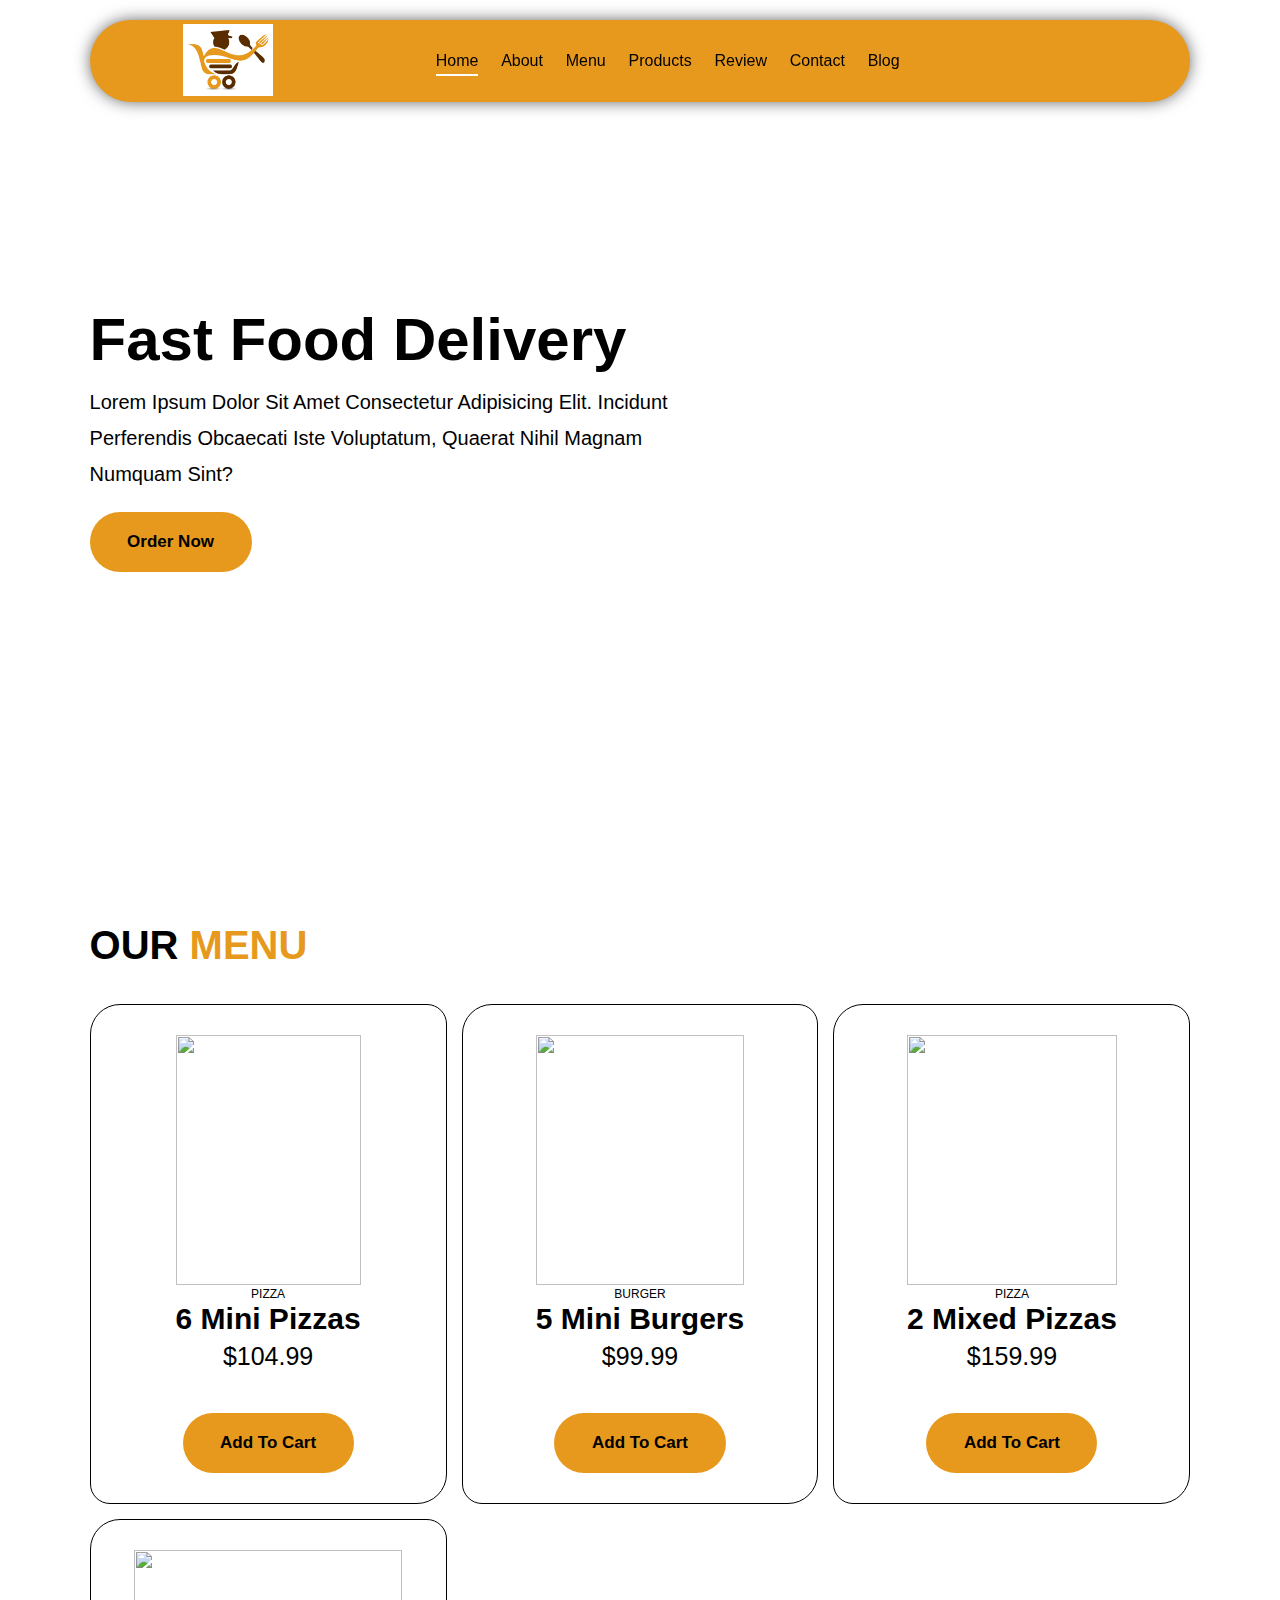
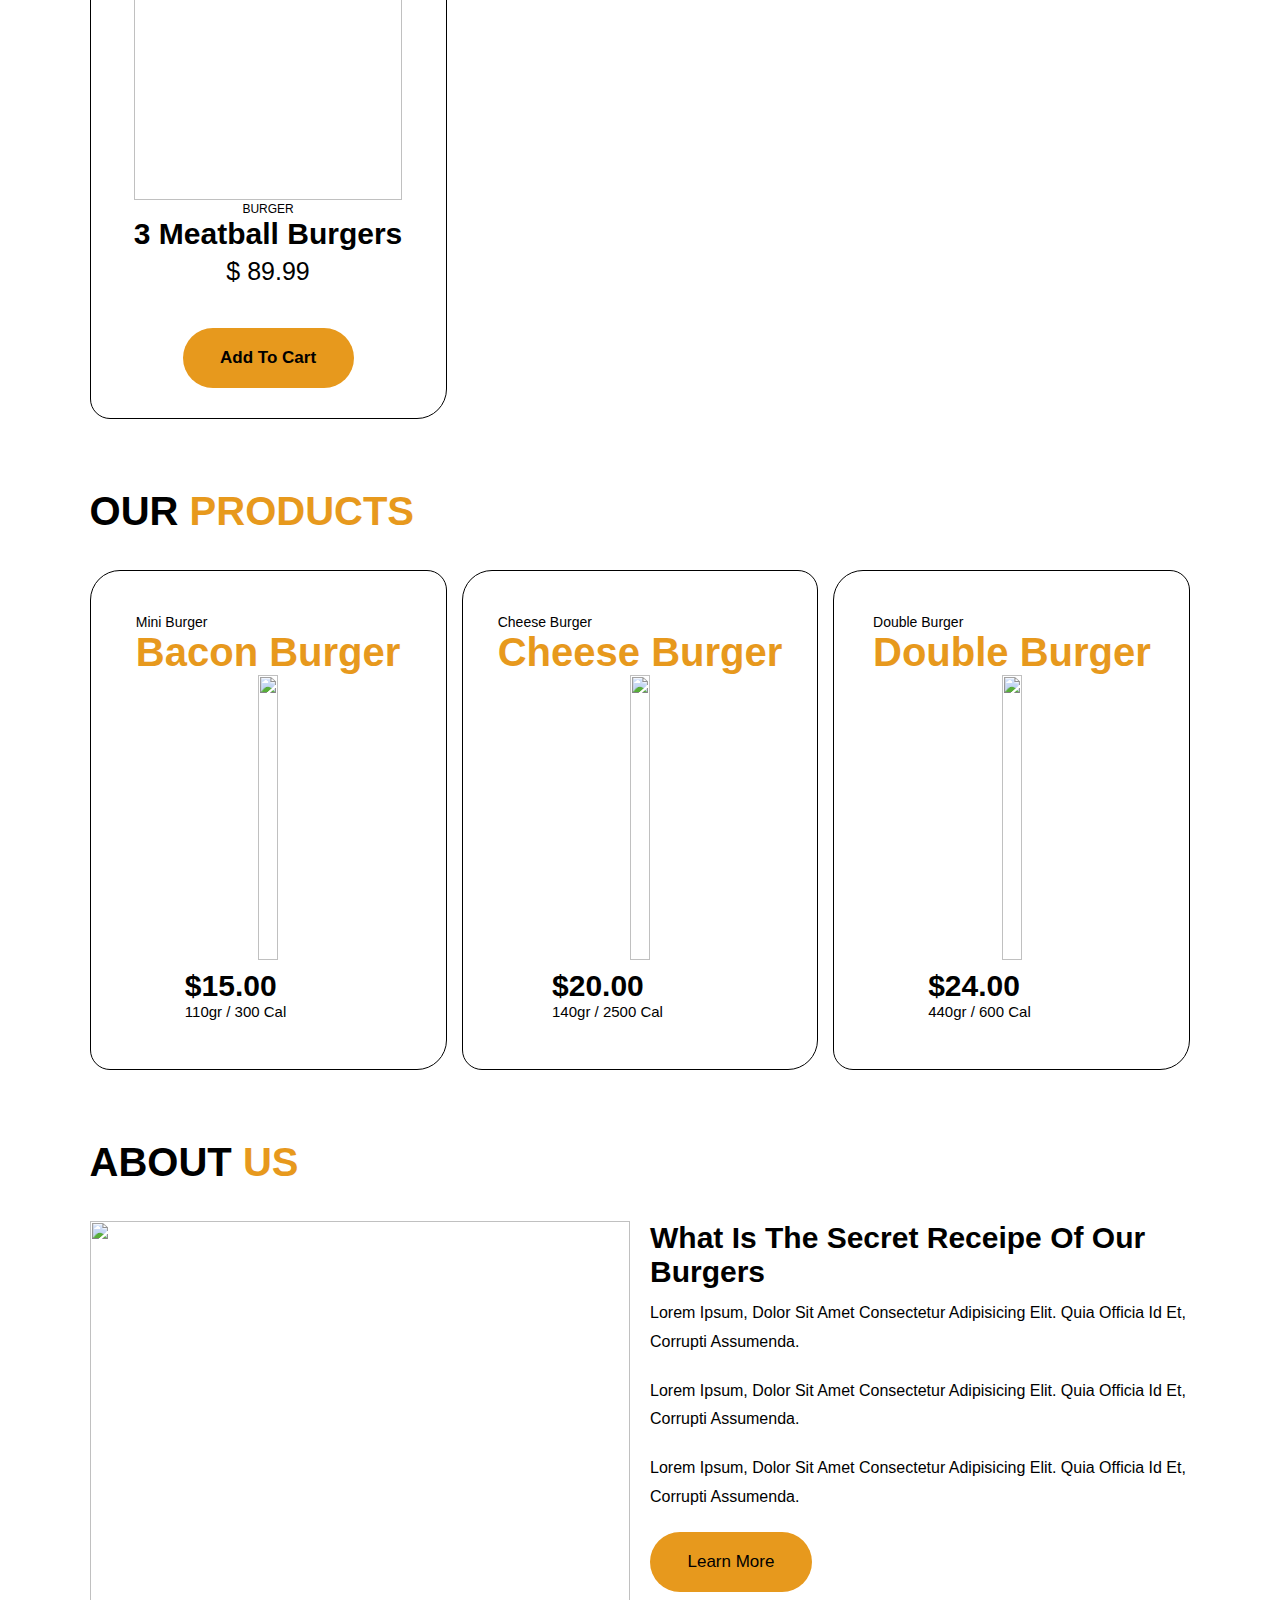
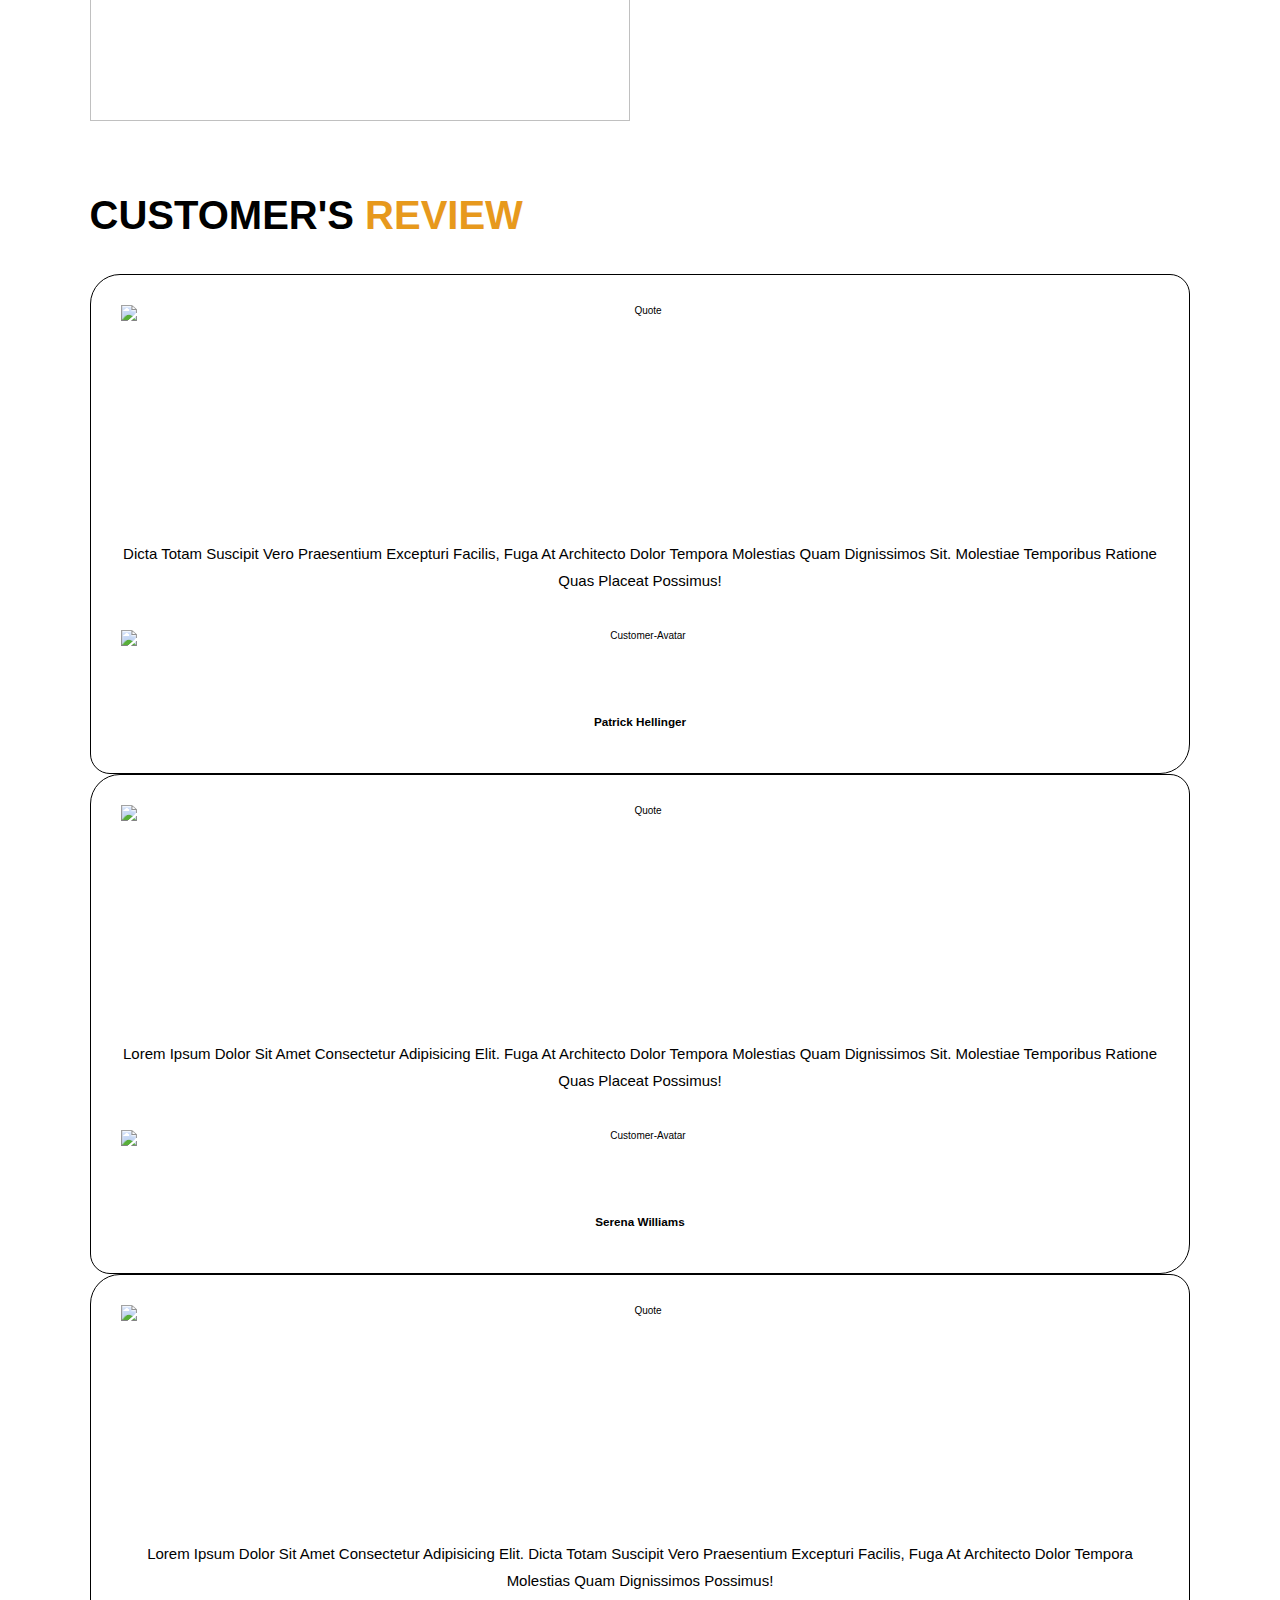
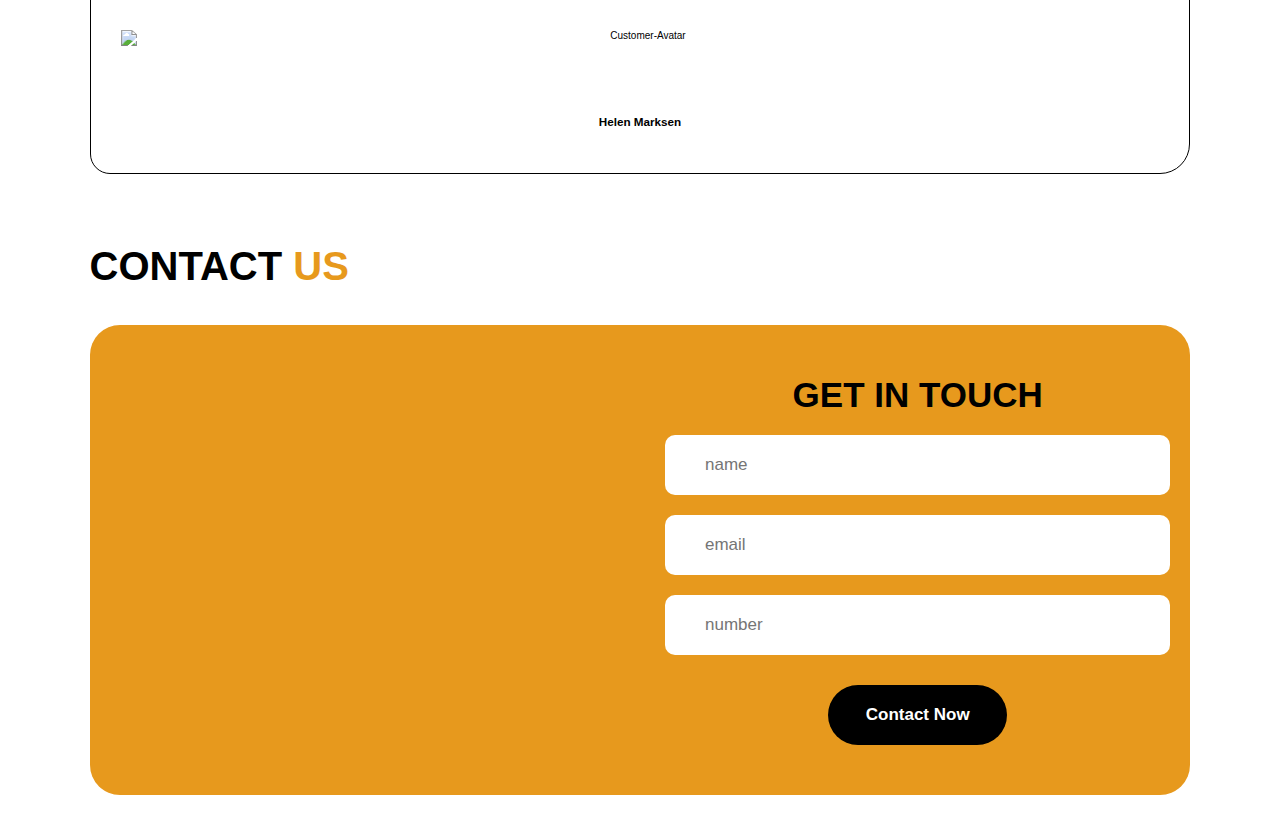
==== index.html @ 2d29d8ba "added login popup" ====
<!DOCTYPE html>
<html lang="en">

<head>
    <meta charset="UTF-8">
    <meta http-equiv="X-UA-Compatible" content="IE=edge">
    <meta name="viewport" content="width=device-width, initial-scale=1.0">
    <!-- CSS LINK -->
    <link rel="stylesheet" href="style.css">
    <!-- Fontawesome -->
    <link rel="stylesheet" href="https://cdnjs.cloudflare.com/ajax/libs/font-awesome/6.1.1/css/all.min.css"
        integrity="sha512-KfkfwYDsLkIlwQp6LFnl8zNdLGxu9YAA1QvwINks4PhcElQSvqcyVLLD9aMhXd13uQjoXtEKNosOWaZqXgel0g=="
        crossorigin="anonymous" referrerpolicy="no-referrer" />
    <title>#</title>
</head>
<main id="mainTag">
    <header class="header">
        <a href="index.html" class="logo">
            <img src="./images/logo.png" alt="logo">
        </a>
        <nav class="navbar">
            <a href="./index.html" class="active">home</a>
            <a href="./about.html">about</a>
            <a href="./menu.html">menu</a>
            <a href="./products.html">products</a>
            <a href="./review.html">review</a>
            <a href="./contact.html">contact</a>
            <a href="./blog.html">blog</a>
        </nav>
        <div class="buttons">
            <button id="search-btn">
                <i class="fas fa-search"></i>
            </button>
            <button id="cart-btn">
                <i class="fas fa-shopping-cart"></i>
            </button>
            <button id="menu-btn">
                <i class="fas fa-bars"></i>
            </button>
        </div>
        <div class="search-form">
            <input type="text" class="search-input" id="search-box" placeholder="Search">
            <i class="fas fa-search"></i>
        </div>
        <div class="cart-items-container" id="cartContainer">
            <!-- <div class="cart-item">
                <i class="fas fa-times"></i>
                <img src="./images/logo.png" alt="menu">
                <div class="content">
                    <h3>cart item 01</h3>
                    <div class="price">$15.99 </div>
                </div>
            </div>
            <div class="cart-item">
                <i class="fas fa-times"></i>
                <img src="pngwing.com (2).png" alt="menu">
                <div class="content">
                    <h3>cart item 02</h3>
                    <div class="price">$</div>
                </div>
            </div>
            <div class="cart-item">
                <i class="fas fa-times"></i>
                <img src="pngwing.com (3).png" alt="menu">
                <div class="content">
                    <h3>cart item 03</h3>
                    <div class="price">$ </div>
                </div>
            </div>
            <div class="cart-item">
                <i class="fas fa-times"></i>
                <img src="pngwing.com (4).png" alt="menu">
                <div class="content">
                    <h3>cart item 04</h3>
                    <div class="price">$ </div>
                </div>
            </div> -->
            <ul id="cartContainerList"></ul>
            <div class="emptyCart" id="emptyCart">
                <h2>There is nothing to see here!</h2>
            </div>
            <a href="#" class="btn" id="checkOutBtn">check out </a>
        </div>
    </header>
    <section class="home" id="home">
        <div class="content">
            <h3>Fast Food Delivery</h3>
            <p>Lorem ipsum dolor sit amet consectetur adipisicing elit. Incidunt perferendis obcaecati iste voluptatum,
                quaerat nihil magnam numquam sint? </p>
            <h1 class="btn" onclick="showPopup()">order now</h1>
        </div>
    </section>

    <section class="menu" id="menu">
        <h1 class="heading">our <span>menu</span></h1>
        <div class="box-container">
            <div class="box">

                <div id="miniPizza" class="box-head">
                    <img src="images/mini-pizzas.jpg" alt="">
                    <span class="menu-category">Pizza</span>
                    <h3>6 Mini Pizzas</h3>
                    <div class="price">$104.99</div>
                </div>
                <div class="box-bottom">
                    <h2 id="0" class="btn" onclick="addToCart(this.id)">add to cart</h2>
                </div>
            </div>
            <div class="box">

                <div class="box-head">
                    <img src="images/mini-burgers.jpg" alt="">
                    <span class="menu-category">Burger</span>
                    <h3>5 Mini Burgers</h3>
                    <div class="price">$99.99 </div>
                </div>
                <div class="box-bottom">
                    <h2 id="1" class="btn" onclick="addToCart(this.id)">add to cart</h2>
                </div>
            </div>
            <div class="box">

                <div class="box-head">
                    <img src="images/mixed-pizza.jpg" alt="">
                    <span class="menu-category">Pizza</span>
                    <h3>2 Mixed Pizzas</h3>
                    <div class="price">$159.99</div>
                </div>
                <div class="box-bottom">
                    <h2 id="2" class="btn" onclick="addToCart(this.id)">add to cart</h2>
                </div>
            </div>
            <div class="box">

                <div class="box-head">
                    <img src="images/meatball-burger.jpg" alt="">
                    <span class="menu-category">Burger</span>
                    <h3>3 Meatball Burgers</h3>
                    <div class="price">$ 89.99</div>
                </div>
                <div class="box-bottom">
                    <h2 id="3" class="btn" onclick="addToCart(this.id)">add to cart</h2>
                </div>
            </div>
        </div>
    </section>

    <section class="products" id="products">
        <h1 class="heading">our <span>products</span> </h1>
        <div class="box-container">
            <div class="box">
                <div class="box-head">
                    <span class="title">mini burger</span>
                    <a href="#" class="name">Bacon Burger</a>
                </div>
                <div class="image">
                    <img src="images/bacon-burger.jpg" alt="">
                </div>
                <div class="box-bottom">
                    <div class="info">
                        <b class="price">$15.00</b>
                        <span class="amount">110gr / 300 Cal</span>
                    </div>
                    <div class="product-btn">
                        <a href="#">
                            <i class="fas fa-plus"></i>
                        </a>
                    </div>
                </div>
            </div>
            <div class="box">
                <div class="box-head">
                    <span class="title">cheese burger</span>
                    <a href="#" class="name">cheese Burger</a>
                </div>
                <div class="image">
                    <img src="images/cheese-burger.jpg" alt="">
                </div>
                <div class="box-bottom">
                    <div class="info">
                        <b class="price">$20.00</b>
                        <span class="amount">140gr / 2500 Cal</span>
                    </div>
                    <div class="product-btn">
                        <a href="#">
                            <i class="fas fa-plus"></i>
                        </a>
                    </div>
                </div>
            </div>
            <div class="box">
                <div class="box-head">
                    <span class="title">Double burger</span>
                    <a href="#" class="name">Double Burger</a>
                </div>
                <div class="image">
                    <img src="images/double-burger.jpg" alt="">
                </div>
                <div class="box-bottom">
                    <div class="info">
                        <b class="price">$24.00</b>
                        <span class="amount">440gr / 600 Cal</span>
                    </div>
                    <div class="product-btn">
                        <a href="#">
                            <i class="fas fa-plus"></i>
                        </a>
                    </div>
                </div>
            </div>
        </div>
    </section>



    <section class="about" id="about">
        <h1 class="heading">about <span>us</span> </h1>

        <div class="row">
            <div class="image">
                <img src="./images/secret recipe.jpg" alt="">
            </div>
            <div class="content">
                <h3>What is the secret receipe of our burgers</h3>
                <div class="paragraph">
                    <p>Lorem ipsum, dolor sit amet consectetur adipisicing elit. Quia officia id et, corrupti assumenda.
                    </p>
                    <p>Lorem ipsum, dolor sit amet consectetur adipisicing elit. Quia officia id et, corrupti assumenda.
                    </p>
                    <p>Lorem ipsum, dolor sit amet consectetur adipisicing elit. Quia officia id et, corrupti assumenda.
                    </p>
                </div>
                <a href="#" class="btn">Learn More</a>
            </div>
        </div>
    </section>


    <section class="review" id="review">
        <h1 class="heading">customer's <span>review</span> </h1>
        <div>
            <div class="box">
                <img src="./image/pngwing.com (8).png" alt="quote">
                <p> Dicta totam suscipit vero praesentium excepturi facilis, fuga at architecto dolor tempora molestias
                    quam dignissimos sit. Molestiae temporibus ratione quas placeat possimus!</p>
                <img src="./image/pngwing.com (9).png" alt="customer-avatar" class="user">
                <h3>Patrick Hellinger</h3>
                <div class="stars">
                    <i class="fas fa-star"></i>
                    <i class="fas fa-star"></i>
                    <i class="fas fa-star"></i>
                    <i class="fas fa-star"></i>
                    <i class="fas fa-star-half-alt"></i>
                </div>
            </div>
            <div class="box">
                <img src="./image/pngwing.com (8).png" alt="quote">
                <p>Lorem ipsum dolor sit amet consectetur adipisicing elit. Fuga at architecto dolor tempora molestias
                    quam dignissimos sit. Molestiae temporibus ratione quas placeat possimus!</p>
                <img src="./image/pngwing.com (10).png" alt="customer-avatar" class="user">
                <h3>Serena Williams</h3>
                <div class="stars">
                    <i class="fas fa-star"></i>
                    <i class="fas fa-star"></i>
                    <i class="fas fa-star"></i>
                    <i class="fas fa-star"></i>
                    <i class="fas fa-star-half-alt"></i>
                </div>
            </div>
            <div class="box">
                <img src="./image/pngwing.com (8).png" alt="quote">
                <p>Lorem ipsum dolor sit amet consectetur adipisicing elit. Dicta totam suscipit vero praesentium
                    excepturi facilis, fuga at architecto dolor tempora molestias quam dignissimos possimus!</p>
                <img src="./image/pngwing.com (11).png" alt="customer-avatar" class="user">
                <h3>Helen Marksen</h3>
                <div class="stars">
                    <i class="fas fa-star"></i>
                    <i class="fas fa-star"></i>
                    <i class="fas fa-star"></i>
                    <i class="fas fa-star"></i>
                    <i class="fas fa-star-half-alt"></i>
                </div>
            </div>
        </div>
    </section>

    <section class="contact" id="contact">
        <h1 class="heading">contact <span>us</span> </h1>
        <div class="row">
            <iframe class="map"
                src="https://www.google.com/maps/embed?pb=!1m18!1m12!1m3!1d983.3235940970079!2d8.540719273659763!3d47.3713194174677!2m3!1f0!2f0!3f0!3m2!1i1024!2i768!4f13.1!3m3!1m2!1s0x47900a00aa1e1d17%3A0x278f576acdd580f5!2sStorchen%20Z%C3%BCrich%20-%20Lifestyle%20Boutique%20Hotel!5e0!3m2!1sde!2sch!4v1658505945506!5m2!1sde!2sch"
                allowfullscreen="" loading="lazy" referrerpolicy="no-referrer-when-downgrade"></iframe>
            <form>
                <h3>get in touch</h3>
                <div class="inputBox">
                    <i class="fas fa-user"></i>
                    <input type="text" placeholder="name">
                </div>
                <div class="inputBox">
                    <i class="fas fa-envelope"></i>
                    <input type="email" placeholder="email">
                </div>
                <div class="inputBox">
                    <i class="fas fa-phone"></i>
                    <input type="number" placeholder="number">
                </div>
                <input type="submit" class="btn" value="contact now">
            </form>
        </div>
    </section>

    <div class="alertBox" id="alertBox">
        <span class="closeBtn" onclick="this.parentElement.style.display='none';">&times;</span>
        Item added to the card.
    </div>

</main>
<div class="loginMainContainer" id="loginMainContainer">
    <div class="loginContainer">
        <div class="containerTitle">
            <div class="loginTitle">
                <h1 onclick="showLogin()">Login</h1>
            </div>
            <div class="registerTitle">
                <h1 onclick="showRegister()">Register</h1>
            </div>
        </div>
        <div class="loginForm">
            <form action="" name="login">
                <p>Username: <input type="text" name="username" placeholder="Enter Username" required="true" /></p>
                <p>Password: <input type="text" name="password" placeholder="Enter Password" required="true" /></p>
            </form>
            <div>
                <button class="loginBtn">
                    <p>Login</p>
                </button>
                <button class="closeBtn2" onclick="hidePopup()">
                    <p>Close</p>
                </button>
            </div>

        </div>
        <div class="registerForm">

            <form action="" name="login">
                <p>Enter Name: <input type="text" name="name" placeholder="Enter Full Name" required="true" /></p>
                <p>Enter Address: <input type="text" name="address" placeholder="Enter Address" required="true" /></p>
                <p>Set Username: <input type="text" name="username" placeholder="Enter Username" required="true" /></p>
                <p>Set Password: <input type="text" name="password" placeholder="Enter Password" required="true" /></p>
            </form>
            <div>
                <button class="registerBtn">
                    <p>Register</p>
                </button>
                <button class="closeBtn2" onclick="hidePopup()"></button>>
                    <p>Close</p>
                </button>
            </div>
        </div>
    </div>
</div>




<script src="./script.js"></script>
</body>

</html>
---- style.css ----
/*@import url('https://fonts.googleapis.com/css2?family=Poppins:wght@100;200;300;400;500;600;700&display=swap');*/



* {
    font-family: 'Poppins', sans-serif;
    margin: 0;
    padding: 0;
    border: none;
    box-sizing: border-box;
    text-decoration: none;
    text-transform: capitalize;
    outline: none;
    color: "black";
}

:root {
    --border: 1px solid black;
    --main-color: #ffffff;
    --golden-color: #E7991D;
}

html {
    font-size: 62.5%;
    overflow-x: hidden;

    scroll-behavior: smooth;
}

body {
    background-color: var(--main-color);

}

section {
    padding: 3.5rem 7%;
    scroll-margin-top: 9rem;
}

img {
    width: 100%;
    object-fit: contain;
}

a {
    text-decoration: none;
    color: var(--golden-color);
}

.btn {
    margin-top: 1rem;
    display: inline-block;
    padding: 2rem 3.75rem;
    border-radius: 30px;
    font-size: 1.7rem;
    color: black;
    background-color: var(--golden-color);
    cursor: pointer;
}

.btn:hover {
    opacity: 0.8;
}

.heading {
    color: black;
    text-transform: uppercase;
    font-size: 4rem;
    margin-bottom: 3.5rem;
    border-bottom: 0.1rem solid #fff;
}

.heading span {
    text-transform: uppercase;
    color: var(--golden-color);
}

.box-container {
    display: grid;
    grid-template-columns: repeat(auto-fit, minmax(30rem, 1fr));
    gap: 1.5rem;
}

.box {
    padding: 3rem;
    background-color: #fff;
    border-radius: 3rem 2rem;
    min-height: 50rem;
    display: flex;
    flex-direction: column;
    justify-content: space-between;
    text-align: center;
    border: var(--border);
}

.search-input {
    font-size: 1.6rem;
    color: var(--golden-color);
    padding: 1rem;
    text-transform: none;
    border-radius: 3rem;
}

::-webkit-scrollbar {
    height: 0.5rem;
    width: 1rem;
    background-color: rgb(172, 181, 190);
}

::-webkit-scrollbar-track {
    background-color: transparent;
}

::-webkit-scrollbar-thumb {
    border-radius: 3rem;
    background-color: #E7991D;

}

::-webkit-scrollbar-thumb:hover {
    background-color: #f6ba5a;
}

/* ------------------------------------------HEADER SECTION */

.header {
    display: flex;
    justify-content: space-between;
    align-items: center;
    background-color: #E7991D;
    padding: 0 7%;
    margin: 2rem 7%;
    border-radius: 30rem;
    box-shadow: 0px 0px 17px -2px rgba(0, 0, 0, 0.75);
    position: sticky;
    top: 0;
    z-index: 1000;
}

.header .search-form {
    position: absolute;
    top: 115%;
    right: 7%;
    background-color: #fff;
    width: 50rem;
    height: 5rem;
    display: flex;
    align-items: center;
    border-radius: 3rem;
    box-shadow: 0px 0px 25px 2px rgb(0 0 0 / 75%);
    transform: scaleY(0);
}

.header .search-form.active {
    transform: scaleY(1);
}

.header .search-form i {
    cursor: pointer;
    font-size: 2.2rem;
    margin-right: 1.5rem;
    color: var(--golden-color);
}

.header .search-form input {
    width: 100%;
}

.header .logo img {
    height: 8rem;
    padding: 4px
}


.header .navbar a {
    margin: 0 1rem;
    font-size: 1.6rem;
    color: black;
    border-bottom: 0.2rem solid transparent;
}

.header .navbar a.active,
.header .navbar a:hover {
    border-color: var(--main-color);
    padding-bottom: .5rem;
}

.header .buttons button {
    cursor: pointer;
    font-size: 2.5rem;
    margin-left: 2rem;
    background-color: transparent;
    cursor: pointer;
}

.header .cart-items-container {
    display: none;
    position: absolute;
    top: 95%;
    /* height: calc(100vh - 9rem); */
    width: 35rem;
    background-color: #fff;
    box-shadow: 1px 2px 2px 0px rgba(0 0 0 / 75%);
    right: -100%;
}

.header .cart-items-container.active {
    display: block;
    right: 3rem;
}

.header .cart-items-container .cart-item {
    position: relative;
    display: flex;
    align-items: center;
    gap: 1.5rem;
    padding: 1.5rem;
}

.header .cart-items-container .cart-item:hover {
    box-shadow: 0px 0px 10px 0px rgba(0, 0, 0, 0.75);
}

.header .cart-items-container .cart-item img {
    height: 7rem;
    width: auto;
}

.header .cart-items-container .cart-item .content h3 {
    font-size: 2rem;
    color: var(--golden-color);
    padding: 0.5rem;
}

.header .cart-items-container .cart-item .content .price {
    font-size: 1.5rem;
    color: var(--golden-color);
}

.header .cart-items-container .cart-item .fa-times {
    position: absolute;
    top: 1rem;
    right: 1.5rem;
    font-size: 2rem;
    cursor: pointer;
    color: var(--golden-color);
}

.header .cart-items-container .btn {
    width: 100%;
    text-align: center;
    border-radius: unset;
}

.header #menu-btn {
    display: none;
}

.emptyCart {
    width: 100%;
    height: 100px;
    display: flex;
    align-items: center;
    justify-content: center;
}

/* ------------------------------------------HEADER SECTION */


/* ------------------------------------------HOME SECTION */

.home {
    min-height: 100vh;
    /*background: url(./image/pizza-with-turkey-bacon-orange-and-cashew-nuts-2022-03-29-07-33-54-utc.jpg) no-repeat;*/
    background-size: cover;
    background-position: center;
    margin-top: -134px;
    display: flex;
    align-items: center;
}

.home .content {
    max-width: 60rem;
}

.home .content h3 {
    font-size: 6rem;
    color: black;
}

.home .content p {
    font-size: 2rem;
    font-weight: 300;
    line-height: 1.8;
    padding: 1rem 0;
    color: black;
}

.menu img {
    height: 250px;
    width: 100%;
    object-fit: cover;
}

.products img {
    height: 285px;
    width: 100%;
}

/* ------------------------------------------HOME SECTION */

/* ------------------------------------------MENU SECTION */
/* img .box-container ve .box  genel olarak düzenlendi */

.menu .box-container .menu-category {
    font-size: 1.2rem;
    text-transform: uppercase;
}

.menu .box-container .box h3 {
    font-size: 3rem;
    padding: 0.1rem 0;
}

.menu .box-container .box .price {
    font-size: 2.5rem;
    padding: 0.5rem 0;
}

.menu .box-container .box .price span {
    text-decoration: line-through;
    font-size: 1.5rem;
}

.menu .box-container .box {
    height: 400px;
    display: flex;
    align-items: center;
    /* justify-content: center; */
    flex-direction: column;
}

/* ------------------------------------------MENU SECTION */


/* ------------------------------------------PRODUCTS SECTION */
.products .box-container .box .box-head {
    display: flex;
    flex-direction: column;
    align-items: start;
    z-index: 10;
}

.products .box-container .box .box-head .title {
    font-size: 1.4rem;
}

.products .box-container .box-head .name {
    font-size: 4rem;
    font-weight: bold;
    text-align: start;
    overflow-wrap: anywhere;
}

.products .box-container .box .box-bottom {
    display: flex;
    justify-content: space-between;
    align-items: center;
}

.products .box-container .box .box-bottom .info {
    display: flex;
    flex-direction: column;
    align-items: flex-start;
}

.products .box-container .box-bottom .info .price {
    font-size: 3rem;
}

.products .box-container .box-bottom .info .amount {
    font-size: 1.5rem;
}

.products .box-container .box-bottom .product-btn a {
    display: flex;
    justify-content: center;
    align-items: center;
    border-radius: 50%;
    width: 6.5rem;
    height: 6.5rem;
    border: 0.2rem solid var(--main-color);
}

.products .box-container .box-bottom .product-btn a i {
    font-size: 1.6rem;
    color: var(--main-color);
}

.products .box-container .box {
    height: 500px;
    display: flex;
    align-items: center;
    justify-content: center;
    flex-direction: column;
}

/* ------------------------------------------PRODUCTS SECTION */

/* ------------------------------------------ABOUT US SECTION */
.about .row .image {
    flex: 1 1 45rem;
}

.about .row .image img {
    height: 50rem;
    object-fit: cover;
}

/* img  genel olarak düzenlendi */

.about .row {
    display: flex;
    flex-wrap: wrap;
    column-gap: 2rem;
}

.about .row .content {
    flex: 1 1 45rem;
}

.about .row .content h3 {
    font-size: 3rem;
    color: black;
}

.about .row .content p {
    font-size: 1.6rem;
    color: black;
    padding: 1rem 0;
    line-height: 1.8;
}

/* ------------------------------------------ABOUT US SECTION */
/* ------------------------------------------REVIEW SECTION */

.review .box img {
    height: 20rem;

}

.review .box p {
    font-size: 1.5rem;
    line-height: 1.8;
    padding: 2rem 0;
}

.review .box .user {
    height: 7rem;
    /*object-fit: contain;*/
}

.review .box .h3 {
    padding: 1rem 0;
    font-size: 2rem;
    color: var(--main-color);
}

.review .box .stars {
    font-size: 1.5rem;
    color: gold;
}

/* ------------------------------------------REVIEW SECTION */

/* ------------------------------------------CONTACT SECTION */
.contact .row {
    display: flex;
    background-color: var(--golden-color);
    flex-wrap: wrap;
    gap: 1rem;
    border-radius: 30px;

}

.contact .row .map {
    flex: 1 1 45px;
    width: 100%;
    object-fit: cover;
}

.contact .row form {
    flex: 1 1 45px;
    padding: 5rem 2rem;
    text-align: center;
}

.contact .row form h3 {
    text-transform: uppercase;
    font-size: 3.5rem;
    color: black;
}

.contact .row form .inputBox {
    display: flex;
    align-items: center;
    margin: 2rem 0;
    /* border: var(--border); */
    border-radius: 10px;
    background-color: white;
}

.contact .row form .inputBox i {
    color: black;
    font-size: 2rem;
    padding-left: 2rem;
}

.contact .row form .inputBox input {
    width: 100%;
    padding: 2rem;
    font-size: 1.7rem;
    color: black;
    text-transform: none;
    background-color: transparent;
}

.contact .row form .btn {
    color: var(--main-color);
    background-color: black;
    font-weight: bold;
}

/* ------------------------------------------CONTACT SECTION */

/* ------------------------------------------BLOG SECTION */
.blog .box-container .box-full {
    background-color: black;
    border-radius: 3rem;
}

.blog .box-container .box-full .image {
    height: 25rem;
    overflow: hidden;
    width: 100%;
    border-top-left-radius: 3rem;
    border-top-right-radius: 3rem;
}

.blog .box-container .box-full:hover .image img {
    transform: scale(1.2);
}

.blog .box-container .box-full .content {
    padding: 2rem;
}

.blog .box-container .box-full .content .title {
    line-height: 1.5;
    font-size: 2.5rem;
}

.blog .box-container .box-full .content span {
    /*display: block;*/
    padding-top: 1rem;
    font-size: 1rem;
}

.blog .box-container .box-full .content p {
    font-size: 1.6rem;
    line-height: 1.8;
    color: #ccc;
    padding: 1rem 0;
}

/* ------------------------------------------BLOG SECTION */

/* ------------------------------------------FOOTER SECTION */
.footer {
    background-color: var(--golden-color);
    text-align: center;
}

.footer .search {
    display: flex;
    justify-content: center;
}

.footer .search .search-input {
    width: 30rem;
}

.footer .search .btn-primary {
    background-color: var(--main-color);
    padding: 1rem 2rem;
    margin-left: 1rem;
}

.footer .share {
    padding: 2rem 0;
}

.footer .share a {
    color: black;
    font-size: 2rem;
    width: 5rem;
    height: 5rem;
    line-height: 5rem;
    border: var(--border);
    border-radius: 50%;
    margin: 0.3rem;
}


.footer .share a:hover {
    background-color: var(--main-color);
}

.footer .links {
    display: flex;
    justify-content: center;
    flex-wrap: wrap;
    gap: 1rem;
}

.footer .links a {
    background-color: var(--main-color);
    padding: 0.7rem 2rem;
    color: black;
    border: var(--border);
}

.footer .links a:hover {
    background-color: var(--golden-color);
    opacity: 0.7;

}

.footer .credit {
    font-size: 2rem;
    color: black;
    font-weight: 300;
    padding-top: 1.5rem;
}

.footer .credit span {
    color: var(--main-color);
}

/* custom alert box */
.alertBox {
    padding: 15px;
    background-color: var(--golden-color);
    color: black;
    position: fixed;
    top: 150px;
    right: 10px;
    width: 300px;
    height: 55px;
    display: flex;
    align-items: center;
    justify-content: space-between;
    flex-direction: row-reverse;
    font-size: 16px;
    display: none;
    animation: alert 0.5s ease;
}

@keyframes alert {
    0% {
        right: -100%;
    }

    100% {
        right: 0;
    }
}

.closeBtn {
    margin-left: 15px;
    color: black;
    font-weight: bold;
    float: right;
    font-size: 22px;
    line-height: 20px;
    cursor: pointer;
    transition: 0.3s;
}

.closeBtn:hover {
    color: black;
}

/* ------------------------------------------LOGIN SECTION */
.loginMainContainer {
    width: 40vw;
    height: 60vh;
    display: flex;
    justify-content: center;
    align-items: center;
    position: fixed;
    top: 20vh;
    left: 30vw;
    background-color: rgb(255, 255, 234);
    display: none;
}

.loginContainer {
    height: 60vh;
    width: 40vw;
    display: flex;
    flex-direction: column;
    align-items: center;
    border: 1px solid black;
}

.loginContainer h1 {
    font-size: 36px;

}

.containerTitle {
    display: flex;
    flex-direction: row;
    justify-content: space-around;
    align-items: center;
    width: 100%;
    height: 15%;
    /* padding: 20px ; */
    background-color: #E7991D;
    color: #ffffff;
}

.loginTitle,
.registerTitle{
    border: 2px solid rgb(23, 23, 23);
    width: 100%;
    text-align: center;
    height: 100%;
    padding: 10px 30px;
}

.loginTitle h1, .registerTitle h1{
    cursor: pointer;
    font-size: 30px;
    font-family: 'Lucida Sans', 'Lucida Sans Regular', 'Lucida Grande', 'Lucida Sans Unicode', Geneva, Verdana, sans-serif;
}

.loginForm,
.registerForm {
    display: flex;
    flex-direction: column;
    height: 85%;
    justify-content: center;
    align-items: center;
    /* align-items:; */
}

.loginContainer form p {
    font-size: 20px;
    font-family: 'Franklin Gothic Medium', 'Arial Narrow', Arial, sans-serif;
    padding: 15px 20px;
    font-weight: 600;
}

.loginContainer input {
    border: 1px solid black;
    border-radius: 10px;
    padding: 10px;
    margin-left: 10px;
}

.registerForm {
    display: none;
}

.loginContainer button {
    background-color: #E7991D;
    margin: 20px 10px 0 10px;
    /* height: 40px; */
    color: #ffffff;
    font-size: 21px;
    cursor: pointer;
}

.loginContainer button:hover {
    background-color: #E7991D;
    color: black;
}

.loginContainer button p {
    padding: 10px;
}

.blur {
    filter: blur(5px);
    user-select: none;
    pointer-events: none;
    height: 100vh;
    overflow: hidden;
}
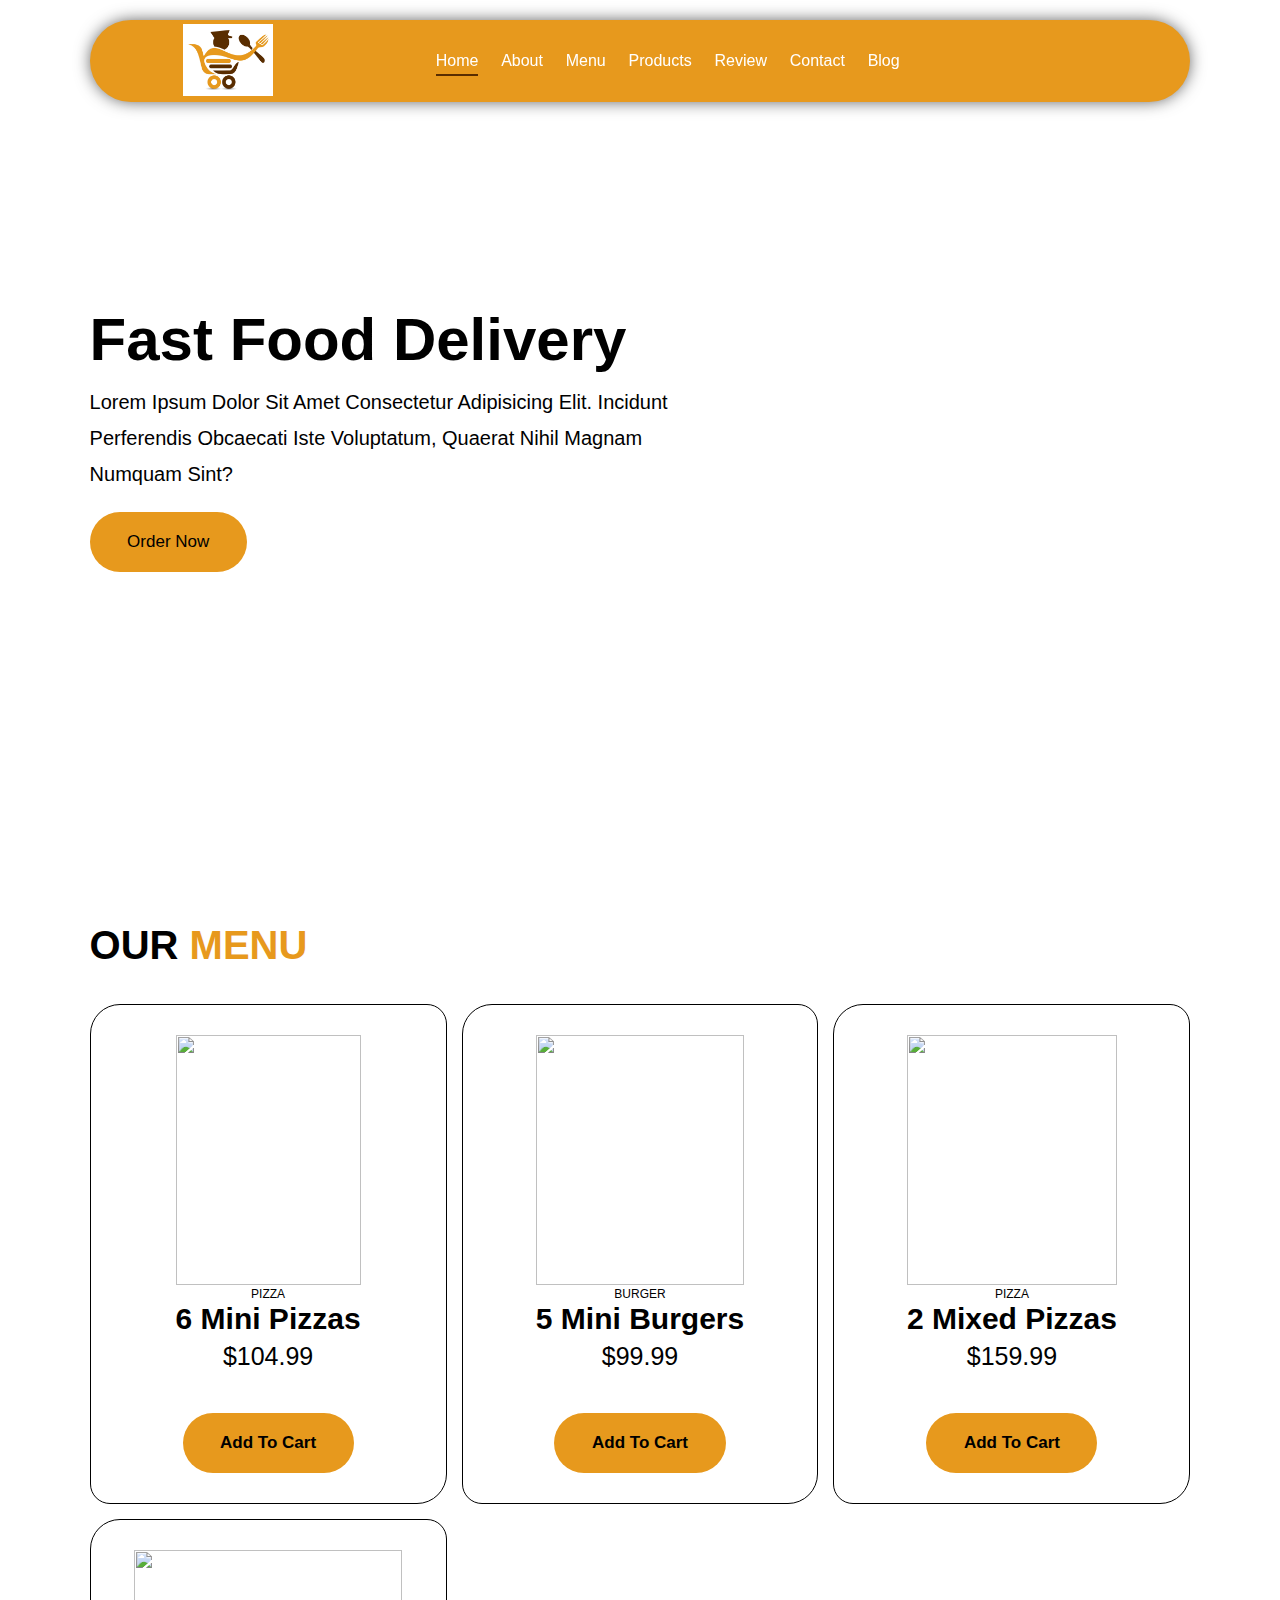
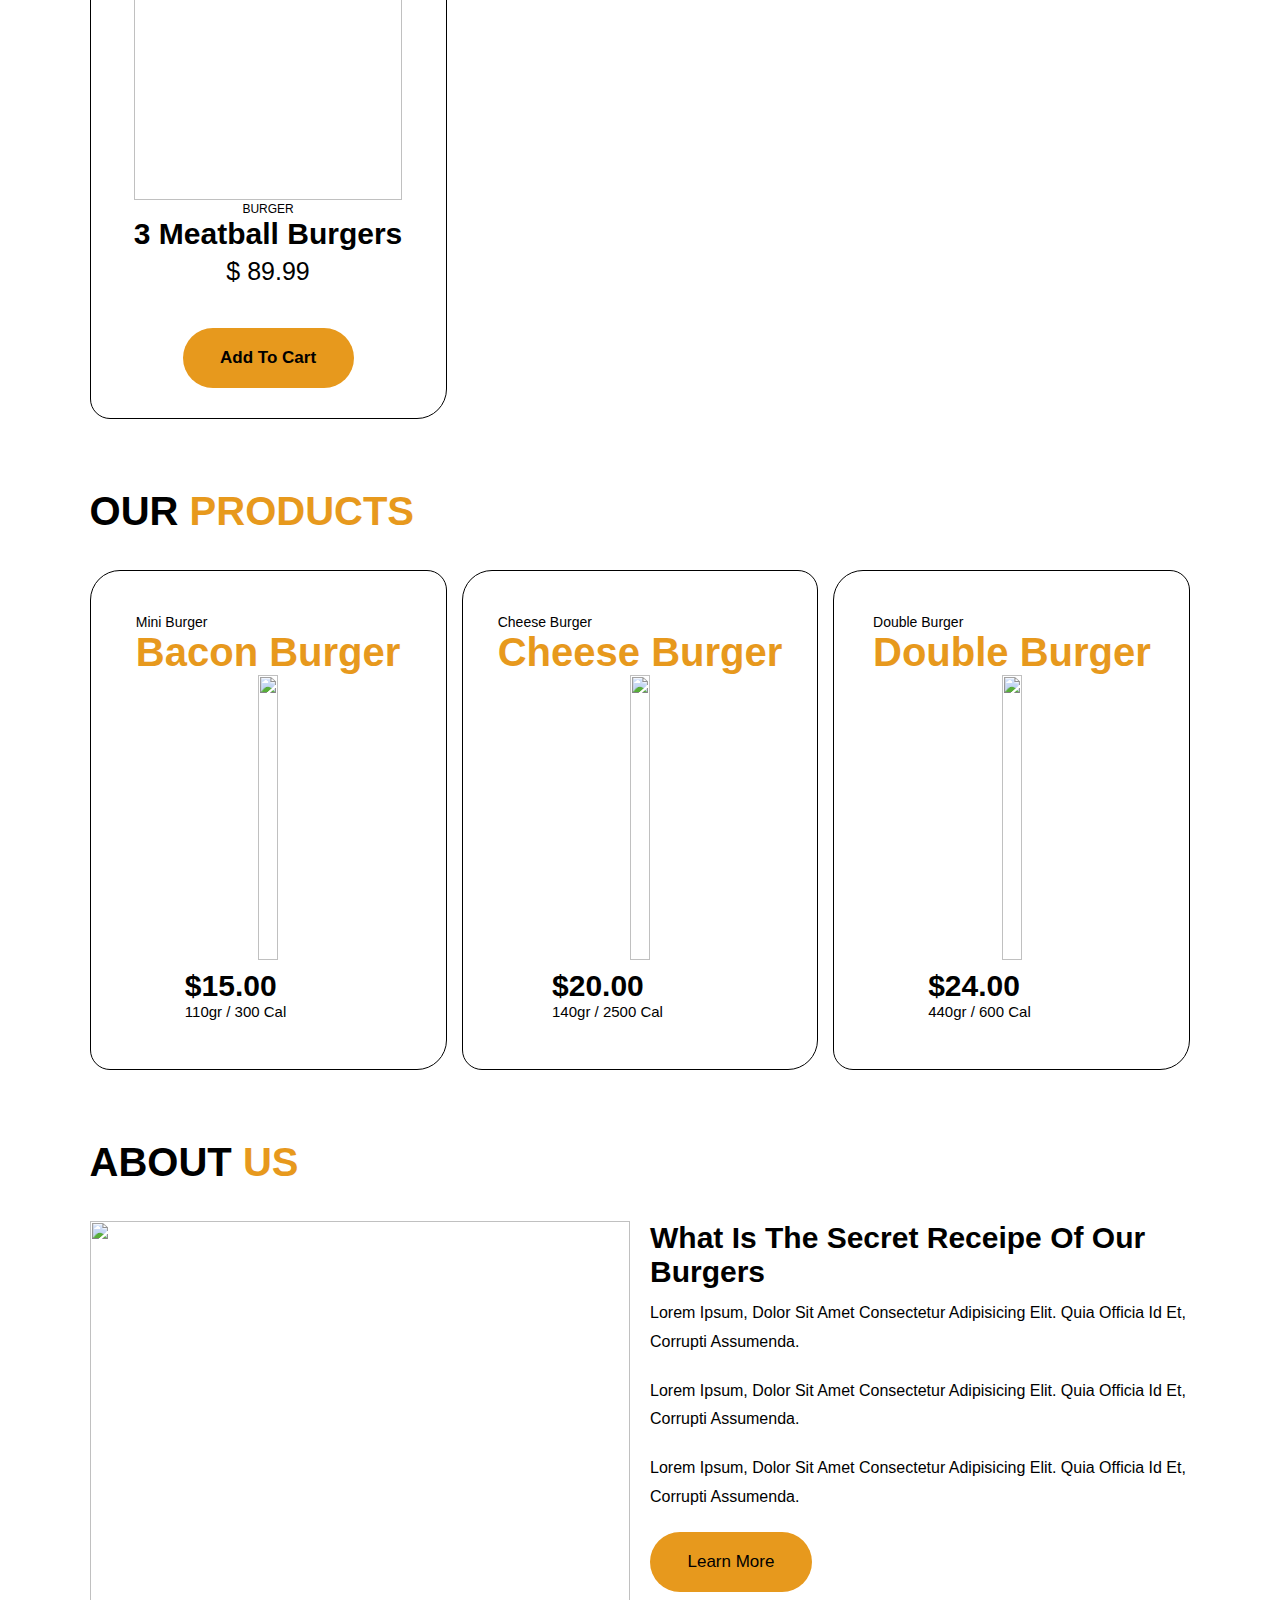
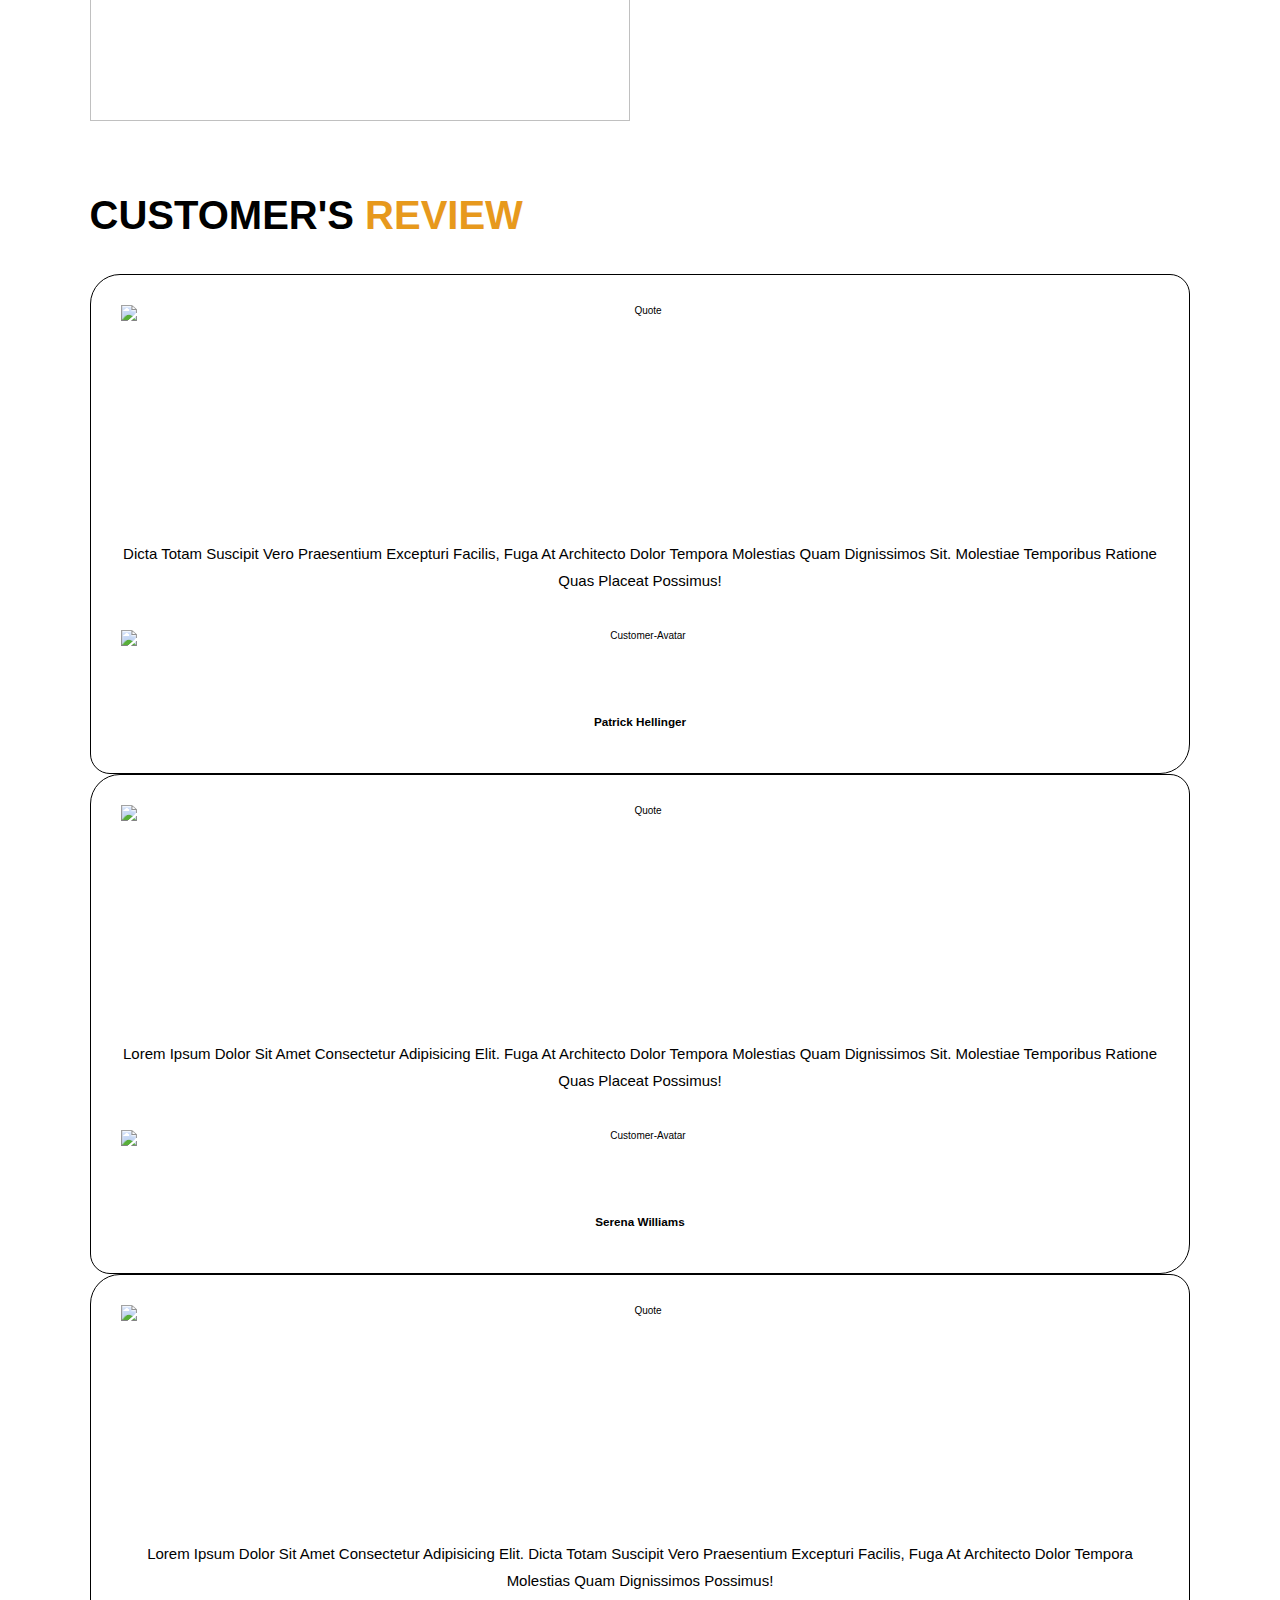
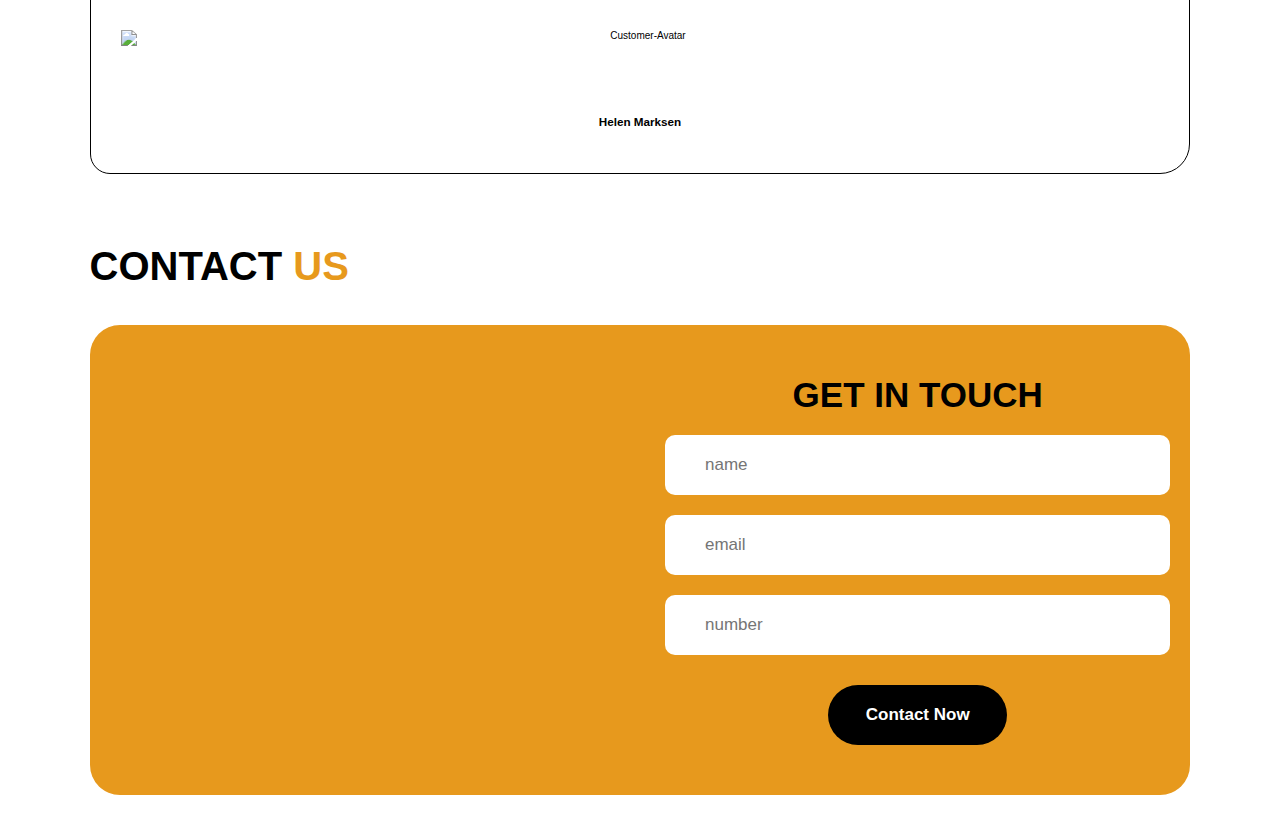
==== commit a5468637: "Styling" ====
--- a/index.html
+++ b/index.html
@@ -1,6 +1,5 @@
 <!DOCTYPE html>
 <html lang="en">
-
 <head>
     <meta charset="UTF-8">
     <meta http-equiv="X-UA-Compatible" content="IE=edge">
@@ -8,13 +7,11 @@
     <!-- CSS LINK -->
     <link rel="stylesheet" href="style.css">
     <!-- Fontawesome -->
-    <link rel="stylesheet" href="https://cdnjs.cloudflare.com/ajax/libs/font-awesome/6.1.1/css/all.min.css"
-        integrity="sha512-KfkfwYDsLkIlwQp6LFnl8zNdLGxu9YAA1QvwINks4PhcElQSvqcyVLLD9aMhXd13uQjoXtEKNosOWaZqXgel0g=="
-        crossorigin="anonymous" referrerpolicy="no-referrer" />
+    <link rel="stylesheet" href="https://cdnjs.cloudflare.com/ajax/libs/font-awesome/6.1.1/css/all.min.css" integrity="sha512-KfkfwYDsLkIlwQp6LFnl8zNdLGxu9YAA1QvwINks4PhcElQSvqcyVLLD9aMhXd13uQjoXtEKNosOWaZqXgel0g==" crossorigin="anonymous" referrerpolicy="no-referrer" />
     <title>#</title>
 </head>
-<main id="mainTag">
-    <header class="header">
+<body>
+    <header class="header" >
         <a href="index.html" class="logo">
             <img src="./images/logo.png" alt="logo">
         </a>
@@ -28,6 +25,10 @@
             <a href="./blog.html">blog</a>
         </nav>
         <div class="buttons">
+            <button id="user-btn" style="display: none; ">
+                <!-- <i class="fa fa-user-circle-o"></i> -->
+                <i class="fa fa-user" ></i>
+            </button>
             <button id="search-btn">
                 <i class="fas fa-search"></i>
             </button>
@@ -84,10 +85,9 @@
     </header>
     <section class="home" id="home">
         <div class="content">
-            <h3>Fast Food Delivery</h3>
-            <p>Lorem ipsum dolor sit amet consectetur adipisicing elit. Incidunt perferendis obcaecati iste voluptatum,
-                quaerat nihil magnam numquam sint? </p>
-            <h1 class="btn" onclick="showPopup()">order now</h1>
+        <h3>Fast Food Delivery</h3>
+        <p>Lorem ipsum dolor sit amet consectetur adipisicing elit. Incidunt perferendis obcaecati iste voluptatum, quaerat nihil magnam numquam sint? </p>
+        <a href="login.html" class="btn">order now</a>
         </div>
     </section>
 
@@ -144,7 +144,7 @@
             </div>
         </div>
     </section>
-
+  
     <section class="products" id="products">
         <h1 class="heading">our <span>products</span> </h1>
         <div class="box-container">
@@ -210,9 +210,9 @@
             </div>
         </div>
     </section>
-
-
-
+   
+        
+   
     <section class="about" id="about">
         <h1 class="heading">about <span>us</span> </h1>
 
@@ -223,26 +223,22 @@
             <div class="content">
                 <h3>What is the secret receipe of our burgers</h3>
                 <div class="paragraph">
-                    <p>Lorem ipsum, dolor sit amet consectetur adipisicing elit. Quia officia id et, corrupti assumenda.
-                    </p>
-                    <p>Lorem ipsum, dolor sit amet consectetur adipisicing elit. Quia officia id et, corrupti assumenda.
-                    </p>
-                    <p>Lorem ipsum, dolor sit amet consectetur adipisicing elit. Quia officia id et, corrupti assumenda.
-                    </p>
-                </div>
-                <a href="#" class="btn">Learn More</a>
-            </div>
-        </div>
-    </section>
-
-
+                    <p>Lorem ipsum, dolor sit amet consectetur adipisicing elit. Quia officia id et, corrupti assumenda.</p>
+                    <p>Lorem ipsum, dolor sit amet consectetur adipisicing elit. Quia officia id et, corrupti assumenda.</p>
+                    <p>Lorem ipsum, dolor sit amet consectetur adipisicing elit. Quia officia id et, corrupti assumenda.</p>
+                </div>
+                    <a href="#" class="btn">Learn More</a>
+            </div>
+        </div>
+    </section>
+   
+    
     <section class="review" id="review">
         <h1 class="heading">customer's <span>review</span> </h1>
         <div>
             <div class="box">
                 <img src="./image/pngwing.com (8).png" alt="quote">
-                <p> Dicta totam suscipit vero praesentium excepturi facilis, fuga at architecto dolor tempora molestias
-                    quam dignissimos sit. Molestiae temporibus ratione quas placeat possimus!</p>
+                <p> Dicta totam suscipit vero praesentium excepturi facilis, fuga at architecto dolor tempora molestias quam dignissimos sit. Molestiae temporibus ratione quas placeat possimus!</p>
                 <img src="./image/pngwing.com (9).png" alt="customer-avatar" class="user">
                 <h3>Patrick Hellinger</h3>
                 <div class="stars">
@@ -255,8 +251,7 @@
             </div>
             <div class="box">
                 <img src="./image/pngwing.com (8).png" alt="quote">
-                <p>Lorem ipsum dolor sit amet consectetur adipisicing elit. Fuga at architecto dolor tempora molestias
-                    quam dignissimos sit. Molestiae temporibus ratione quas placeat possimus!</p>
+                <p>Lorem ipsum dolor sit amet consectetur adipisicing elit. Fuga at architecto dolor tempora molestias quam dignissimos sit. Molestiae temporibus ratione quas placeat possimus!</p>
                 <img src="./image/pngwing.com (10).png" alt="customer-avatar" class="user">
                 <h3>Serena Williams</h3>
                 <div class="stars">
@@ -269,8 +264,7 @@
             </div>
             <div class="box">
                 <img src="./image/pngwing.com (8).png" alt="quote">
-                <p>Lorem ipsum dolor sit amet consectetur adipisicing elit. Dicta totam suscipit vero praesentium
-                    excepturi facilis, fuga at architecto dolor tempora molestias quam dignissimos possimus!</p>
+                <p>Lorem ipsum dolor sit amet consectetur adipisicing elit. Dicta totam suscipit vero praesentium excepturi facilis, fuga at architecto dolor tempora molestias quam dignissimos possimus!</p>
                 <img src="./image/pngwing.com (11).png" alt="customer-avatar" class="user">
                 <h3>Helen Marksen</h3>
                 <div class="stars">
@@ -282,14 +276,12 @@
                 </div>
             </div>
         </div>
-    </section>
-
+    </section> 
+    
     <section class="contact" id="contact">
         <h1 class="heading">contact <span>us</span> </h1>
         <div class="row">
-            <iframe class="map"
-                src="https://www.google.com/maps/embed?pb=!1m18!1m12!1m3!1d983.3235940970079!2d8.540719273659763!3d47.3713194174677!2m3!1f0!2f0!3f0!3m2!1i1024!2i768!4f13.1!3m3!1m2!1s0x47900a00aa1e1d17%3A0x278f576acdd580f5!2sStorchen%20Z%C3%BCrich%20-%20Lifestyle%20Boutique%20Hotel!5e0!3m2!1sde!2sch!4v1658505945506!5m2!1sde!2sch"
-                allowfullscreen="" loading="lazy" referrerpolicy="no-referrer-when-downgrade"></iframe>
+            <iframe class="map" src="https://www.google.com/maps/embed?pb=!1m18!1m12!1m3!1d983.3235940970079!2d8.540719273659763!3d47.3713194174677!2m3!1f0!2f0!3f0!3m2!1i1024!2i768!4f13.1!3m3!1m2!1s0x47900a00aa1e1d17%3A0x278f576acdd580f5!2sStorchen%20Z%C3%BCrich%20-%20Lifestyle%20Boutique%20Hotel!5e0!3m2!1sde!2sch!4v1658505945506!5m2!1sde!2sch" allowfullscreen="" loading="lazy" referrerpolicy="no-referrer-when-downgrade"></iframe>
             <form>
                 <h3>get in touch</h3>
                 <div class="inputBox">
@@ -308,62 +300,10 @@
             </form>
         </div>
     </section>
-
-    <div class="alertBox" id="alertBox">
-        <span class="closeBtn" onclick="this.parentElement.style.display='none';">&times;</span>
-        Item added to the card.
-    </div>
-
-</main>
-<div class="loginMainContainer" id="loginMainContainer">
-    <div class="loginContainer">
-        <div class="containerTitle">
-            <div class="loginTitle">
-                <h1 onclick="showLogin()">Login</h1>
-            </div>
-            <div class="registerTitle">
-                <h1 onclick="showRegister()">Register</h1>
-            </div>
-        </div>
-        <div class="loginForm">
-            <form action="" name="login">
-                <p>Username: <input type="text" name="username" placeholder="Enter Username" required="true" /></p>
-                <p>Password: <input type="text" name="password" placeholder="Enter Password" required="true" /></p>
-            </form>
-            <div>
-                <button class="loginBtn">
-                    <p>Login</p>
-                </button>
-                <button class="closeBtn2" onclick="hidePopup()">
-                    <p>Close</p>
-                </button>
-            </div>
-
-        </div>
-        <div class="registerForm">
-
-            <form action="" name="login">
-                <p>Enter Name: <input type="text" name="name" placeholder="Enter Full Name" required="true" /></p>
-                <p>Enter Address: <input type="text" name="address" placeholder="Enter Address" required="true" /></p>
-                <p>Set Username: <input type="text" name="username" placeholder="Enter Username" required="true" /></p>
-                <p>Set Password: <input type="text" name="password" placeholder="Enter Password" required="true" /></p>
-            </form>
-            <div>
-                <button class="registerBtn">
-                    <p>Register</p>
-                </button>
-                <button class="closeBtn2" onclick="hidePopup()"></button>>
-                    <p>Close</p>
-                </button>
-            </div>
-        </div>
-    </div>
-</div>
-
-
-
+   
+   
+   
 
 <script src="./script.js"></script>
 </body>
-
 </html>--- a/style.css
+++ b/style.css
@@ -2,8 +2,8 @@
 
 
 
-* {
-    font-family: 'Poppins', sans-serif;
+*{
+    font-family: 'Poppins',sans-serif;
     margin: 0;
     padding: 0;
     border: none;
@@ -11,77 +11,77 @@
     text-decoration: none;
     text-transform: capitalize;
     outline: none;
-    color: "black";
-}
-
-:root {
-    --border: 1px solid black;
+    color:"black";
+}
+
+:root{
+    --border:1px solid black;
     --main-color: #ffffff;
-    --golden-color: #E7991D;
-}
-
-html {
+    --black-color: #E7991D;
+}
+
+html{
     font-size: 62.5%;
     overflow-x: hidden;
-
+    
     scroll-behavior: smooth;
 }
 
-body {
+body{
     background-color: var(--main-color);
 
 }
 
-section {
+section{
     padding: 3.5rem 7%;
     scroll-margin-top: 9rem;
 }
 
-img {
+img{
     width: 100%;
     object-fit: contain;
 }
 
-a {
+a{
     text-decoration: none;
-    color: var(--golden-color);
-}
-
-.btn {
+    color: var(--black-color);
+}
+
+.btn{
     margin-top: 1rem;
     display: inline-block;
     padding: 2rem 3.75rem;
     border-radius: 30px;
     font-size: 1.7rem;
-    color: black;
-    background-color: var(--golden-color);
+    color:black;
+    background-color: var(--black-color);
     cursor: pointer;
 }
 
-.btn:hover {
+.btn:hover{
     opacity: 0.8;
 }
 
-.heading {
-    color: black;
+.heading{
+    color:black;
     text-transform: uppercase;
     font-size: 4rem;
     margin-bottom: 3.5rem;
     border-bottom: 0.1rem solid #fff;
 }
 
-.heading span {
+.heading span{
     text-transform: uppercase;
-    color: var(--golden-color);
-}
-
-.box-container {
+    color: var(--black-color);
+}
+
+.box-container{
     display: grid;
     grid-template-columns: repeat(auto-fit, minmax(30rem, 1fr));
     gap: 1.5rem;
 }
 
-.box {
+.box{
     padding: 3rem;
     background-color: #fff;
     border-radius: 3rem 2rem;
@@ -93,37 +93,37 @@
     border: var(--border);
 }
 
-.search-input {
+.search-input{
     font-size: 1.6rem;
-    color: var(--golden-color);
+    color: var(--black-color);
     padding: 1rem;
     text-transform: none;
     border-radius: 3rem;
 }
 
-::-webkit-scrollbar {
+::-webkit-scrollbar{
     height: 0.5rem;
     width: 1rem;
     background-color: rgb(172, 181, 190);
 }
 
-::-webkit-scrollbar-track {
+::-webkit-scrollbar-track{
     background-color: transparent;
 }
 
-::-webkit-scrollbar-thumb {
+::-webkit-scrollbar-thumb{
     border-radius: 3rem;
     background-color: #E7991D;
 
 }
 
-::-webkit-scrollbar-thumb:hover {
-    background-color: #f6ba5a;
+::-webkit-scrollbar-thumb:hover{
+    background-color: #f6ba5a;    
 }
 
 /* ------------------------------------------HEADER SECTION */
 
-.header {
+.header{
     display: flex;
     justify-content: space-between;
     align-items: center;
@@ -131,13 +131,13 @@
     padding: 0 7%;
     margin: 2rem 7%;
     border-radius: 30rem;
-    box-shadow: 0px 0px 17px -2px rgba(0, 0, 0, 0.75);
+    box-shadow: 0px 0px 17px -2px rgba(0,0,0,0.75);
     position: sticky;
     top: 0;
     z-index: 1000;
 }
 
-.header .search-form {
+.header .search-form{
     position: absolute;
     top: 115%;
     right: 7%;
@@ -151,41 +151,41 @@
     transform: scaleY(0);
 }
 
-.header .search-form.active {
+.header .search-form.active{
     transform: scaleY(1);
 }
 
-.header .search-form i {
+.header .search-form i{
     cursor: pointer;
     font-size: 2.2rem;
     margin-right: 1.5rem;
-    color: var(--golden-color);
-}
-
-.header .search-form input {
-    width: 100%;
-}
-
-.header .logo img {
+    color: var(--black-color);
+}
+.header .search-form input{
+    width: 100%;
+}
+
+.header .logo img{
     height: 8rem;
     padding: 4px
 }
 
 
-.header .navbar a {
+.header .navbar a{
     margin: 0 1rem;
     font-size: 1.6rem;
-    color: black;
+    color: #ffffff;
     border-bottom: 0.2rem solid transparent;
 }
 
 .header .navbar a.active,
-.header .navbar a:hover {
-    border-color: var(--main-color);
-    padding-bottom: .5rem;
-}
-
-.header .buttons button {
+.header .navbar a:hover{
+    /* border-color: var(--main-color); */
+    border-color: #592D00;
+    padding-bottom:.5rem ;
+}
+
+.header .buttons button{
     cursor: pointer;
     font-size: 2.5rem;
     margin-left: 2rem;
@@ -193,7 +193,7 @@
     cursor: pointer;
 }
 
-.header .cart-items-container {
+.header .cart-items-container{
     display: none;
     position: absolute;
     top: 95%;
@@ -204,12 +204,12 @@
     right: -100%;
 }
 
-.header .cart-items-container.active {
+.header .cart-items-container.active{
     display: block;
     right: 3rem;
 }
 
-.header .cart-items-container .cart-item {
+.header .cart-items-container .cart-item{
     position: relative;
     display: flex;
     align-items: center;
@@ -217,59 +217,54 @@
     padding: 1.5rem;
 }
 
-.header .cart-items-container .cart-item:hover {
+.header .cart-items-container .cart-item:hover{
     box-shadow: 0px 0px 10px 0px rgba(0, 0, 0, 0.75);
 }
-
-.header .cart-items-container .cart-item img {
+.header .cart-items-container .cart-item img{
     height: 7rem;
     width: auto;
 }
-
-.header .cart-items-container .cart-item .content h3 {
+.header .cart-items-container .cart-item .content h3{
     font-size: 2rem;
-    color: var(--golden-color);
+    color: var(--black-color);
     padding: 0.5rem;
 }
 
-.header .cart-items-container .cart-item .content .price {
+.header .cart-items-container .cart-item .content .price{
     font-size: 1.5rem;
-    color: var(--golden-color);
-}
-
-.header .cart-items-container .cart-item .fa-times {
+    color: var(--black-color);
+}
+.header .cart-items-container .cart-item .fa-times{
     position: absolute;
     top: 1rem;
     right: 1.5rem;
     font-size: 2rem;
     cursor: pointer;
-    color: var(--golden-color);
-}
-
-.header .cart-items-container .btn {
+    color: var(--black-color);
+}
+.header .cart-items-container .btn{
     width: 100%;
     text-align: center;
     border-radius: unset;
 }
 
-.header #menu-btn {
+.header #menu-btn{
     display: none;
 }
 
-.emptyCart {
+.emptyCart{
     width: 100%;
     height: 100px;
     display: flex;
     align-items: center;
     justify-content: center;
 }
-
 /* ------------------------------------------HEADER SECTION */
 
 
 /* ------------------------------------------HOME SECTION */
 
-.home {
+.home{
     min-height: 100vh;
     /*background: url(./image/pizza-with-turkey-bacon-orange-and-cashew-nuts-2022-03-29-07-33-54-utc.jpg) no-repeat;*/
     background-size: cover;
@@ -279,16 +274,16 @@
     align-items: center;
 }
 
-.home .content {
+.home .content{
     max-width: 60rem;
 }
 
-.home .content h3 {
+.home .content h3{
     font-size: 6rem;
-    color: black;
-}
-
-.home .content p {
+    color:black;
+}
+
+.home .content p{
     font-size: 2rem;
     font-weight: 300;
     line-height: 1.8;
@@ -296,13 +291,13 @@
     color: black;
 }
 
-.menu img {
+.menu img{
     height: 250px;
     width: 100%;
     object-fit: cover;
 }
 
-.products img {
+.products img{
     height: 285px;
     width: 100%;
 }
@@ -312,78 +307,74 @@
 /* ------------------------------------------MENU SECTION */
 /* img .box-container ve .box  genel olarak düzenlendi */
 
-.menu .box-container .menu-category {
+.menu .box-container .menu-category{
     font-size: 1.2rem;
     text-transform: uppercase;
 }
 
-.menu .box-container .box h3 {
+.menu .box-container .box h3{
     font-size: 3rem;
     padding: 0.1rem 0;
 }
 
-.menu .box-container .box .price {
+.menu .box-container .box .price{
     font-size: 2.5rem;
     padding: 0.5rem 0;
 }
 
-.menu .box-container .box .price span {
+.menu .box-container .box .price span{
     text-decoration: line-through;
     font-size: 1.5rem;
 }
 
-.menu .box-container .box {
+.menu .box-container .box{
     height: 400px;
     display: flex;
     align-items: center;
     /* justify-content: center; */
     flex-direction: column;
 }
-
 /* ------------------------------------------MENU SECTION */
 
 
 /* ------------------------------------------PRODUCTS SECTION */
-.products .box-container .box .box-head {
+.products .box-container .box .box-head{
     display: flex;
     flex-direction: column;
     align-items: start;
     z-index: 10;
 }
-
-.products .box-container .box .box-head .title {
+.products .box-container .box .box-head .title{
     font-size: 1.4rem;
 }
 
-.products .box-container .box-head .name {
+.products .box-container .box-head .name{
     font-size: 4rem;
     font-weight: bold;
     text-align: start;
     overflow-wrap: anywhere;
 }
 
-.products .box-container .box .box-bottom {
+.products .box-container .box .box-bottom{
     display: flex;
     justify-content: space-between;
     align-items: center;
 }
-
-.products .box-container .box .box-bottom .info {
+.products .box-container .box .box-bottom .info{
     display: flex;
     flex-direction: column;
     align-items: flex-start;
 }
 
-.products .box-container .box-bottom .info .price {
+.products .box-container .box-bottom .info .price{
     font-size: 3rem;
 }
-
-.products .box-container .box-bottom .info .amount {
+.products .box-container .box-bottom .info .amount{
     font-size: 1.5rem;
 }
 
-.products .box-container .box-bottom .product-btn a {
-    display: flex;
+.products .box-container  .box-bottom .product-btn a{
+    display: flex; 
     justify-content: center;
     align-items: center;
     border-radius: 50%;
@@ -392,12 +383,12 @@
     border: 0.2rem solid var(--main-color);
 }
 
-.products .box-container .box-bottom .product-btn a i {
+.products .box-container  .box-bottom .product-btn a i{
     font-size: 1.6rem;
     color: var(--main-color);
 }
 
-.products .box-container .box {
+.products .box-container .box{
     height: 500px;
     display: flex;
     align-items: center;
@@ -408,100 +399,94 @@
 /* ------------------------------------------PRODUCTS SECTION */
 
 /* ------------------------------------------ABOUT US SECTION */
-.about .row .image {
-    flex: 1 1 45rem;
-}
-
-.about .row .image img {
+.about .row .image{
+     flex: 1 1 45rem;
+}
+.about .row .image img{
     height: 50rem;
     object-fit: cover;
 }
-
 /* img  genel olarak düzenlendi */
 
-.about .row {
+.about .row{
     display: flex;
     flex-wrap: wrap;
     column-gap: 2rem;
 }
 
-.about .row .content {
+.about .row .content{
     flex: 1 1 45rem;
 }
 
-.about .row .content h3 {
+.about .row .content h3{
     font-size: 3rem;
     color: black;
 }
 
-.about .row .content p {
+.about .row .content p{
     font-size: 1.6rem;
     color: black;
     padding: 1rem 0;
     line-height: 1.8;
 }
-
 /* ------------------------------------------ABOUT US SECTION */
 /* ------------------------------------------REVIEW SECTION */
 
-.review .box img {
+.review  .box img{
     height: 20rem;
-
-}
-
-.review .box p {
+   
+}
+.review .box p{
     font-size: 1.5rem;
     line-height: 1.8;
     padding: 2rem 0;
 }
 
-.review .box .user {
+.review .box .user{
     height: 7rem;
     /*object-fit: contain;*/
 }
 
-.review .box .h3 {
+.review  .box .h3{
     padding: 1rem 0;
     font-size: 2rem;
     color: var(--main-color);
 }
 
-.review .box .stars {
+.review  .box .stars{
     font-size: 1.5rem;
     color: gold;
 }
-
 /* ------------------------------------------REVIEW SECTION */
 
 /* ------------------------------------------CONTACT SECTION */
-.contact .row {
-    display: flex;
-    background-color: var(--golden-color);
+.contact .row{
+    display: flex;
+    background-color: var(--black-color);
     flex-wrap: wrap;
     gap: 1rem;
     border-radius: 30px;
 
 }
 
-.contact .row .map {
+.contact .row .map{
     flex: 1 1 45px;
     width: 100%;
     object-fit: cover;
 }
-
-.contact .row form {
+.contact .row form{
     flex: 1 1 45px;
     padding: 5rem 2rem;
     text-align: center;
 }
 
-.contact .row form h3 {
+.contact .row form h3{
     text-transform: uppercase;
     font-size: 3.5rem;
     color: black;
 }
 
-.contact .row form .inputBox {
+.contact .row form .inputBox{
     display: flex;
     align-items: center;
     margin: 2rem 0;
@@ -510,13 +495,13 @@
     background-color: white;
 }
 
-.contact .row form .inputBox i {
+.contact .row form .inputBox i{
     color: black;
     font-size: 2rem;
     padding-left: 2rem;
 }
 
-.contact .row form .inputBox input {
+.contact .row form .inputBox input{
     width: 100%;
     padding: 2rem;
     font-size: 1.7rem;
@@ -525,21 +510,20 @@
     background-color: transparent;
 }
 
-.contact .row form .btn {
+.contact .row form .btn{
     color: var(--main-color);
-    background-color: black;
+    background-color:black;
     font-weight: bold;
 }
-
 /* ------------------------------------------CONTACT SECTION */
 
 /* ------------------------------------------BLOG SECTION */
-.blog .box-container .box-full {
+.blog .box-container .box-full{
     background-color: black;
     border-radius: 3rem;
 }
 
-.blog .box-container .box-full .image {
+.blog .box-container .box-full .image{
     height: 25rem;
     overflow: hidden;
     width: 100%;
@@ -547,60 +531,58 @@
     border-top-right-radius: 3rem;
 }
 
-.blog .box-container .box-full:hover .image img {
+.blog .box-container .box-full:hover .image img{
     transform: scale(1.2);
 }
 
-.blog .box-container .box-full .content {
+.blog .box-container .box-full .content{
     padding: 2rem;
 }
 
-.blog .box-container .box-full .content .title {
+.blog .box-container .box-full .content .title{
     line-height: 1.5;
     font-size: 2.5rem;
 }
-
-.blog .box-container .box-full .content span {
+.blog .box-container .box-full .content span{
     /*display: block;*/
     padding-top: 1rem;
     font-size: 1rem;
 }
 
-.blog .box-container .box-full .content p {
+.blog .box-container .box-full .content p{
     font-size: 1.6rem;
     line-height: 1.8;
     color: #ccc;
     padding: 1rem 0;
 }
-
 /* ------------------------------------------BLOG SECTION */
 
 /* ------------------------------------------FOOTER SECTION */
 .footer {
-    background-color: var(--golden-color);
+    background-color: var(--black-color);
     text-align: center;
 }
 
-.footer .search {
+.footer .search{
     display: flex;
     justify-content: center;
 }
 
-.footer .search .search-input {
+.footer .search .search-input{
     width: 30rem;
 }
 
-.footer .search .btn-primary {
+.footer .search .btn-primary{
     background-color: var(--main-color);
     padding: 1rem 2rem;
     margin-left: 1rem;
 }
 
-.footer .share {
+.footer .share{
     padding: 2rem 0;
 }
 
-.footer .share a {
+.footer .share a{
     color: black;
     font-size: 2rem;
     width: 5rem;
@@ -612,100 +594,51 @@
 }
 
 
-.footer .share a:hover {
+.footer .share a:hover{
     background-color: var(--main-color);
 }
 
-.footer .links {
+.footer .links{
     display: flex;
     justify-content: center;
     flex-wrap: wrap;
     gap: 1rem;
 }
 
-.footer .links a {
+.footer .links a{
     background-color: var(--main-color);
-    padding: 0.7rem 2rem;
-    color: black;
-    border: var(--border);
-}
-
-.footer .links a:hover {
-    background-color: var(--golden-color);
+     padding: 0.7rem 2rem;
+     color: black;
+     border: var(--border);
+}
+
+.footer .links a:hover{
+    background-color: var(--black-color);
     opacity: 0.7;
-
-}
-
-.footer .credit {
+    
+}
+
+.footer .credit{
     font-size: 2rem;
     color: black;
     font-weight: 300;
     padding-top: 1.5rem;
 }
 
-.footer .credit span {
+.footer .credit span{
     color: var(--main-color);
 }
 
-/* custom alert box */
-.alertBox {
-    padding: 15px;
-    background-color: var(--golden-color);
-    color: black;
-    position: fixed;
-    top: 150px;
-    right: 10px;
-    width: 300px;
-    height: 55px;
-    display: flex;
-    align-items: center;
-    justify-content: space-between;
-    flex-direction: row-reverse;
-    font-size: 16px;
-    display: none;
-    animation: alert 0.5s ease;
-}
-
-@keyframes alert {
-    0% {
-        right: -100%;
-    }
-
-    100% {
-        right: 0;
-    }
-}
-
-.closeBtn {
-    margin-left: 15px;
-    color: black;
-    font-weight: bold;
-    float: right;
-    font-size: 22px;
-    line-height: 20px;
-    cursor: pointer;
-    transition: 0.3s;
-}
-
-.closeBtn:hover {
-    color: black;
-}
 
 /* ------------------------------------------LOGIN SECTION */
-.loginMainContainer {
-    width: 40vw;
-    height: 60vh;
+.loginMainContainer{
+    width: 100vw;
+    height: 100vh;
     display: flex;
     justify-content: center;
     align-items: center;
-    position: fixed;
-    top: 20vh;
-    left: 30vw;
-    background-color: rgb(255, 255, 234);
-    display: none;
-}
-
-.loginContainer {
+}
+.loginContainer{
     height: 60vh;
     width: 40vw;
     display: flex;
@@ -713,13 +646,11 @@
     align-items: center;
     border: 1px solid black;
 }
-
-.loginContainer h1 {
+.loginContainer h1{
     font-size: 36px;
 
 }
-
-.containerTitle {
+.containerTitle{
     display: flex;
     flex-direction: row;
     justify-content: space-around;
@@ -730,24 +661,13 @@
     background-color: #E7991D;
     color: #ffffff;
 }
-
-.loginTitle,
-.registerTitle{
-    border: 2px solid rgb(23, 23, 23);
-    width: 100%;
-    text-align: center;
-    height: 100%;
-    padding: 10px 30px;
-}
-
-.loginTitle h1, .registerTitle h1{
-    cursor: pointer;
-    font-size: 30px;
-    font-family: 'Lucida Sans', 'Lucida Sans Regular', 'Lucida Grande', 'Lucida Sans Unicode', Geneva, Verdana, sans-serif;
-}
-
-.loginForm,
-.registerForm {
+.loginTitle, .registerTitle{
+    border: 1px solid white;
+    width: 50%;
+    height: 100%;  
+    padding: 18px 30px;  
+}
+.loginForm, .registerForm{
     display: flex;
     flex-direction: column;
     height: 85%;
@@ -755,47 +675,29 @@
     align-items: center;
     /* align-items:; */
 }
-
-.loginContainer form p {
-    font-size: 20px;
-    font-family: 'Franklin Gothic Medium', 'Arial Narrow', Arial, sans-serif;
-    padding: 15px 20px;
-    font-weight: 600;
-}
-
-.loginContainer input {
+.loginContainer form p{
+    font-size: 25px;
+    padding: 20px;
+}
+.loginContainer input{
     border: 1px solid black;
     border-radius: 10px;
     padding: 10px;
     margin-left: 10px;
 }
-
-.registerForm {
+.registerForm{
     display: none;
 }
 
-.loginContainer button {
+.loginContainer button{
     background-color: #E7991D;
-    margin: 20px 10px 0 10px;
-    /* height: 40px; */
+    margin-top: 20px;
+    height: 50px;
     color: #ffffff;
-    font-size: 21px;
-    cursor: pointer;
-}
-
-.loginContainer button:hover {
-    background-color: #E7991D;
-    color: black;
-}
-
-.loginContainer button p {
-    padding: 10px;
-}
-
-.blur {
-    filter: blur(5px);
-    user-select: none;
-    pointer-events: none;
-    height: 100vh;
-    overflow: hidden;
-}+    font-size: 22px;
+}
+.loginContainer button p{
+    padding: 15px;
+}
+
+
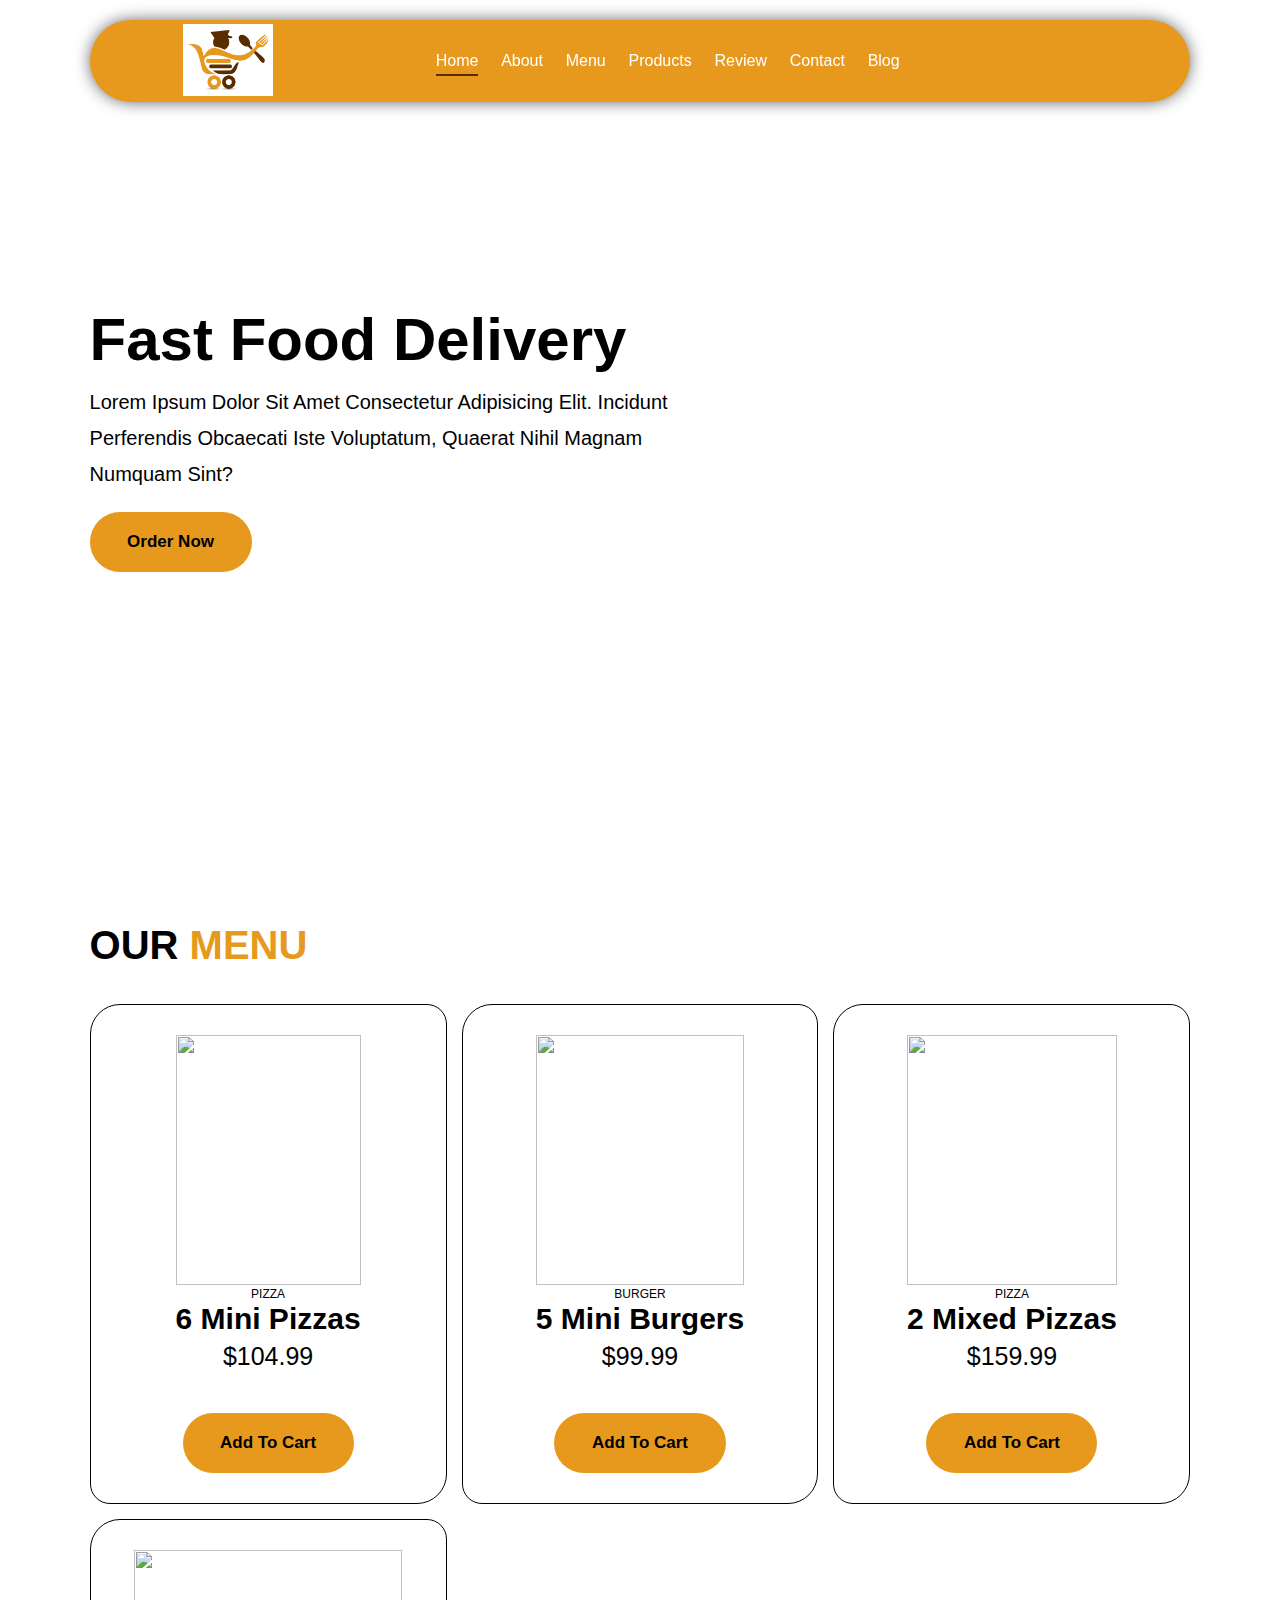
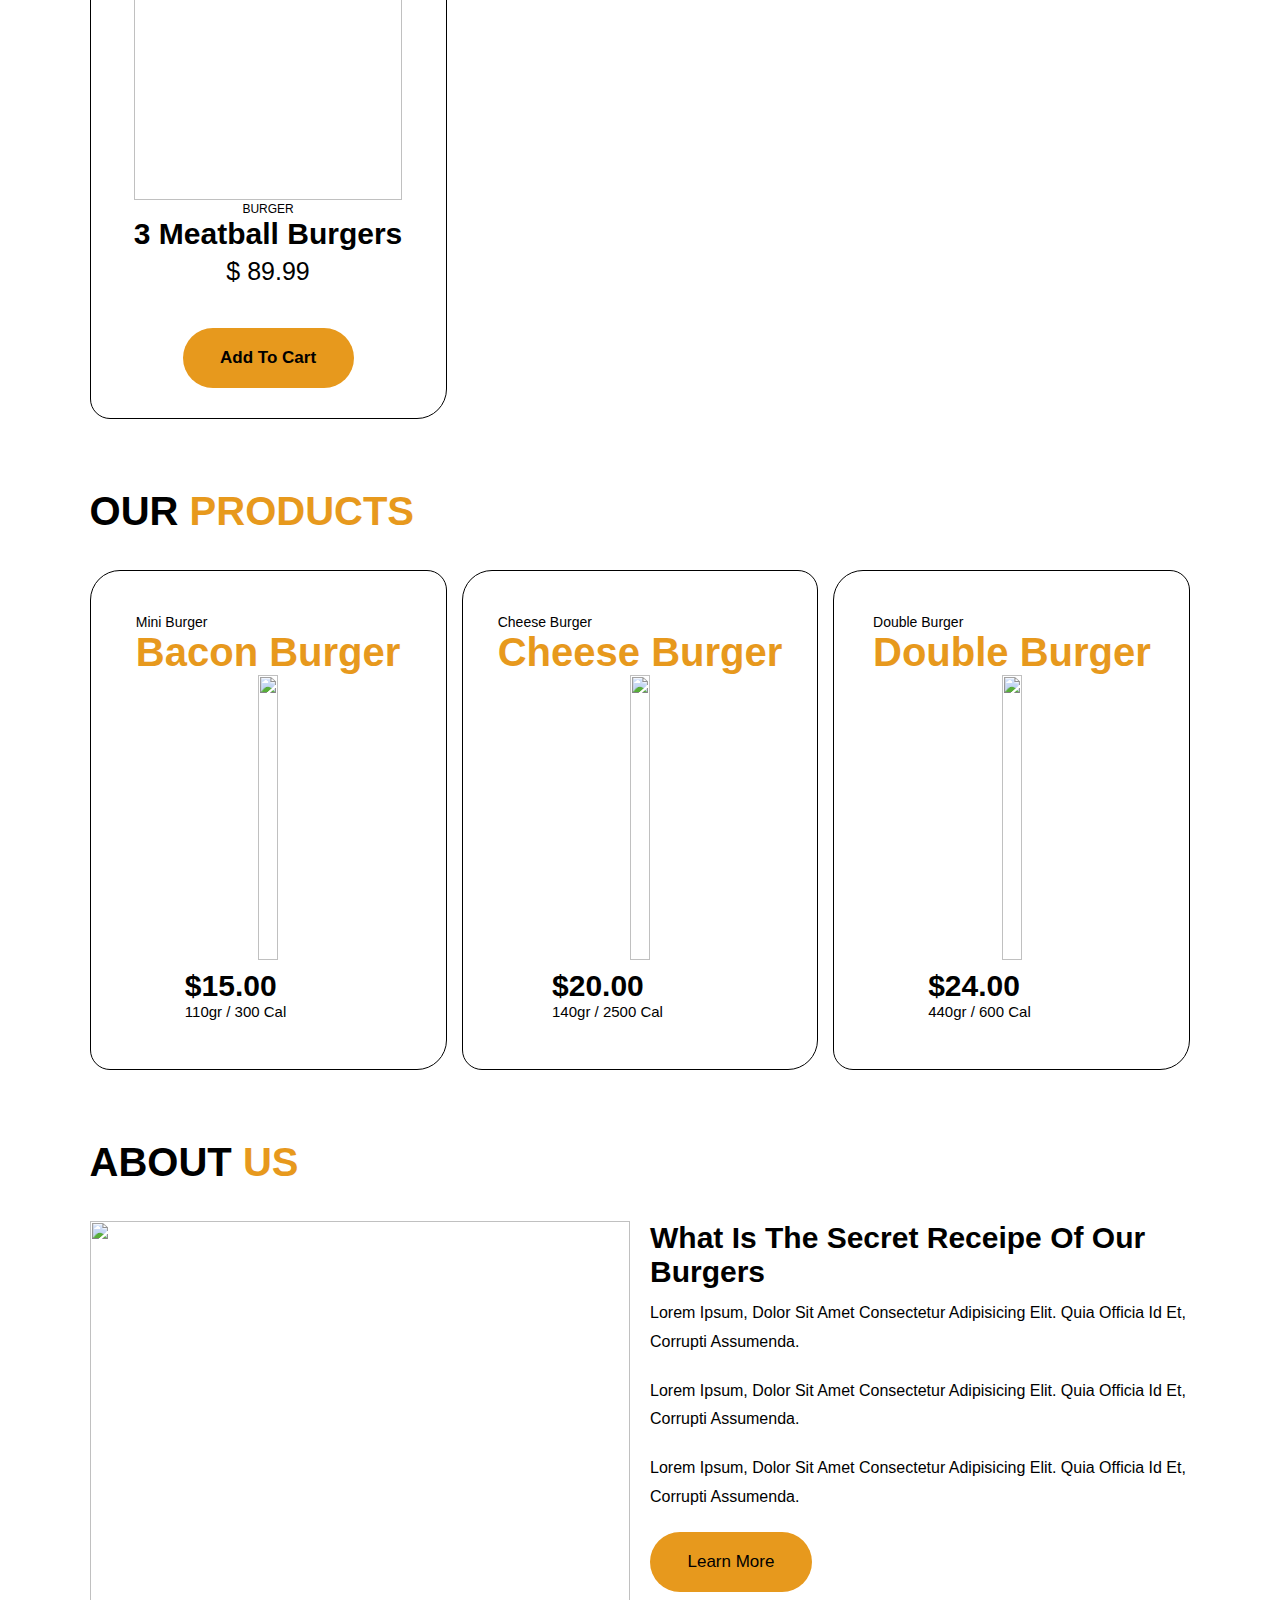
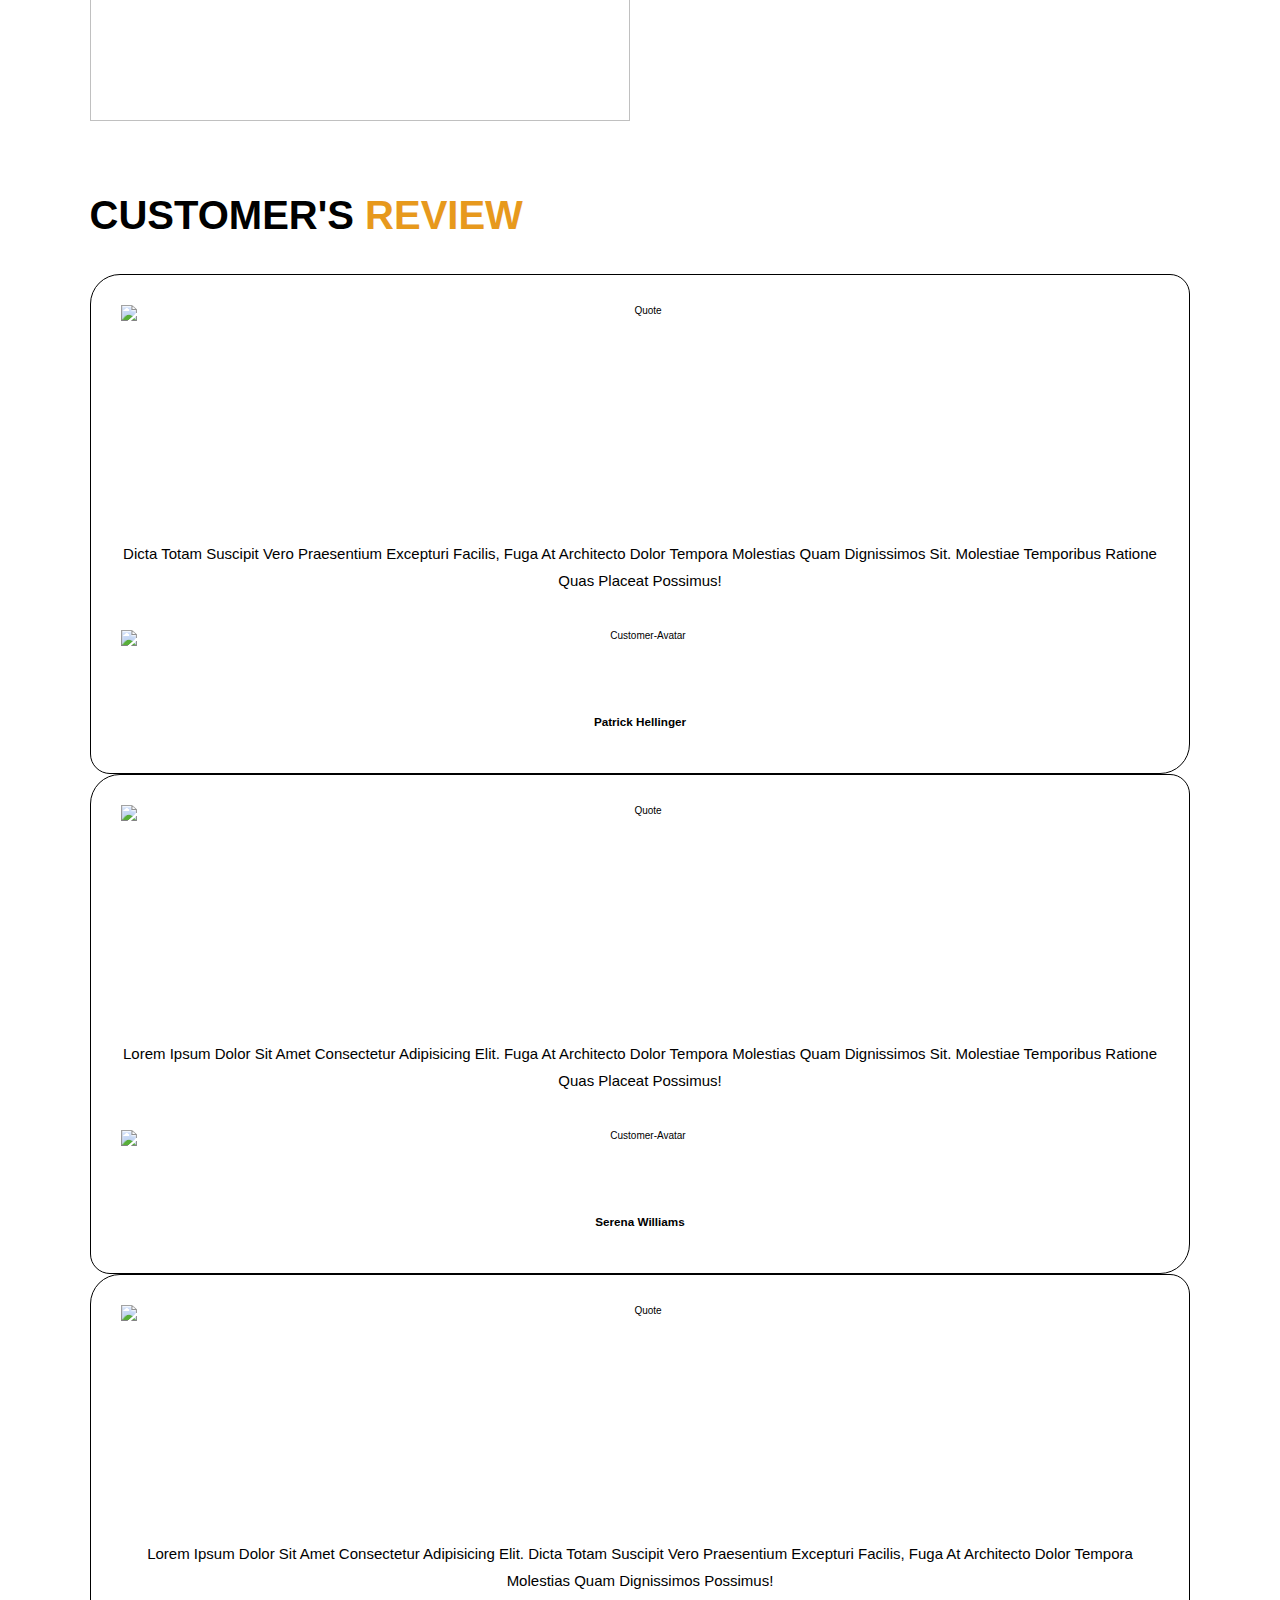
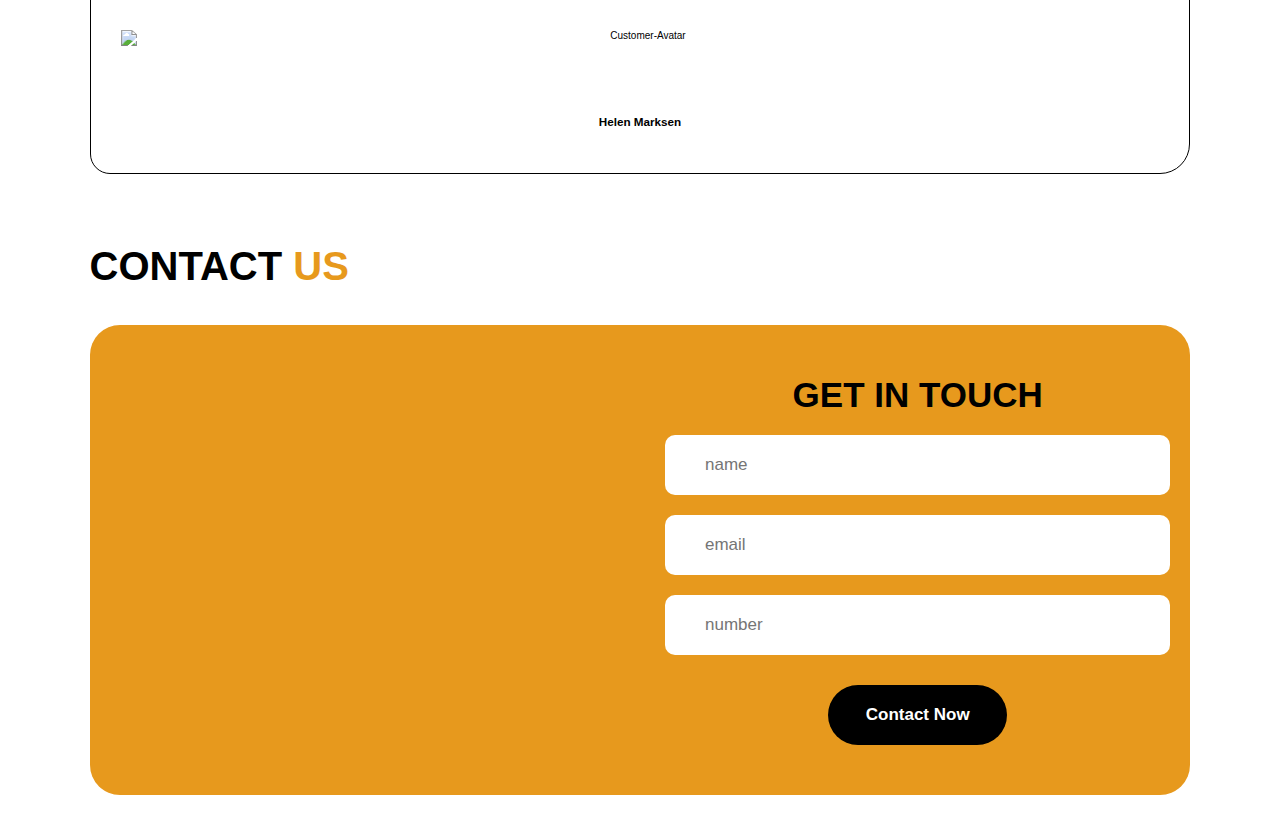
==== commit 026eaec3: "made some minor changes" ====
--- a/index.html
+++ b/index.html
@@ -1,5 +1,6 @@
 <!DOCTYPE html>
 <html lang="en">
+
 <head>
     <meta charset="UTF-8">
     <meta http-equiv="X-UA-Compatible" content="IE=edge">
@@ -7,11 +8,13 @@
     <!-- CSS LINK -->
     <link rel="stylesheet" href="style.css">
     <!-- Fontawesome -->
-    <link rel="stylesheet" href="https://cdnjs.cloudflare.com/ajax/libs/font-awesome/6.1.1/css/all.min.css" integrity="sha512-KfkfwYDsLkIlwQp6LFnl8zNdLGxu9YAA1QvwINks4PhcElQSvqcyVLLD9aMhXd13uQjoXtEKNosOWaZqXgel0g==" crossorigin="anonymous" referrerpolicy="no-referrer" />
+    <link rel="stylesheet" href="https://cdnjs.cloudflare.com/ajax/libs/font-awesome/6.1.1/css/all.min.css"
+        integrity="sha512-KfkfwYDsLkIlwQp6LFnl8zNdLGxu9YAA1QvwINks4PhcElQSvqcyVLLD9aMhXd13uQjoXtEKNosOWaZqXgel0g=="
+        crossorigin="anonymous" referrerpolicy="no-referrer" />
     <title>#</title>
 </head>
-<body>
-    <header class="header" >
+<main id="mainTag">
+    <header class="header">
         <a href="index.html" class="logo">
             <img src="./images/logo.png" alt="logo">
         </a>
@@ -85,9 +88,10 @@
     </header>
     <section class="home" id="home">
         <div class="content">
-        <h3>Fast Food Delivery</h3>
-        <p>Lorem ipsum dolor sit amet consectetur adipisicing elit. Incidunt perferendis obcaecati iste voluptatum, quaerat nihil magnam numquam sint? </p>
-        <a href="login.html" class="btn">order now</a>
+            <h3>Fast Food Delivery</h3>
+            <p>Lorem ipsum dolor sit amet consectetur adipisicing elit. Incidunt perferendis obcaecati iste voluptatum,
+                quaerat nihil magnam numquam sint? </p>
+            <h1 class="btn" onclick="showPopup()">order now</h1>
         </div>
     </section>
 
@@ -144,7 +148,7 @@
             </div>
         </div>
     </section>
-  
+
     <section class="products" id="products">
         <h1 class="heading">our <span>products</span> </h1>
         <div class="box-container">
@@ -210,9 +214,9 @@
             </div>
         </div>
     </section>
-   
-        
-   
+
+
+
     <section class="about" id="about">
         <h1 class="heading">about <span>us</span> </h1>
 
@@ -223,22 +227,26 @@
             <div class="content">
                 <h3>What is the secret receipe of our burgers</h3>
                 <div class="paragraph">
-                    <p>Lorem ipsum, dolor sit amet consectetur adipisicing elit. Quia officia id et, corrupti assumenda.</p>
-                    <p>Lorem ipsum, dolor sit amet consectetur adipisicing elit. Quia officia id et, corrupti assumenda.</p>
-                    <p>Lorem ipsum, dolor sit amet consectetur adipisicing elit. Quia officia id et, corrupti assumenda.</p>
-                </div>
-                    <a href="#" class="btn">Learn More</a>
-            </div>
-        </div>
-    </section>
-   
-    
+                    <p>Lorem ipsum, dolor sit amet consectetur adipisicing elit. Quia officia id et, corrupti assumenda.
+                    </p>
+                    <p>Lorem ipsum, dolor sit amet consectetur adipisicing elit. Quia officia id et, corrupti assumenda.
+                    </p>
+                    <p>Lorem ipsum, dolor sit amet consectetur adipisicing elit. Quia officia id et, corrupti assumenda.
+                    </p>
+                </div>
+                <a href="#" class="btn">Learn More</a>
+            </div>
+        </div>
+    </section>
+
+
     <section class="review" id="review">
         <h1 class="heading">customer's <span>review</span> </h1>
         <div>
             <div class="box">
                 <img src="./image/pngwing.com (8).png" alt="quote">
-                <p> Dicta totam suscipit vero praesentium excepturi facilis, fuga at architecto dolor tempora molestias quam dignissimos sit. Molestiae temporibus ratione quas placeat possimus!</p>
+                <p> Dicta totam suscipit vero praesentium excepturi facilis, fuga at architecto dolor tempora molestias
+                    quam dignissimos sit. Molestiae temporibus ratione quas placeat possimus!</p>
                 <img src="./image/pngwing.com (9).png" alt="customer-avatar" class="user">
                 <h3>Patrick Hellinger</h3>
                 <div class="stars">
@@ -251,7 +259,8 @@
             </div>
             <div class="box">
                 <img src="./image/pngwing.com (8).png" alt="quote">
-                <p>Lorem ipsum dolor sit amet consectetur adipisicing elit. Fuga at architecto dolor tempora molestias quam dignissimos sit. Molestiae temporibus ratione quas placeat possimus!</p>
+                <p>Lorem ipsum dolor sit amet consectetur adipisicing elit. Fuga at architecto dolor tempora molestias
+                    quam dignissimos sit. Molestiae temporibus ratione quas placeat possimus!</p>
                 <img src="./image/pngwing.com (10).png" alt="customer-avatar" class="user">
                 <h3>Serena Williams</h3>
                 <div class="stars">
@@ -264,7 +273,8 @@
             </div>
             <div class="box">
                 <img src="./image/pngwing.com (8).png" alt="quote">
-                <p>Lorem ipsum dolor sit amet consectetur adipisicing elit. Dicta totam suscipit vero praesentium excepturi facilis, fuga at architecto dolor tempora molestias quam dignissimos possimus!</p>
+                <p>Lorem ipsum dolor sit amet consectetur adipisicing elit. Dicta totam suscipit vero praesentium
+                    excepturi facilis, fuga at architecto dolor tempora molestias quam dignissimos possimus!</p>
                 <img src="./image/pngwing.com (11).png" alt="customer-avatar" class="user">
                 <h3>Helen Marksen</h3>
                 <div class="stars">
@@ -276,12 +286,14 @@
                 </div>
             </div>
         </div>
-    </section> 
-    
+    </section>
+
     <section class="contact" id="contact">
         <h1 class="heading">contact <span>us</span> </h1>
         <div class="row">
-            <iframe class="map" src="https://www.google.com/maps/embed?pb=!1m18!1m12!1m3!1d983.3235940970079!2d8.540719273659763!3d47.3713194174677!2m3!1f0!2f0!3f0!3m2!1i1024!2i768!4f13.1!3m3!1m2!1s0x47900a00aa1e1d17%3A0x278f576acdd580f5!2sStorchen%20Z%C3%BCrich%20-%20Lifestyle%20Boutique%20Hotel!5e0!3m2!1sde!2sch!4v1658505945506!5m2!1sde!2sch" allowfullscreen="" loading="lazy" referrerpolicy="no-referrer-when-downgrade"></iframe>
+            <iframe class="map"
+                src="https://www.google.com/maps/embed?pb=!1m18!1m12!1m3!1d983.3235940970079!2d8.540719273659763!3d47.3713194174677!2m3!1f0!2f0!3f0!3m2!1i1024!2i768!4f13.1!3m3!1m2!1s0x47900a00aa1e1d17%3A0x278f576acdd580f5!2sStorchen%20Z%C3%BCrich%20-%20Lifestyle%20Boutique%20Hotel!5e0!3m2!1sde!2sch!4v1658505945506!5m2!1sde!2sch"
+                allowfullscreen="" loading="lazy" referrerpolicy="no-referrer-when-downgrade"></iframe>
             <form>
                 <h3>get in touch</h3>
                 <div class="inputBox">
@@ -300,10 +312,62 @@
             </form>
         </div>
     </section>
-   
-   
-   
+
+    <div class="alertBox" id="alertBox">
+        <span class="closeBtn" onclick="this.parentElement.style.display='none';">&times;</span>
+        Item added to the card.
+    </div>
+
+</main>
+<div class="loginMainContainer" id="loginMainContainer">
+    <div class="loginContainer">
+        <div class="containerTitle">
+            <div class="loginTitle">
+                <h1 onclick="showLogin()">Login</h1>
+            </div>
+            <div class="registerTitle">
+                <h1 onclick="showRegister()">Register</h1>
+            </div>
+        </div>
+        <div class="loginForm">
+            <form action="" name="login">
+                <p>Username: <input type="text" name="username" placeholder="Enter Username" /></p>
+                <p>Password: <input type="text" name="password" placeholder="Enter Password" /></p>
+            </form>
+            <div class="btns">
+                <button class="loginBtn" type="submit" onclick="addUser()">
+                    <p>Login</p>
+                </button>
+                <button class="closeBtn2" onclick="hidePopup()">
+                    <p>Close</p>
+                </button>
+            </div>
+
+        </div>
+        <div class="registerForm">
+
+            <form action="" name="login">
+                <p>Enter Name: <input type="text" name="name" placeholder="Enter Full Name" required="true" /></p>
+                <p>Email Address: <input type="text" name="address" placeholder="Enter Address" required="true" /></p>
+                <p>Set Username: <input type="text" name="username" placeholder="Enter Username" required="true" /></p>
+                <p>Set Password: <input type="text" name="password" placeholder="Enter Password" required="true" /></p>
+            </form>
+                <div class="btns">
+                    <button type="submit" class="registerBtn">
+                        <p>Register</p>
+                    </button>
+                    <button class="closeBtn2" onclick="hidePopup()">
+                        <p>Close</p>
+                    </button>
+                </div>
+        </div>
+    </div>
+</div>
+
+
+
 
 <script src="./script.js"></script>
 </body>
+
 </html>--- a/style.css
+++ b/style.css
@@ -2,8 +2,8 @@
 
 
 
-*{
-    font-family: 'Poppins',sans-serif;
+* {
+    font-family: 'Poppins', sans-serif;
     margin: 0;
     padding: 0;
     border: none;
@@ -11,77 +11,77 @@
     text-decoration: none;
     text-transform: capitalize;
     outline: none;
-    color:"black";
-}
-
-:root{
-    --border:1px solid black;
+    color: "black";
+}
+
+:root {
+    --border: 1px solid black;
     --main-color: #ffffff;
-    --black-color: #E7991D;
-}
-
-html{
+    --golden-color: #E7991D;
+}
+
+html {
     font-size: 62.5%;
     overflow-x: hidden;
-    
+
     scroll-behavior: smooth;
 }
 
-body{
+body {
     background-color: var(--main-color);
 
 }
 
-section{
+section {
     padding: 3.5rem 7%;
     scroll-margin-top: 9rem;
 }
 
-img{
+img {
     width: 100%;
     object-fit: contain;
 }
 
-a{
+a {
     text-decoration: none;
-    color: var(--black-color);
-}
-
-.btn{
+    color: var(--golden-color);
+}
+
+.btn {
     margin-top: 1rem;
     display: inline-block;
     padding: 2rem 3.75rem;
     border-radius: 30px;
     font-size: 1.7rem;
-    color:black;
-    background-color: var(--black-color);
+    color: black;
+    background-color: var(--golden-color);
     cursor: pointer;
 }
 
-.btn:hover{
+.btn:hover {
     opacity: 0.8;
 }
 
-.heading{
-    color:black;
+.heading {
+    color: black;
     text-transform: uppercase;
     font-size: 4rem;
     margin-bottom: 3.5rem;
     border-bottom: 0.1rem solid #fff;
 }
 
-.heading span{
+.heading span {
     text-transform: uppercase;
-    color: var(--black-color);
-}
-
-.box-container{
+    color: var(--golden-color);
+}
+
+.box-container {
     display: grid;
     grid-template-columns: repeat(auto-fit, minmax(30rem, 1fr));
     gap: 1.5rem;
 }
 
-.box{
+.box {
     padding: 3rem;
     background-color: #fff;
     border-radius: 3rem 2rem;
@@ -93,37 +93,37 @@
     border: var(--border);
 }
 
-.search-input{
+.search-input {
     font-size: 1.6rem;
-    color: var(--black-color);
+    color: var(--golden-color);
     padding: 1rem;
     text-transform: none;
     border-radius: 3rem;
 }
 
-::-webkit-scrollbar{
+::-webkit-scrollbar {
     height: 0.5rem;
     width: 1rem;
     background-color: rgb(172, 181, 190);
 }
 
-::-webkit-scrollbar-track{
+::-webkit-scrollbar-track {
     background-color: transparent;
 }
 
-::-webkit-scrollbar-thumb{
+::-webkit-scrollbar-thumb {
     border-radius: 3rem;
     background-color: #E7991D;
 
 }
 
-::-webkit-scrollbar-thumb:hover{
-    background-color: #f6ba5a;    
+::-webkit-scrollbar-thumb:hover {
+    background-color: #f6ba5a;
 }
 
 /* ------------------------------------------HEADER SECTION */
 
-.header{
+.header {
     display: flex;
     justify-content: space-between;
     align-items: center;
@@ -131,13 +131,13 @@
     padding: 0 7%;
     margin: 2rem 7%;
     border-radius: 30rem;
-    box-shadow: 0px 0px 17px -2px rgba(0,0,0,0.75);
+    box-shadow: 0px 0px 17px -2px rgba(0, 0, 0, 0.75);
     position: sticky;
     top: 0;
     z-index: 1000;
 }
 
-.header .search-form{
+.header .search-form {
     position: absolute;
     top: 115%;
     right: 7%;
@@ -151,27 +151,28 @@
     transform: scaleY(0);
 }
 
-.header .search-form.active{
+.header .search-form.active {
     transform: scaleY(1);
 }
 
-.header .search-form i{
+.header .search-form i {
     cursor: pointer;
     font-size: 2.2rem;
     margin-right: 1.5rem;
-    color: var(--black-color);
-}
-.header .search-form input{
-    width: 100%;
-}
-
-.header .logo img{
+    color: var(--golden-color);
+}
+
+.header .search-form input {
+    width: 100%;
+}
+
+.header .logo img {
     height: 8rem;
     padding: 4px
 }
 
 
-.header .navbar a{
+.header .navbar a {
     margin: 0 1rem;
     font-size: 1.6rem;
     color: #ffffff;
@@ -185,7 +186,7 @@
     padding-bottom:.5rem ;
 }
 
-.header .buttons button{
+.header .buttons button {
     cursor: pointer;
     font-size: 2.5rem;
     margin-left: 2rem;
@@ -193,7 +194,7 @@
     cursor: pointer;
 }
 
-.header .cart-items-container{
+.header .cart-items-container {
     display: none;
     position: absolute;
     top: 95%;
@@ -204,12 +205,12 @@
     right: -100%;
 }
 
-.header .cart-items-container.active{
+.header .cart-items-container.active {
     display: block;
     right: 3rem;
 }
 
-.header .cart-items-container .cart-item{
+.header .cart-items-container .cart-item {
     position: relative;
     display: flex;
     align-items: center;
@@ -217,54 +218,59 @@
     padding: 1.5rem;
 }
 
-.header .cart-items-container .cart-item:hover{
+.header .cart-items-container .cart-item:hover {
     box-shadow: 0px 0px 10px 0px rgba(0, 0, 0, 0.75);
 }
-.header .cart-items-container .cart-item img{
+
+.header .cart-items-container .cart-item img {
     height: 7rem;
     width: auto;
 }
-.header .cart-items-container .cart-item .content h3{
+
+.header .cart-items-container .cart-item .content h3 {
     font-size: 2rem;
-    color: var(--black-color);
+    color: var(--golden-color);
     padding: 0.5rem;
 }
 
-.header .cart-items-container .cart-item .content .price{
+.header .cart-items-container .cart-item .content .price {
     font-size: 1.5rem;
-    color: var(--black-color);
-}
-.header .cart-items-container .cart-item .fa-times{
+    color: var(--golden-color);
+}
+
+.header .cart-items-container .cart-item .fa-times {
     position: absolute;
     top: 1rem;
     right: 1.5rem;
     font-size: 2rem;
     cursor: pointer;
-    color: var(--black-color);
-}
-.header .cart-items-container .btn{
+    color: var(--golden-color);
+}
+
+.header .cart-items-container .btn {
     width: 100%;
     text-align: center;
     border-radius: unset;
 }
 
-.header #menu-btn{
+.header #menu-btn {
     display: none;
 }
 
-.emptyCart{
+.emptyCart {
     width: 100%;
     height: 100px;
     display: flex;
     align-items: center;
     justify-content: center;
 }
+
 /* ------------------------------------------HEADER SECTION */
 
 
 /* ------------------------------------------HOME SECTION */
 
-.home{
+.home {
     min-height: 100vh;
     /*background: url(./image/pizza-with-turkey-bacon-orange-and-cashew-nuts-2022-03-29-07-33-54-utc.jpg) no-repeat;*/
     background-size: cover;
@@ -274,16 +280,16 @@
     align-items: center;
 }
 
-.home .content{
+.home .content {
     max-width: 60rem;
 }
 
-.home .content h3{
+.home .content h3 {
     font-size: 6rem;
-    color:black;
-}
-
-.home .content p{
+    color: black;
+}
+
+.home .content p {
     font-size: 2rem;
     font-weight: 300;
     line-height: 1.8;
@@ -291,13 +297,13 @@
     color: black;
 }
 
-.menu img{
+.menu img {
     height: 250px;
     width: 100%;
     object-fit: cover;
 }
 
-.products img{
+.products img {
     height: 285px;
     width: 100%;
 }
@@ -307,74 +313,78 @@
 /* ------------------------------------------MENU SECTION */
 /* img .box-container ve .box  genel olarak düzenlendi */
 
-.menu .box-container .menu-category{
+.menu .box-container .menu-category {
     font-size: 1.2rem;
     text-transform: uppercase;
 }
 
-.menu .box-container .box h3{
+.menu .box-container .box h3 {
     font-size: 3rem;
     padding: 0.1rem 0;
 }
 
-.menu .box-container .box .price{
+.menu .box-container .box .price {
     font-size: 2.5rem;
     padding: 0.5rem 0;
 }
 
-.menu .box-container .box .price span{
+.menu .box-container .box .price span {
     text-decoration: line-through;
     font-size: 1.5rem;
 }
 
-.menu .box-container .box{
+.menu .box-container .box {
     height: 400px;
     display: flex;
     align-items: center;
     /* justify-content: center; */
     flex-direction: column;
 }
+
 /* ------------------------------------------MENU SECTION */
 
 
 /* ------------------------------------------PRODUCTS SECTION */
-.products .box-container .box .box-head{
+.products .box-container .box .box-head {
     display: flex;
     flex-direction: column;
     align-items: start;
     z-index: 10;
 }
-.products .box-container .box .box-head .title{
+
+.products .box-container .box .box-head .title {
     font-size: 1.4rem;
 }
 
-.products .box-container .box-head .name{
+.products .box-container .box-head .name {
     font-size: 4rem;
     font-weight: bold;
     text-align: start;
     overflow-wrap: anywhere;
 }
 
-.products .box-container .box .box-bottom{
+.products .box-container .box .box-bottom {
     display: flex;
     justify-content: space-between;
     align-items: center;
 }
-.products .box-container .box .box-bottom .info{
+
+.products .box-container .box .box-bottom .info {
     display: flex;
     flex-direction: column;
     align-items: flex-start;
 }
 
-.products .box-container .box-bottom .info .price{
+.products .box-container .box-bottom .info .price {
     font-size: 3rem;
 }
-.products .box-container .box-bottom .info .amount{
+
+.products .box-container .box-bottom .info .amount {
     font-size: 1.5rem;
 }
 
-.products .box-container  .box-bottom .product-btn a{
-    display: flex; 
+.products .box-container .box-bottom .product-btn a {
+    display: flex;
     justify-content: center;
     align-items: center;
     border-radius: 50%;
@@ -383,12 +393,12 @@
     border: 0.2rem solid var(--main-color);
 }
 
-.products .box-container  .box-bottom .product-btn a i{
+.products .box-container .box-bottom .product-btn a i {
     font-size: 1.6rem;
     color: var(--main-color);
 }
 
-.products .box-container .box{
+.products .box-container .box {
     height: 500px;
     display: flex;
     align-items: center;
@@ -399,94 +409,100 @@
 /* ------------------------------------------PRODUCTS SECTION */
 
 /* ------------------------------------------ABOUT US SECTION */
-.about .row .image{
-     flex: 1 1 45rem;
-}
-.about .row .image img{
+.about .row .image {
+    flex: 1 1 45rem;
+}
+
+.about .row .image img {
     height: 50rem;
     object-fit: cover;
 }
+
 /* img  genel olarak düzenlendi */
 
-.about .row{
+.about .row {
     display: flex;
     flex-wrap: wrap;
     column-gap: 2rem;
 }
 
-.about .row .content{
+.about .row .content {
     flex: 1 1 45rem;
 }
 
-.about .row .content h3{
+.about .row .content h3 {
     font-size: 3rem;
     color: black;
 }
 
-.about .row .content p{
+.about .row .content p {
     font-size: 1.6rem;
     color: black;
     padding: 1rem 0;
     line-height: 1.8;
 }
+
 /* ------------------------------------------ABOUT US SECTION */
 /* ------------------------------------------REVIEW SECTION */
 
-.review  .box img{
+.review .box img {
     height: 20rem;
-   
-}
-.review .box p{
+
+}
+
+.review .box p {
     font-size: 1.5rem;
     line-height: 1.8;
     padding: 2rem 0;
 }
 
-.review .box .user{
+.review .box .user {
     height: 7rem;
     /*object-fit: contain;*/
 }
 
-.review  .box .h3{
+.review .box .h3 {
     padding: 1rem 0;
     font-size: 2rem;
     color: var(--main-color);
 }
 
-.review  .box .stars{
+.review .box .stars {
     font-size: 1.5rem;
     color: gold;
 }
+
 /* ------------------------------------------REVIEW SECTION */
 
 /* ------------------------------------------CONTACT SECTION */
-.contact .row{
-    display: flex;
-    background-color: var(--black-color);
+.contact .row {
+    display: flex;
+    background-color: var(--golden-color);
     flex-wrap: wrap;
     gap: 1rem;
     border-radius: 30px;
 
 }
 
-.contact .row .map{
+.contact .row .map {
     flex: 1 1 45px;
     width: 100%;
     object-fit: cover;
 }
-.contact .row form{
+
+.contact .row form {
     flex: 1 1 45px;
     padding: 5rem 2rem;
     text-align: center;
 }
 
-.contact .row form h3{
+.contact .row form h3 {
     text-transform: uppercase;
     font-size: 3.5rem;
     color: black;
 }
 
-.contact .row form .inputBox{
+.contact .row form .inputBox {
     display: flex;
     align-items: center;
     margin: 2rem 0;
@@ -495,13 +511,13 @@
     background-color: white;
 }
 
-.contact .row form .inputBox i{
+.contact .row form .inputBox i {
     color: black;
     font-size: 2rem;
     padding-left: 2rem;
 }
 
-.contact .row form .inputBox input{
+.contact .row form .inputBox input {
     width: 100%;
     padding: 2rem;
     font-size: 1.7rem;
@@ -510,20 +526,21 @@
     background-color: transparent;
 }
 
-.contact .row form .btn{
+.contact .row form .btn {
     color: var(--main-color);
-    background-color:black;
+    background-color: black;
     font-weight: bold;
 }
+
 /* ------------------------------------------CONTACT SECTION */
 
 /* ------------------------------------------BLOG SECTION */
-.blog .box-container .box-full{
+.blog .box-container .box-full {
     background-color: black;
     border-radius: 3rem;
 }
 
-.blog .box-container .box-full .image{
+.blog .box-container .box-full .image {
     height: 25rem;
     overflow: hidden;
     width: 100%;
@@ -531,58 +548,60 @@
     border-top-right-radius: 3rem;
 }
 
-.blog .box-container .box-full:hover .image img{
+.blog .box-container .box-full:hover .image img {
     transform: scale(1.2);
 }
 
-.blog .box-container .box-full .content{
+.blog .box-container .box-full .content {
     padding: 2rem;
 }
 
-.blog .box-container .box-full .content .title{
+.blog .box-container .box-full .content .title {
     line-height: 1.5;
     font-size: 2.5rem;
 }
-.blog .box-container .box-full .content span{
+
+.blog .box-container .box-full .content span {
     /*display: block;*/
     padding-top: 1rem;
     font-size: 1rem;
 }
 
-.blog .box-container .box-full .content p{
+.blog .box-container .box-full .content p {
     font-size: 1.6rem;
     line-height: 1.8;
     color: #ccc;
     padding: 1rem 0;
 }
+
 /* ------------------------------------------BLOG SECTION */
 
 /* ------------------------------------------FOOTER SECTION */
 .footer {
-    background-color: var(--black-color);
+    background-color: var(--golden-color);
     text-align: center;
 }
 
-.footer .search{
+.footer .search {
     display: flex;
     justify-content: center;
 }
 
-.footer .search .search-input{
+.footer .search .search-input {
     width: 30rem;
 }
 
-.footer .search .btn-primary{
+.footer .search .btn-primary {
     background-color: var(--main-color);
     padding: 1rem 2rem;
     margin-left: 1rem;
 }
 
-.footer .share{
+.footer .share {
     padding: 2rem 0;
 }
 
-.footer .share a{
+.footer .share a {
     color: black;
     font-size: 2rem;
     width: 5rem;
@@ -594,63 +613,115 @@
 }
 
 
-.footer .share a:hover{
+.footer .share a:hover {
     background-color: var(--main-color);
 }
 
-.footer .links{
+.footer .links {
     display: flex;
     justify-content: center;
     flex-wrap: wrap;
     gap: 1rem;
 }
 
-.footer .links a{
+.footer .links a {
     background-color: var(--main-color);
-     padding: 0.7rem 2rem;
-     color: black;
-     border: var(--border);
-}
-
-.footer .links a:hover{
-    background-color: var(--black-color);
+    padding: 0.7rem 2rem;
+    color: black;
+    border: var(--border);
+}
+
+.footer .links a:hover {
+    background-color: var(--golden-color);
     opacity: 0.7;
-    
-}
-
-.footer .credit{
+
+}
+
+.footer .credit {
     font-size: 2rem;
     color: black;
     font-weight: 300;
     padding-top: 1.5rem;
 }
 
-.footer .credit span{
+.footer .credit span {
     color: var(--main-color);
 }
 
+/* custom alert box */
+.alertBox {
+    padding: 15px;
+    background-color: var(--golden-color);
+    color: black;
+    position: fixed;
+    top: 150px;
+    right: 10px;
+    width: 300px;
+    height: 55px;
+    display: flex;
+    align-items: center;
+    justify-content: space-between;
+    flex-direction: row-reverse;
+    font-size: 16px;
+    display: none;
+    animation: alert 0.5s ease;
+}
+
+@keyframes alert {
+    0% {
+        right: -100%;
+    }
+
+    100% {
+        right: 0;
+    }
+}
+
+.closeBtn {
+    margin-left: 15px;
+    color: black;
+    font-weight: bold;
+    float: right;
+    font-size: 22px;
+    line-height: 20px;
+    cursor: pointer;
+    transition: 0.3s;
+}
+
+.closeBtn:hover {
+    color: black;
+}
 
 /* ------------------------------------------LOGIN SECTION */
-.loginMainContainer{
-    width: 100vw;
-    height: 100vh;
+.loginMainContainer {
+    width: 40vw;
+    height: 60vh;
     display: flex;
     justify-content: center;
     align-items: center;
-}
-.loginContainer{
+    position: fixed;
+    top: 20vh;
+    left: 30vw;
+    background-color: rgb(255, 255, 234);
+    display: none;
+}
+
+.loginContainer {
     height: 60vh;
     width: 40vw;
     display: flex;
     flex-direction: column;
     align-items: center;
     border: 1px solid black;
-}
-.loginContainer h1{
+    border-top: 0;
+}
+
+.loginContainer h1 {
     font-size: 36px;
 
 }
-.containerTitle{
+
+.containerTitle {
     display: flex;
     flex-direction: row;
     justify-content: space-around;
@@ -661,13 +732,24 @@
     background-color: #E7991D;
     color: #ffffff;
 }
-.loginTitle, .registerTitle{
-    border: 1px solid white;
-    width: 50%;
-    height: 100%;  
-    padding: 18px 30px;  
-}
-.loginForm, .registerForm{
+
+.loginTitle,
+.registerTitle{
+    border: 1px solid rgb(23, 23, 23);
+    width: 100%;
+    text-align: center;
+    height: 100%;
+    padding: 10px 30px;
+}
+
+.loginTitle h1, .registerTitle h1{
+    cursor: pointer;
+    font-size: 30px;
+    font-family: 'Lucida Sans', 'Lucida Sans Regular', 'Lucida Grande', 'Lucida Sans Unicode', Geneva, Verdana, sans-serif;
+}
+
+.loginForm,
+.registerForm {
     display: flex;
     flex-direction: column;
     height: 85%;
@@ -675,29 +757,55 @@
     align-items: center;
     /* align-items:; */
 }
-.loginContainer form p{
-    font-size: 25px;
-    padding: 20px;
-}
-.loginContainer input{
+
+.loginContainer form>p {
+    font-size: 20px;
+    font-family: 'Franklin Gothic Medium', 'Arial Narrow', Arial, sans-serif;
+    padding: 15px 20px;
+    font-weight: 600;
+}
+
+.loginContainer input {
     border: 1px solid black;
     border-radius: 10px;
     padding: 10px;
     margin-left: 10px;
 }
-.registerForm{
+
+.registerForm {
     display: none;
 }
 
-.loginContainer button{
+.loginContainer button {
     background-color: #E7991D;
-    margin-top: 20px;
-    height: 50px;
+    margin: 20px 10px 0 10px;
+    /* height: 40px; */
     color: #ffffff;
-    font-size: 22px;
-}
-.loginContainer button p{
-    padding: 15px;
-}
-
-
+    font-size: 21px;
+    cursor: pointer;
+}
+
+.loginContainer button:hover {
+    background-color: #E7991D;
+    color: black;
+}
+
+.loginContainer button p {
+    padding: 10px;
+}
+
+.btns{
+    width: 100%;
+    display: flex;
+    align-items: center;
+    justify-content: center;
+    flex-direction: row;
+}
+
+.blur {
+    filter: blur(5px);
+    user-select: none;
+    pointer-events: none;
+    height: 100vh;
+    overflow: hidden;
+}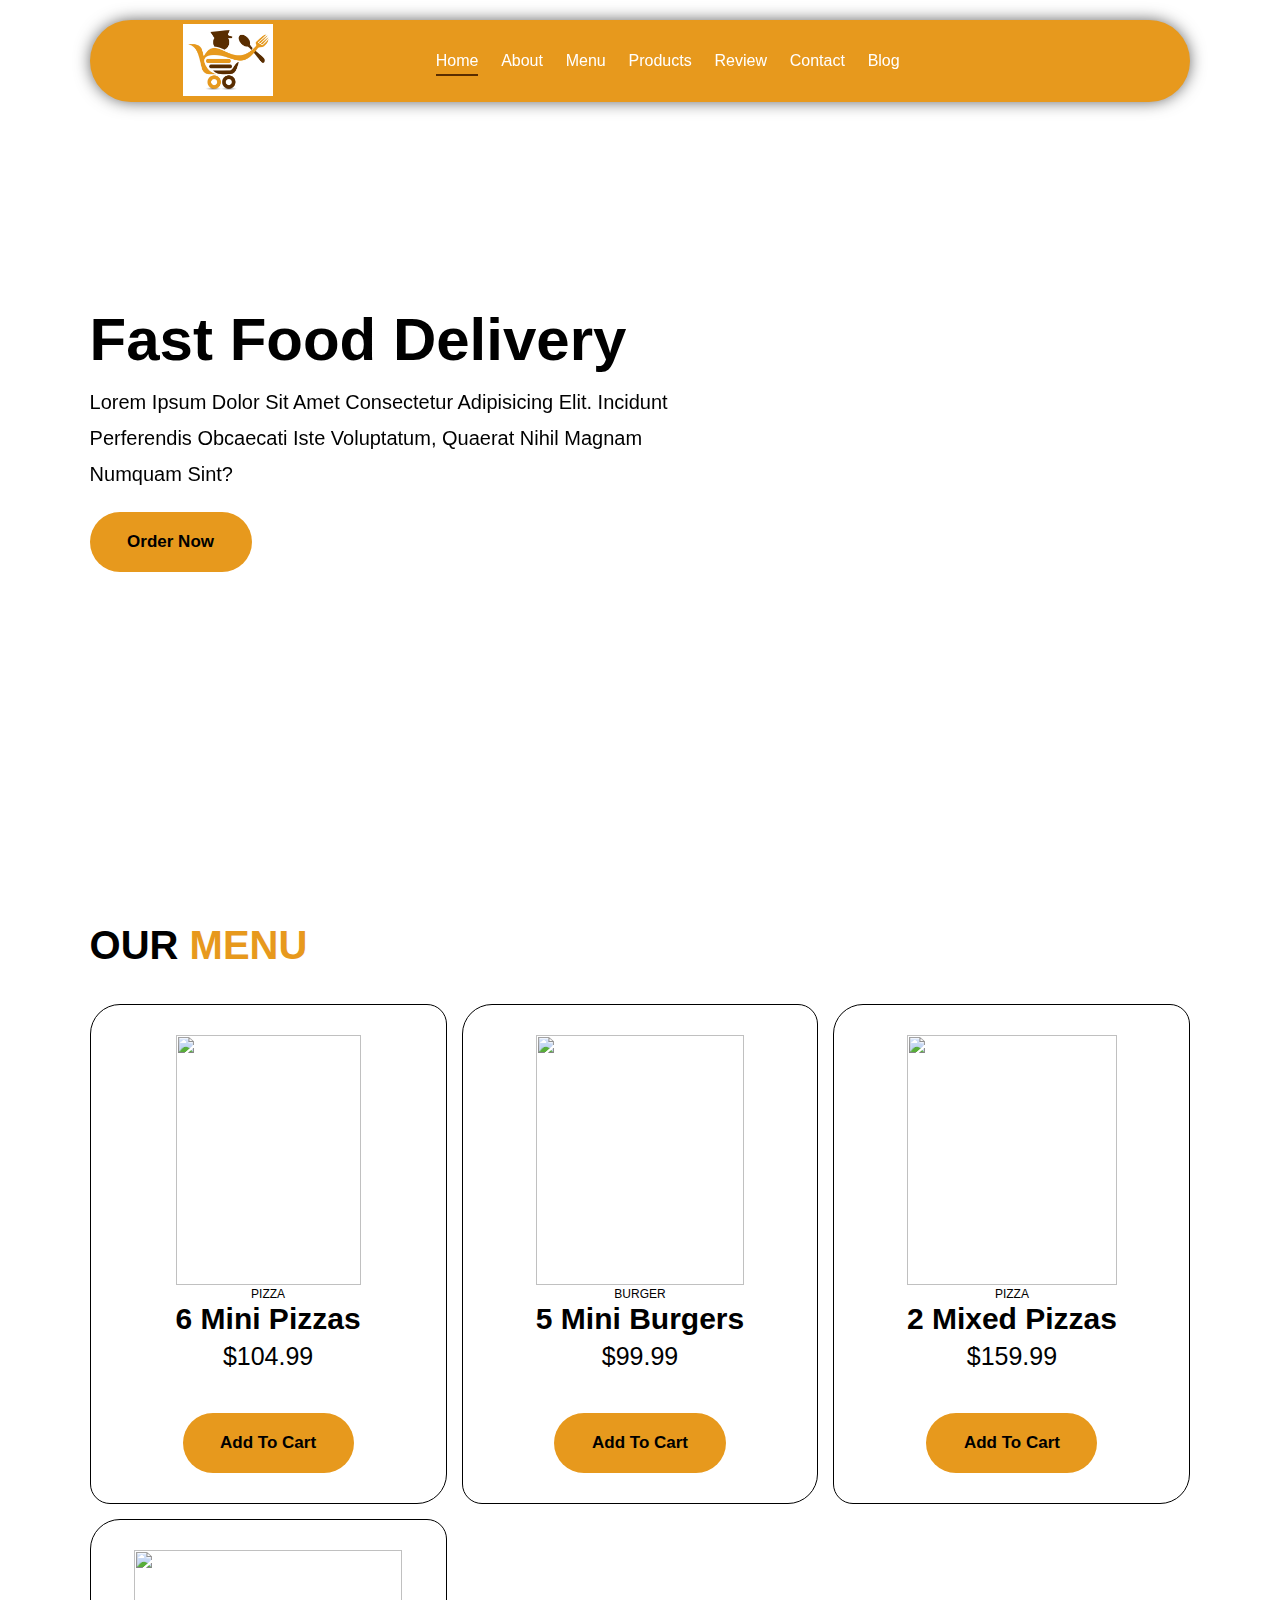
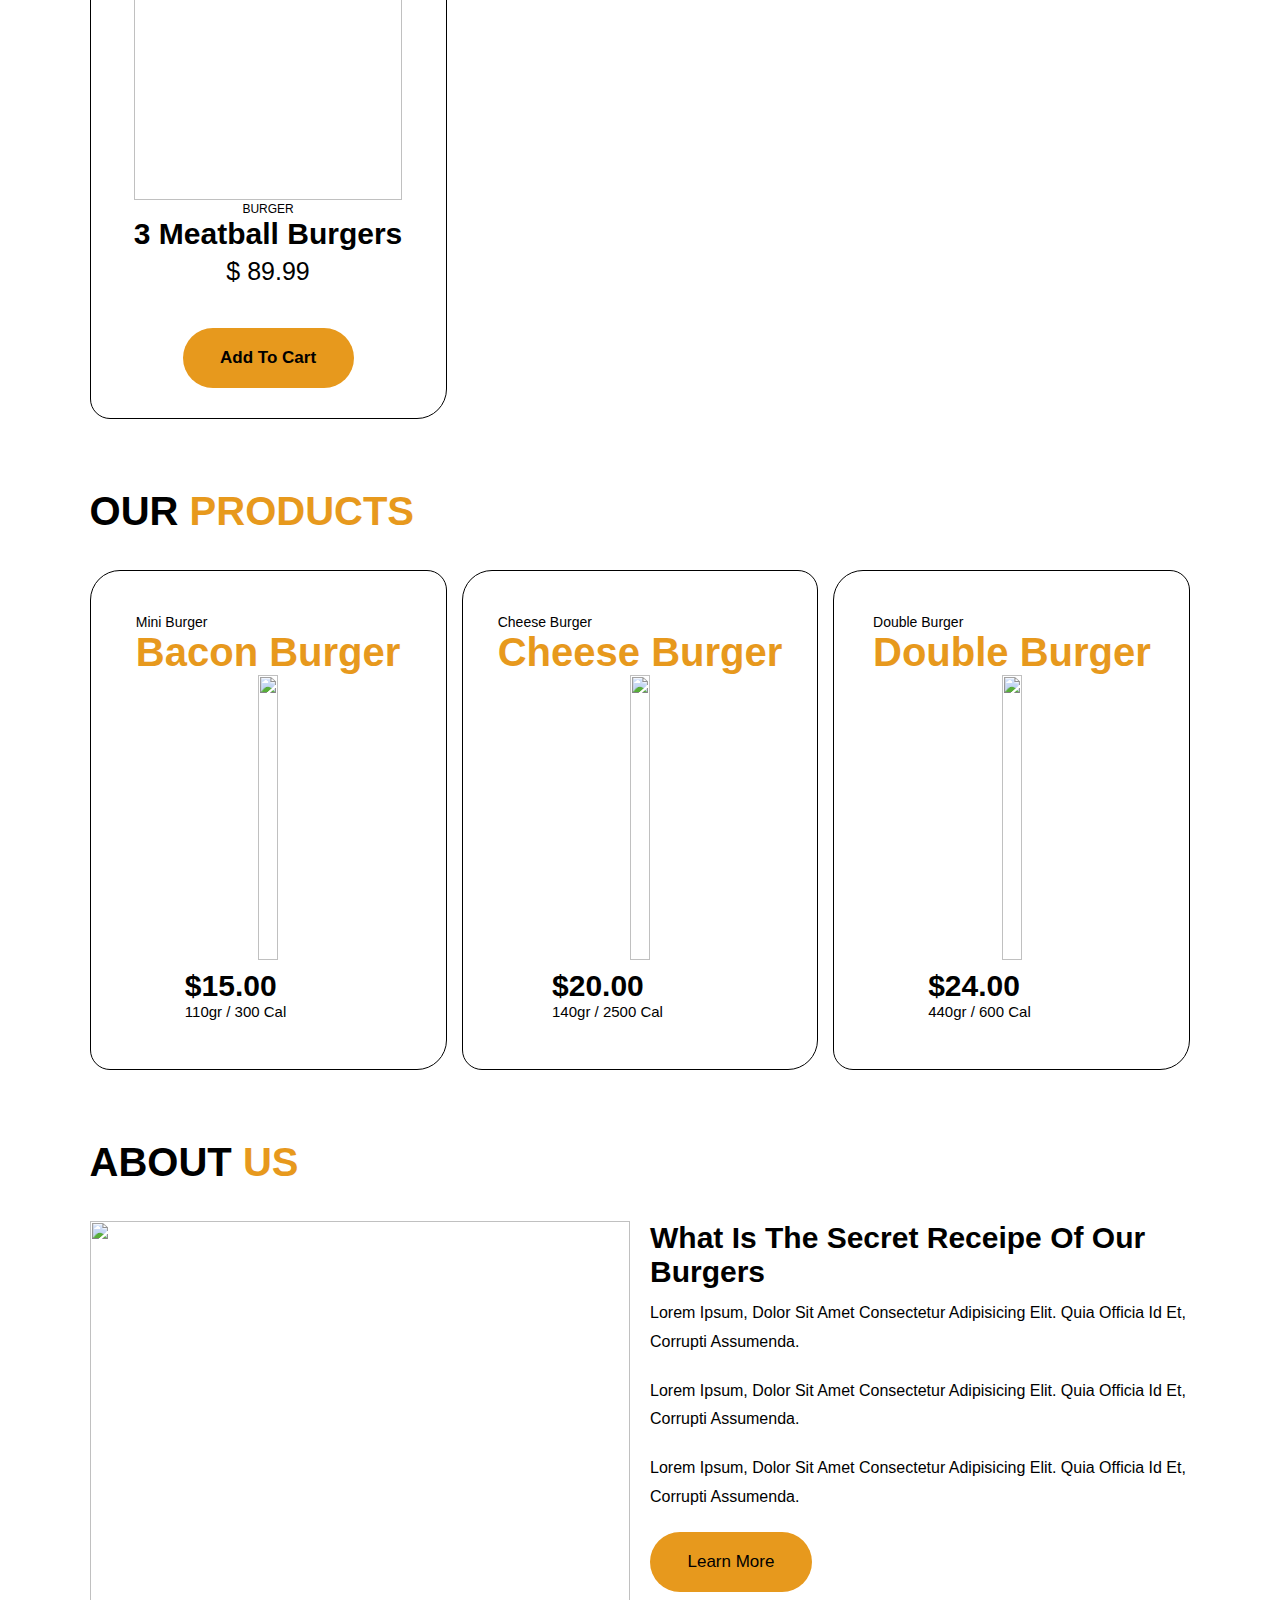
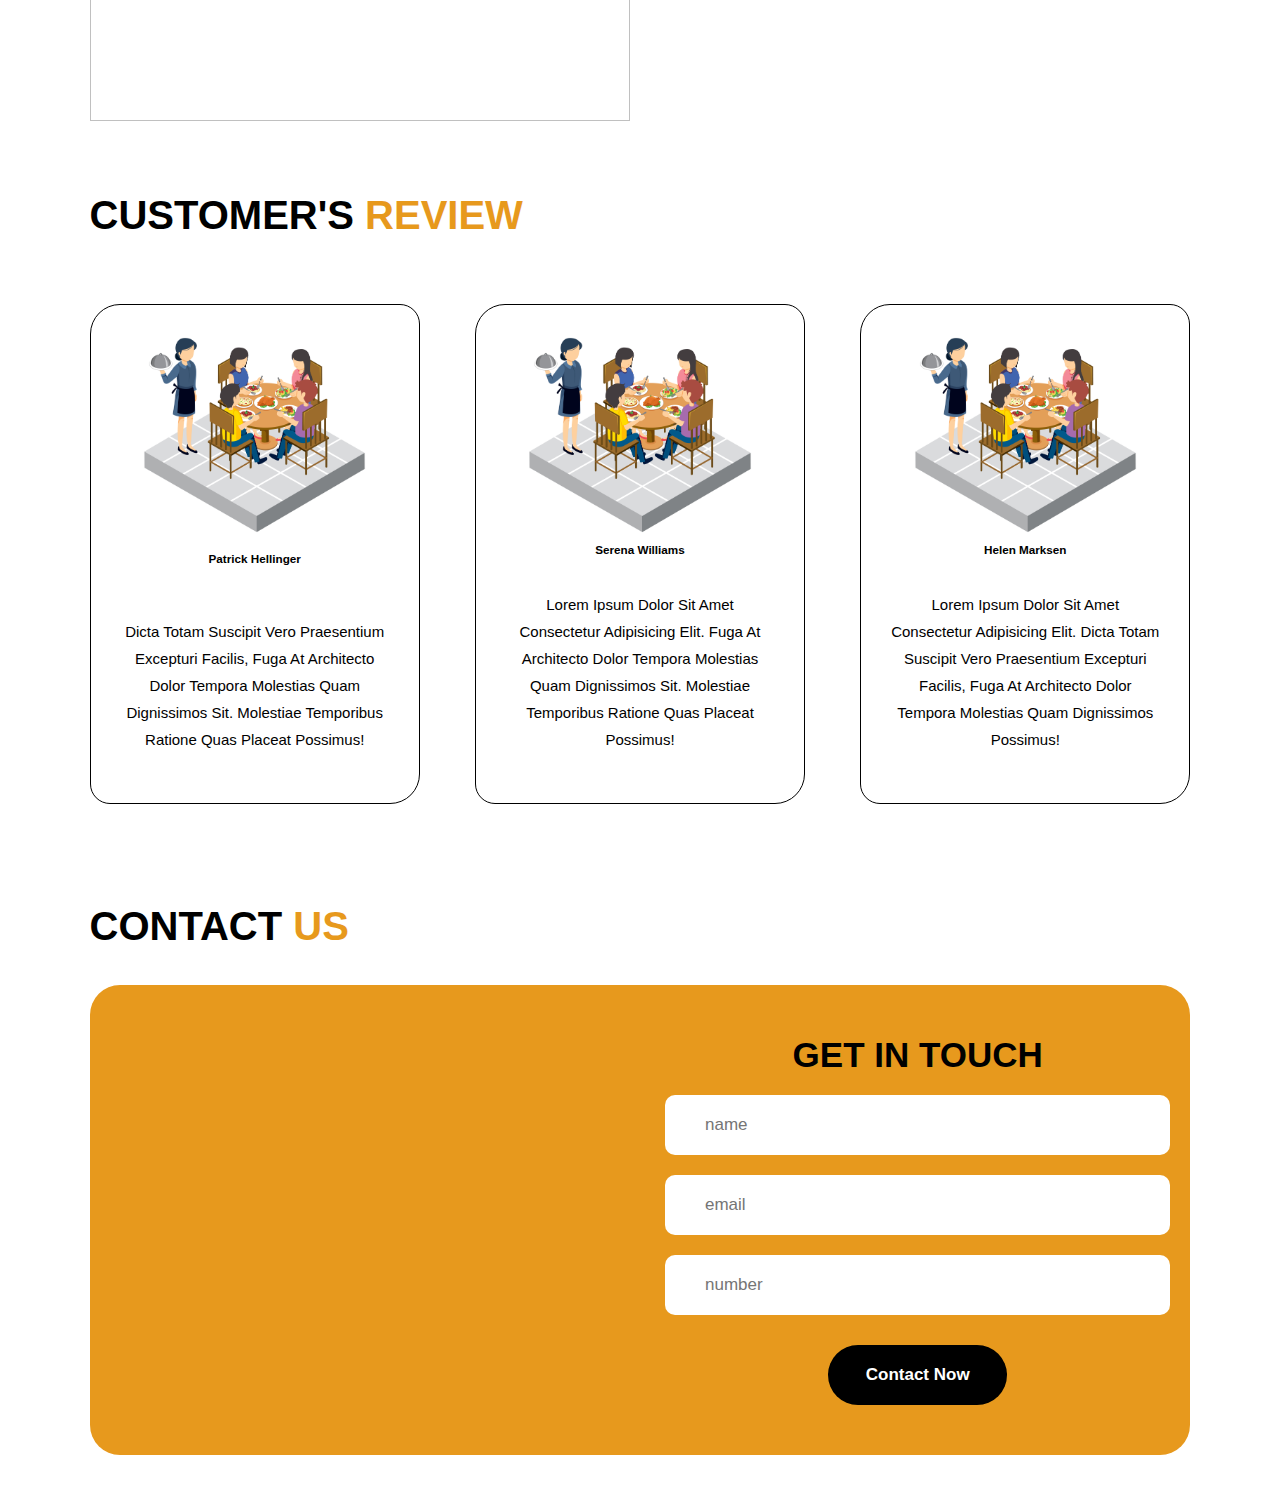
==== commit 0d85bf53: "modified reviews section" ====
--- a/index.html
+++ b/index.html
@@ -12,6 +12,7 @@
         integrity="sha512-KfkfwYDsLkIlwQp6LFnl8zNdLGxu9YAA1QvwINks4PhcElQSvqcyVLLD9aMhXd13uQjoXtEKNosOWaZqXgel0g=="
         crossorigin="anonymous" referrerpolicy="no-referrer" />
     <title>#</title>
+    <link rel="stylesheet" href="https://unpkg.com/aos@next/dist/aos.css" />
 </head>
 <main id="mainTag">
     <header class="header">
@@ -47,38 +48,6 @@
             <i class="fas fa-search"></i>
         </div>
         <div class="cart-items-container" id="cartContainer">
-            <!-- <div class="cart-item">
-                <i class="fas fa-times"></i>
-                <img src="./images/logo.png" alt="menu">
-                <div class="content">
-                    <h3>cart item 01</h3>
-                    <div class="price">$15.99 </div>
-                </div>
-            </div>
-            <div class="cart-item">
-                <i class="fas fa-times"></i>
-                <img src="pngwing.com (2).png" alt="menu">
-                <div class="content">
-                    <h3>cart item 02</h3>
-                    <div class="price">$</div>
-                </div>
-            </div>
-            <div class="cart-item">
-                <i class="fas fa-times"></i>
-                <img src="pngwing.com (3).png" alt="menu">
-                <div class="content">
-                    <h3>cart item 03</h3>
-                    <div class="price">$ </div>
-                </div>
-            </div>
-            <div class="cart-item">
-                <i class="fas fa-times"></i>
-                <img src="pngwing.com (4).png" alt="menu">
-                <div class="content">
-                    <h3>cart item 04</h3>
-                    <div class="price">$ </div>
-                </div>
-            </div> -->
             <ul id="cartContainerList"></ul>
             <div class="emptyCart" id="emptyCart">
                 <h2>There is nothing to see here!</h2>
@@ -88,8 +57,8 @@
     </header>
     <section class="home" id="home">
         <div class="content">
-            <h3>Fast Food Delivery</h3>
-            <p>Lorem ipsum dolor sit amet consectetur adipisicing elit. Incidunt perferendis obcaecati iste voluptatum,
+            <h3 data-aos="slide-right">Fast Food Delivery</h3>
+            <p data-aos="fade-in">Lorem ipsum dolor sit amet consectetur adipisicing elit. Incidunt perferendis obcaecati iste voluptatum,
                 quaerat nihil magnam numquam sint? </p>
             <h1 class="btn" onclick="showPopup()">order now</h1>
         </div>
@@ -244,11 +213,21 @@
         <h1 class="heading">customer's <span>review</span> </h1>
         <div>
             <div class="box">
-                <img src="./image/pngwing.com (8).png" alt="quote">
+                <img src="images/cutomers.jpg" alt="customer-avatar" class="user">
+                <h3>Patrick Hellinger</h3>
+                <div class="stars">
+                    <i class="fas fa-star"></i>
+                    <i class="fas fa-star"></i>
+                    <i class="fas fa-star"></i>
+                    <i class="fas fa-star"></i>
+                    <i class="fas fa-star-half-alt"></i>
+                </div>
                 <p> Dicta totam suscipit vero praesentium excepturi facilis, fuga at architecto dolor tempora molestias
                     quam dignissimos sit. Molestiae temporibus ratione quas placeat possimus!</p>
-                <img src="./image/pngwing.com (9).png" alt="customer-avatar" class="user">
-                <h3>Patrick Hellinger</h3>
+            </div>
+            <div class="box">
+                <img src="images/cutomers.jpg" alt="customer-avatar" class="user">
+                <h3>Serena Williams</h3>
                 <div class="stars">
                     <i class="fas fa-star"></i>
                     <i class="fas fa-star"></i>
@@ -256,13 +235,12 @@
                     <i class="fas fa-star"></i>
                     <i class="fas fa-star-half-alt"></i>
                 </div>
-            </div>
-            <div class="box">
-                <img src="./image/pngwing.com (8).png" alt="quote">
                 <p>Lorem ipsum dolor sit amet consectetur adipisicing elit. Fuga at architecto dolor tempora molestias
                     quam dignissimos sit. Molestiae temporibus ratione quas placeat possimus!</p>
-                <img src="./image/pngwing.com (10).png" alt="customer-avatar" class="user">
-                <h3>Serena Williams</h3>
+            </div>
+            <div class="box">
+                <img src="images/cutomers.jpg" alt="customer-avatar" class="user">
+                <h3>Helen Marksen</h3>
                 <div class="stars">
                     <i class="fas fa-star"></i>
                     <i class="fas fa-star"></i>
@@ -270,20 +248,8 @@
                     <i class="fas fa-star"></i>
                     <i class="fas fa-star-half-alt"></i>
                 </div>
-            </div>
-            <div class="box">
-                <img src="./image/pngwing.com (8).png" alt="quote">
                 <p>Lorem ipsum dolor sit amet consectetur adipisicing elit. Dicta totam suscipit vero praesentium
                     excepturi facilis, fuga at architecto dolor tempora molestias quam dignissimos possimus!</p>
-                <img src="./image/pngwing.com (11).png" alt="customer-avatar" class="user">
-                <h3>Helen Marksen</h3>
-                <div class="stars">
-                    <i class="fas fa-star"></i>
-                    <i class="fas fa-star"></i>
-                    <i class="fas fa-star"></i>
-                    <i class="fas fa-star"></i>
-                    <i class="fas fa-star-half-alt"></i>
-                </div>
             </div>
         </div>
     </section>
@@ -364,10 +330,12 @@
     </div>
 </div>
 
-
-
-
 <script src="./script.js"></script>
+<script src="https://unpkg.com/aos@next/dist/aos.js"></script>
+<script>
+  AOS.init();
+</script>
+
 </body>
 
 </html>--- a/style.css
+++ b/style.css
@@ -445,10 +445,22 @@
 /* ------------------------------------------ABOUT US SECTION */
 /* ------------------------------------------REVIEW SECTION */
 
-.review .box img {
+.review>div{
+    display: flex;
+    align-items: center;
+    justify-content: space-between;
+    flex-direction: row;
+}
+
+.review .box{
+    margin: 30px 0;
+    width: 30%;
+}
+
+/* .review .box img {
     height: 20rem;
 
-}
+} */
 
 .review .box p {
     font-size: 1.5rem;
@@ -457,7 +469,7 @@
 }
 
 .review .box .user {
-    height: 7rem;
+    height: 20rem;
     /*object-fit: contain;*/
 }
 
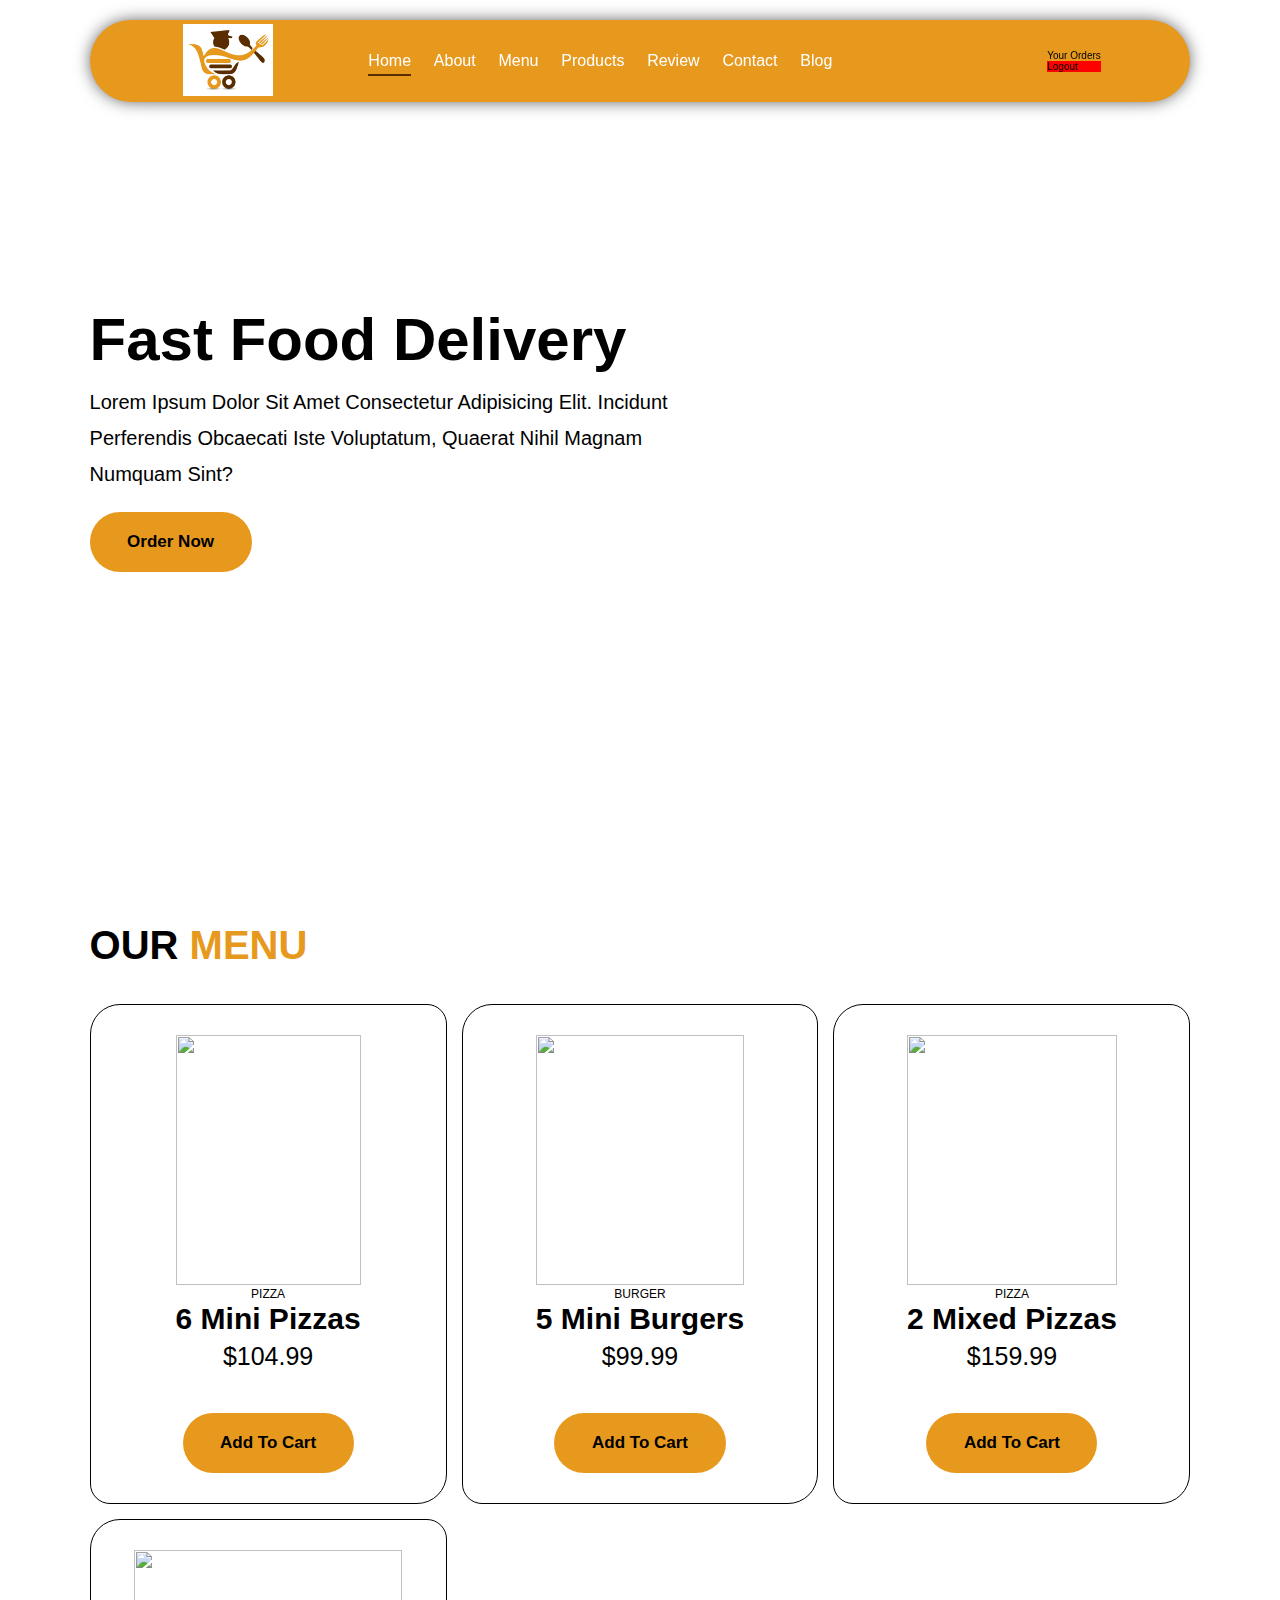
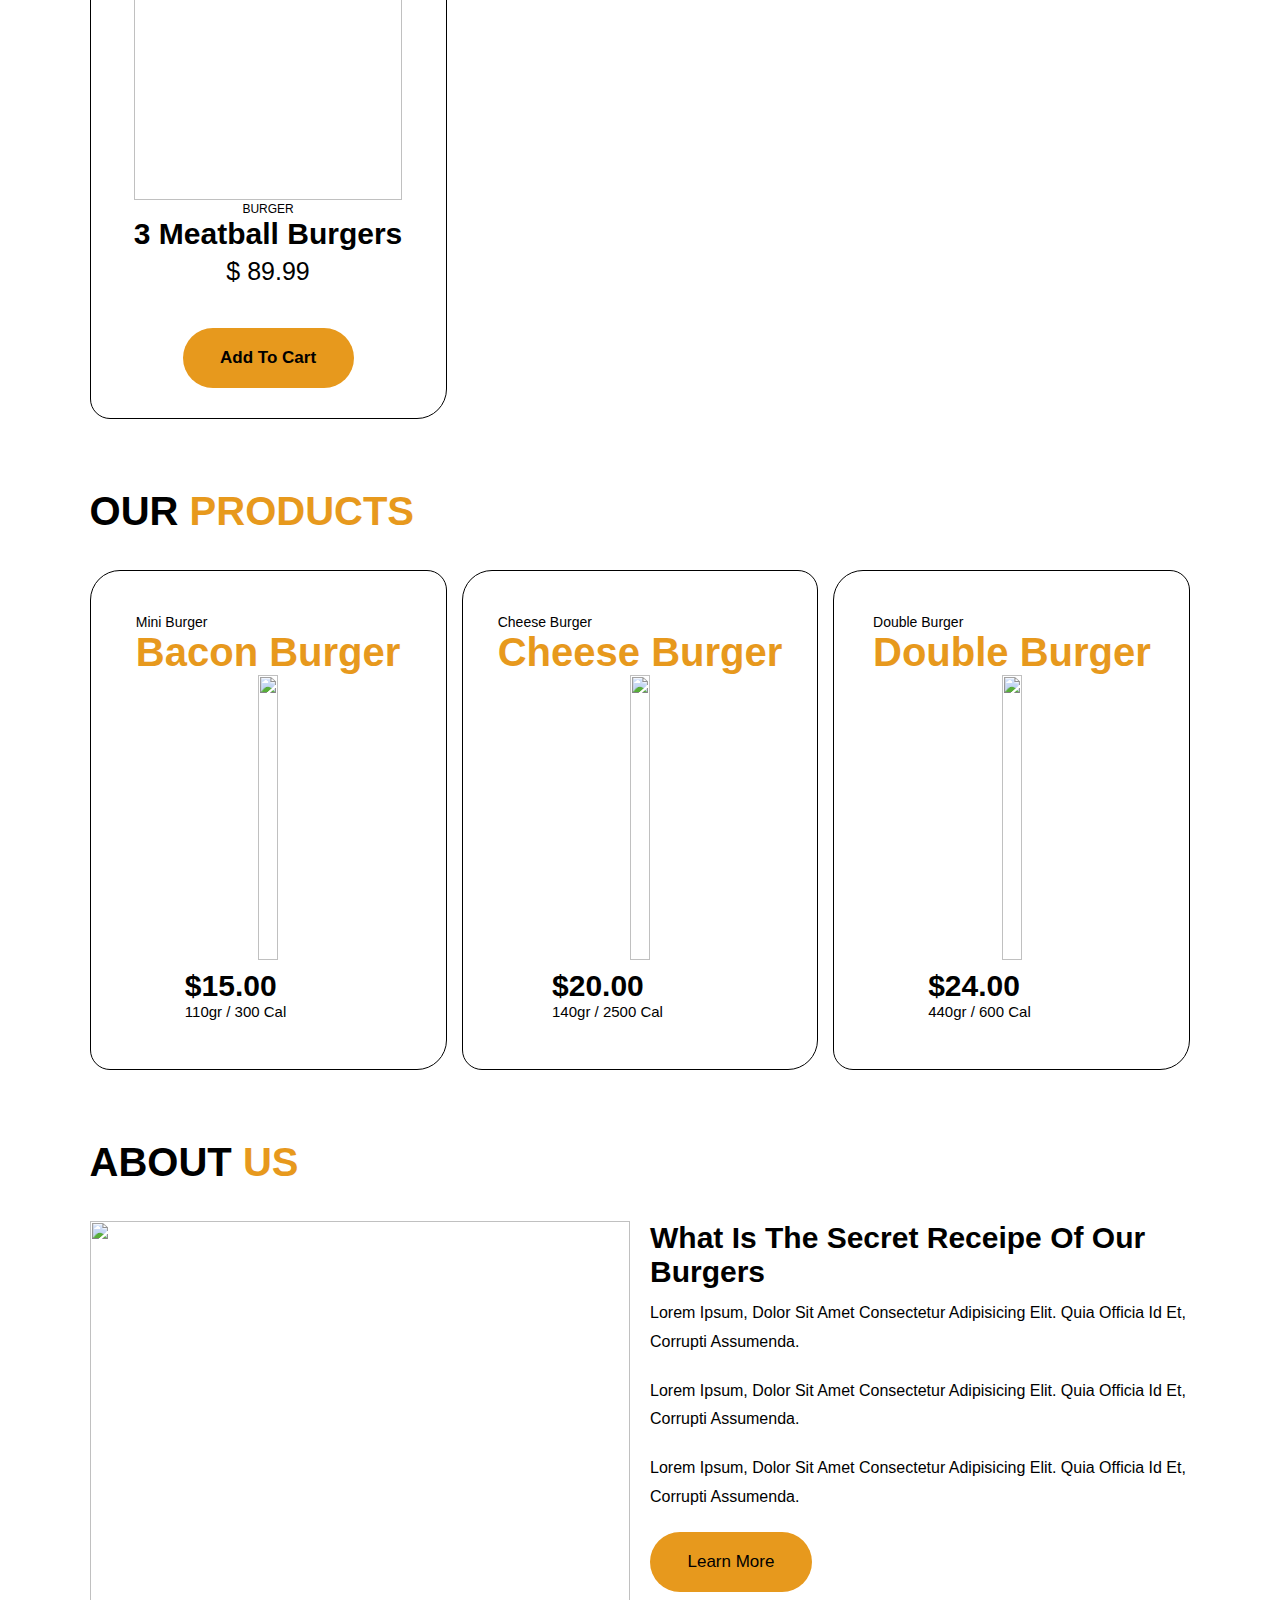
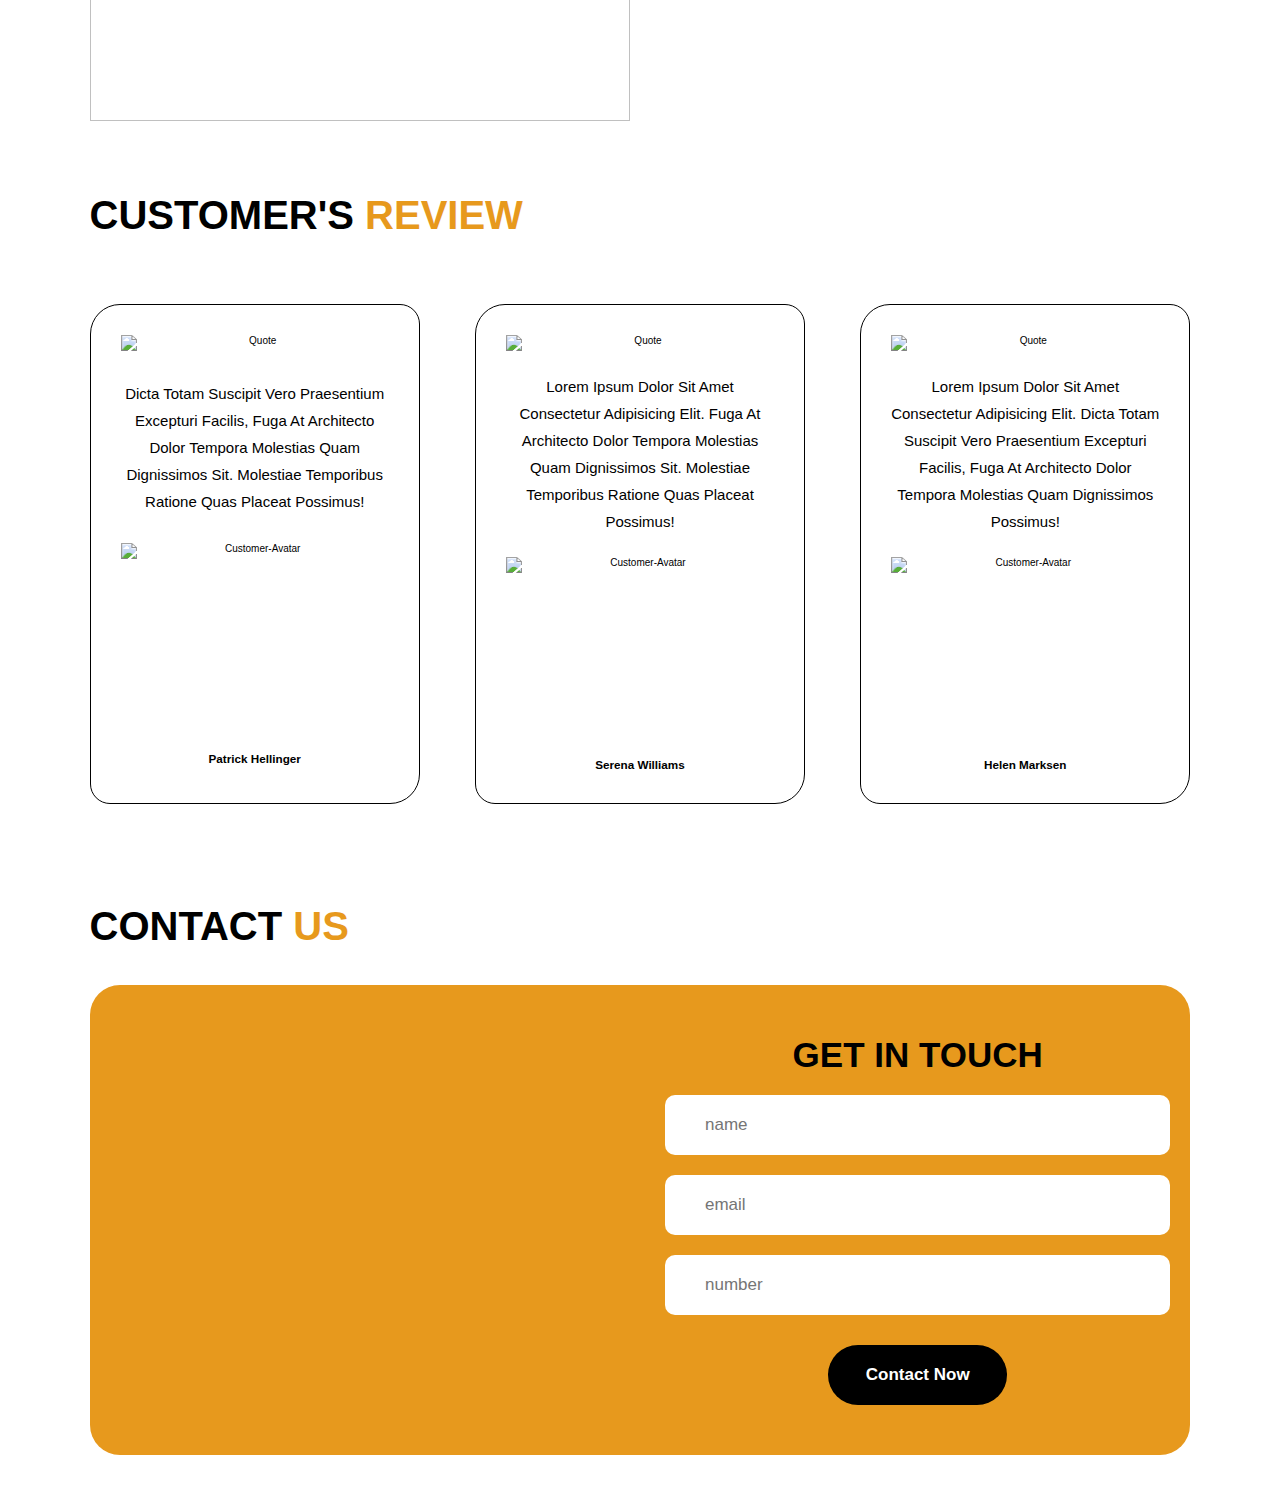
==== commit ec8fc356: "menu btn" ====
--- a/index.html
+++ b/index.html
@@ -12,7 +12,6 @@
         integrity="sha512-KfkfwYDsLkIlwQp6LFnl8zNdLGxu9YAA1QvwINks4PhcElQSvqcyVLLD9aMhXd13uQjoXtEKNosOWaZqXgel0g=="
         crossorigin="anonymous" referrerpolicy="no-referrer" />
     <title>#</title>
-    <link rel="stylesheet" href="https://unpkg.com/aos@next/dist/aos.css" />
 </head>
 <main id="mainTag">
     <header class="header">
@@ -30,7 +29,9 @@
         </nav>
         <div class="buttons">
             <button id="user-btn" style="display: none; ">
-                <!-- <i class="fa fa-user-circle-o"></i> -->
+                <i class="fa fa-bars" aria-hidden="true"></i>
+            </button>            
+            <button id="user-btn" style="display: none; ">
                 <i class="fa fa-user" ></i>
             </button>
             <button id="search-btn">
@@ -43,11 +44,17 @@
                 <i class="fas fa-bars"></i>
             </button>
         </div>
+        <div class="profile" >
+            <div class="profile-content">
+                <p>Your Orders</p>
+                <p style="background-color: red;">Logout</p>
+            </div>
+        </div>
         <div class="search-form">
             <input type="text" class="search-input" id="search-box" placeholder="Search">
             <i class="fas fa-search"></i>
         </div>
-        <div class="cart-items-container" id="cartContainer">
+        <div class="cart-items-container" id="cartContainer"> 
             <ul id="cartContainerList"></ul>
             <div class="emptyCart" id="emptyCart">
                 <h2>There is nothing to see here!</h2>
@@ -57,8 +64,8 @@
     </header>
     <section class="home" id="home">
         <div class="content">
-            <h3 data-aos="slide-right">Fast Food Delivery</h3>
-            <p data-aos="fade-in">Lorem ipsum dolor sit amet consectetur adipisicing elit. Incidunt perferendis obcaecati iste voluptatum,
+            <h3>Fast Food Delivery</h3>
+            <p>Lorem ipsum dolor sit amet consectetur adipisicing elit. Incidunt perferendis obcaecati iste voluptatum,
                 quaerat nihil magnam numquam sint? </p>
             <h1 class="btn" onclick="showPopup()">order now</h1>
         </div>
@@ -213,7 +220,10 @@
         <h1 class="heading">customer's <span>review</span> </h1>
         <div>
             <div class="box">
-                <img src="images/cutomers.jpg" alt="customer-avatar" class="user">
+                <img src="./image/pngwing.com (8).png" alt="quote">
+                <p> Dicta totam suscipit vero praesentium excepturi facilis, fuga at architecto dolor tempora molestias
+                    quam dignissimos sit. Molestiae temporibus ratione quas placeat possimus!</p>
+                <img src="./image/pngwing.com (9).png" alt="customer-avatar" class="user">
                 <h3>Patrick Hellinger</h3>
                 <div class="stars">
                     <i class="fas fa-star"></i>
@@ -222,11 +232,12 @@
                     <i class="fas fa-star"></i>
                     <i class="fas fa-star-half-alt"></i>
                 </div>
-                <p> Dicta totam suscipit vero praesentium excepturi facilis, fuga at architecto dolor tempora molestias
+            </div>
+            <div class="box">
+                <img src="./image/pngwing.com (8).png" alt="quote">
+                <p>Lorem ipsum dolor sit amet consectetur adipisicing elit. Fuga at architecto dolor tempora molestias
                     quam dignissimos sit. Molestiae temporibus ratione quas placeat possimus!</p>
-            </div>
-            <div class="box">
-                <img src="images/cutomers.jpg" alt="customer-avatar" class="user">
+                <img src="./image/pngwing.com (10).png" alt="customer-avatar" class="user">
                 <h3>Serena Williams</h3>
                 <div class="stars">
                     <i class="fas fa-star"></i>
@@ -235,11 +246,12 @@
                     <i class="fas fa-star"></i>
                     <i class="fas fa-star-half-alt"></i>
                 </div>
-                <p>Lorem ipsum dolor sit amet consectetur adipisicing elit. Fuga at architecto dolor tempora molestias
-                    quam dignissimos sit. Molestiae temporibus ratione quas placeat possimus!</p>
-            </div>
-            <div class="box">
-                <img src="images/cutomers.jpg" alt="customer-avatar" class="user">
+            </div>
+            <div class="box">
+                <img src="./image/pngwing.com (8).png" alt="quote">
+                <p>Lorem ipsum dolor sit amet consectetur adipisicing elit. Dicta totam suscipit vero praesentium
+                    excepturi facilis, fuga at architecto dolor tempora molestias quam dignissimos possimus!</p>
+                <img src="./image/pngwing.com (11).png" alt="customer-avatar" class="user">
                 <h3>Helen Marksen</h3>
                 <div class="stars">
                     <i class="fas fa-star"></i>
@@ -248,8 +260,6 @@
                     <i class="fas fa-star"></i>
                     <i class="fas fa-star-half-alt"></i>
                 </div>
-                <p>Lorem ipsum dolor sit amet consectetur adipisicing elit. Dicta totam suscipit vero praesentium
-                    excepturi facilis, fuga at architecto dolor tempora molestias quam dignissimos possimus!</p>
             </div>
         </div>
     </section>
@@ -330,12 +340,10 @@
     </div>
 </div>
 
+
+
+
 <script src="./script.js"></script>
-<script src="https://unpkg.com/aos@next/dist/aos.js"></script>
-<script>
-  AOS.init();
-</script>
-
 </body>
 
 </html>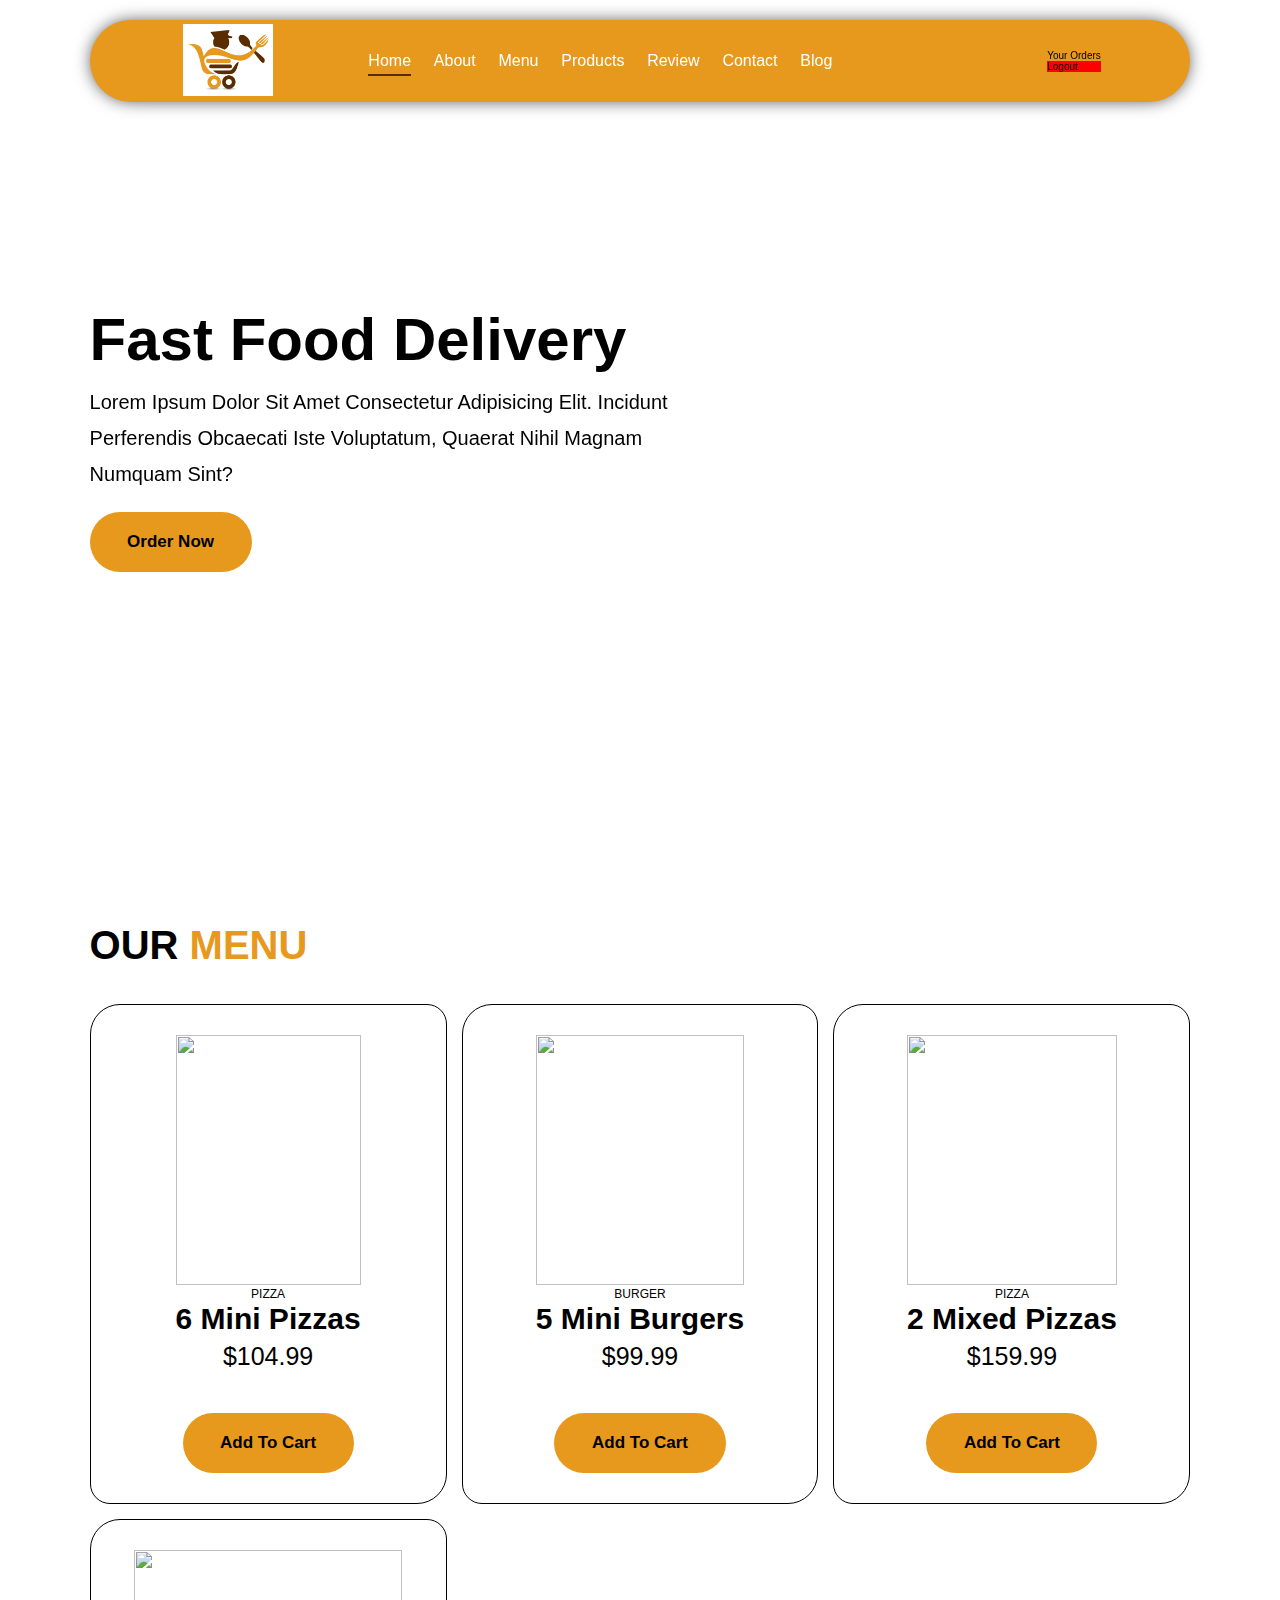
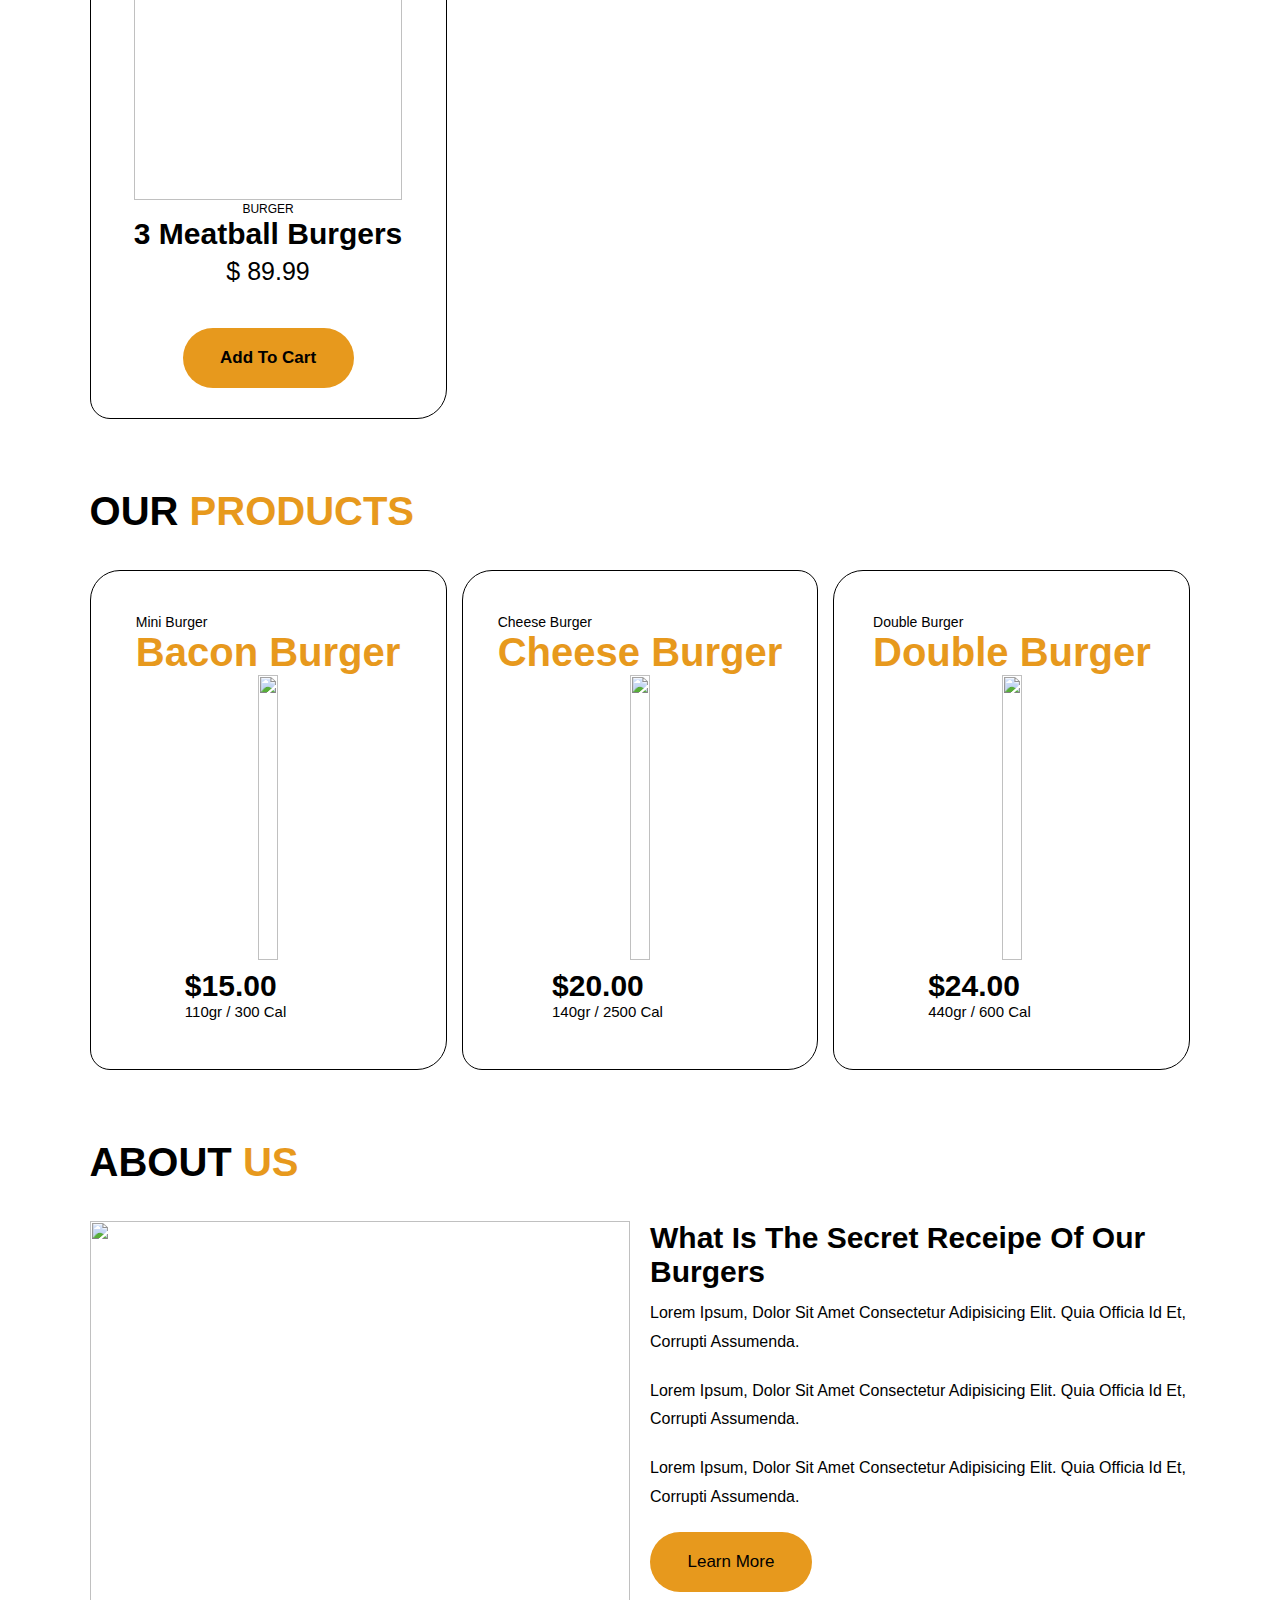
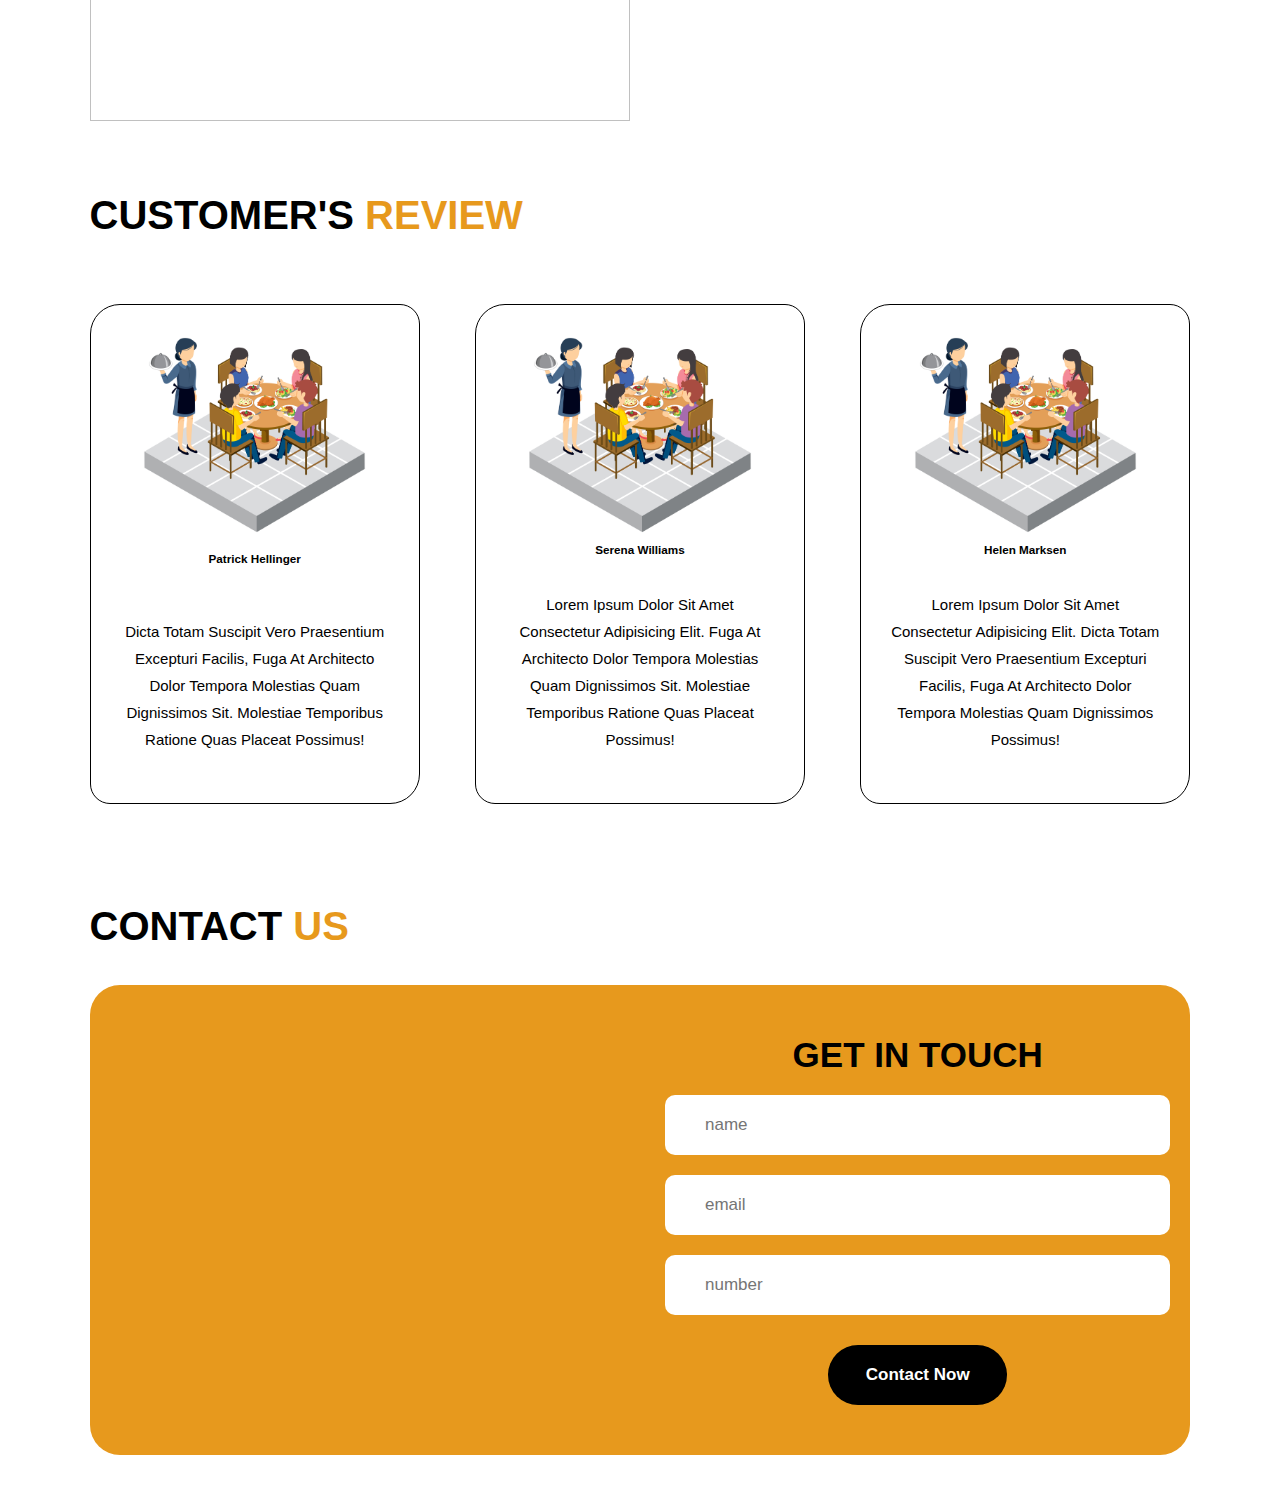
==== commit 62ca568d: "Merge branch 'main' of https://github.com/CSI-COEP/Webscape_Team-13" ====
--- a/index.html
+++ b/index.html
@@ -12,6 +12,7 @@
         integrity="sha512-KfkfwYDsLkIlwQp6LFnl8zNdLGxu9YAA1QvwINks4PhcElQSvqcyVLLD9aMhXd13uQjoXtEKNosOWaZqXgel0g=="
         crossorigin="anonymous" referrerpolicy="no-referrer" />
     <title>#</title>
+    <link rel="stylesheet" href="https://unpkg.com/aos@next/dist/aos.css" />
 </head>
 <main id="mainTag">
     <header class="header">
@@ -54,7 +55,7 @@
             <input type="text" class="search-input" id="search-box" placeholder="Search">
             <i class="fas fa-search"></i>
         </div>
-        <div class="cart-items-container" id="cartContainer"> 
+        <div class="cart-items-container" id="cartContainer">
             <ul id="cartContainerList"></ul>
             <div class="emptyCart" id="emptyCart">
                 <h2>There is nothing to see here!</h2>
@@ -64,8 +65,8 @@
     </header>
     <section class="home" id="home">
         <div class="content">
-            <h3>Fast Food Delivery</h3>
-            <p>Lorem ipsum dolor sit amet consectetur adipisicing elit. Incidunt perferendis obcaecati iste voluptatum,
+            <h3 data-aos="slide-right">Fast Food Delivery</h3>
+            <p data-aos="fade-in">Lorem ipsum dolor sit amet consectetur adipisicing elit. Incidunt perferendis obcaecati iste voluptatum,
                 quaerat nihil magnam numquam sint? </p>
             <h1 class="btn" onclick="showPopup()">order now</h1>
         </div>
@@ -220,11 +221,21 @@
         <h1 class="heading">customer's <span>review</span> </h1>
         <div>
             <div class="box">
-                <img src="./image/pngwing.com (8).png" alt="quote">
+                <img src="images/cutomers.jpg" alt="customer-avatar" class="user">
+                <h3>Patrick Hellinger</h3>
+                <div class="stars">
+                    <i class="fas fa-star"></i>
+                    <i class="fas fa-star"></i>
+                    <i class="fas fa-star"></i>
+                    <i class="fas fa-star"></i>
+                    <i class="fas fa-star-half-alt"></i>
+                </div>
                 <p> Dicta totam suscipit vero praesentium excepturi facilis, fuga at architecto dolor tempora molestias
                     quam dignissimos sit. Molestiae temporibus ratione quas placeat possimus!</p>
-                <img src="./image/pngwing.com (9).png" alt="customer-avatar" class="user">
-                <h3>Patrick Hellinger</h3>
+            </div>
+            <div class="box">
+                <img src="images/cutomers.jpg" alt="customer-avatar" class="user">
+                <h3>Serena Williams</h3>
                 <div class="stars">
                     <i class="fas fa-star"></i>
                     <i class="fas fa-star"></i>
@@ -232,13 +243,12 @@
                     <i class="fas fa-star"></i>
                     <i class="fas fa-star-half-alt"></i>
                 </div>
-            </div>
-            <div class="box">
-                <img src="./image/pngwing.com (8).png" alt="quote">
                 <p>Lorem ipsum dolor sit amet consectetur adipisicing elit. Fuga at architecto dolor tempora molestias
                     quam dignissimos sit. Molestiae temporibus ratione quas placeat possimus!</p>
-                <img src="./image/pngwing.com (10).png" alt="customer-avatar" class="user">
-                <h3>Serena Williams</h3>
+            </div>
+            <div class="box">
+                <img src="images/cutomers.jpg" alt="customer-avatar" class="user">
+                <h3>Helen Marksen</h3>
                 <div class="stars">
                     <i class="fas fa-star"></i>
                     <i class="fas fa-star"></i>
@@ -246,20 +256,8 @@
                     <i class="fas fa-star"></i>
                     <i class="fas fa-star-half-alt"></i>
                 </div>
-            </div>
-            <div class="box">
-                <img src="./image/pngwing.com (8).png" alt="quote">
                 <p>Lorem ipsum dolor sit amet consectetur adipisicing elit. Dicta totam suscipit vero praesentium
                     excepturi facilis, fuga at architecto dolor tempora molestias quam dignissimos possimus!</p>
-                <img src="./image/pngwing.com (11).png" alt="customer-avatar" class="user">
-                <h3>Helen Marksen</h3>
-                <div class="stars">
-                    <i class="fas fa-star"></i>
-                    <i class="fas fa-star"></i>
-                    <i class="fas fa-star"></i>
-                    <i class="fas fa-star"></i>
-                    <i class="fas fa-star-half-alt"></i>
-                </div>
             </div>
         </div>
     </section>
@@ -340,10 +338,12 @@
     </div>
 </div>
 
-
-
-
 <script src="./script.js"></script>
+<script src="https://unpkg.com/aos@next/dist/aos.js"></script>
+<script>
+  AOS.init();
+</script>
+
 </body>
 
 </html>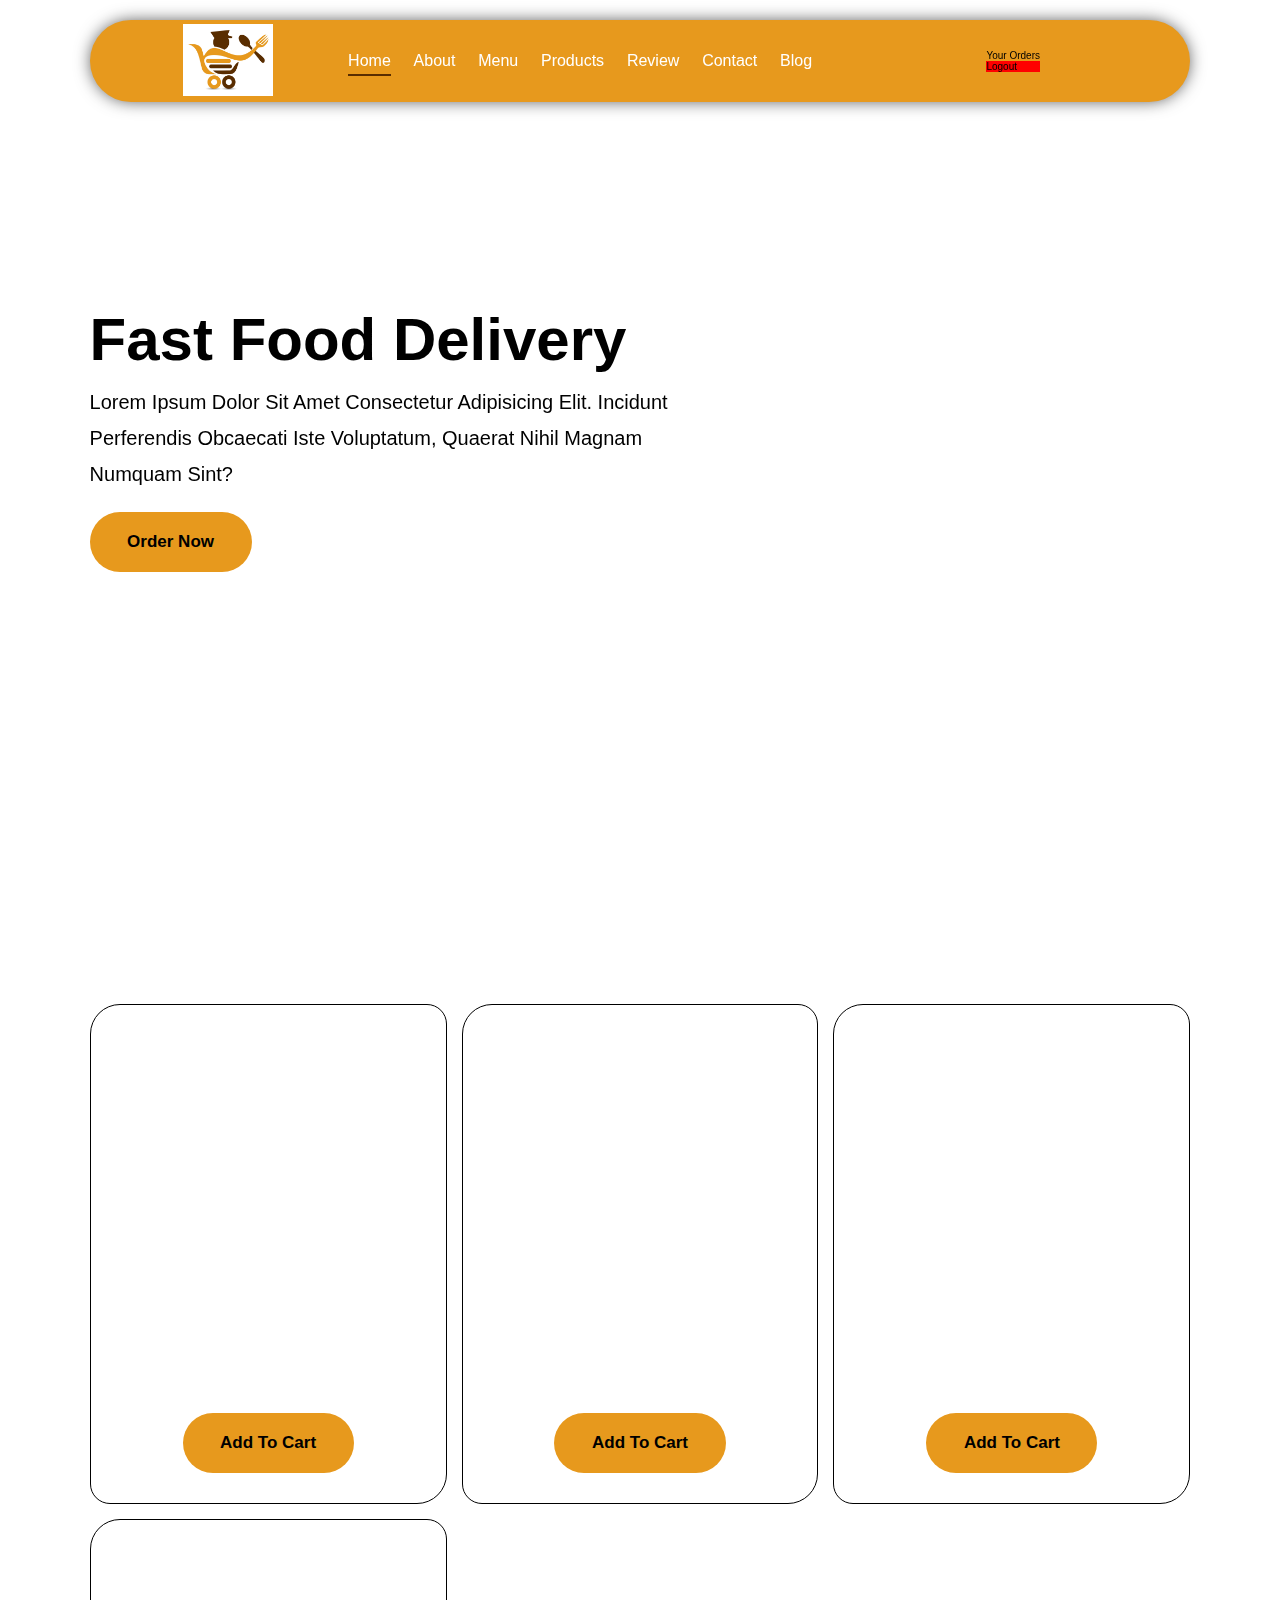
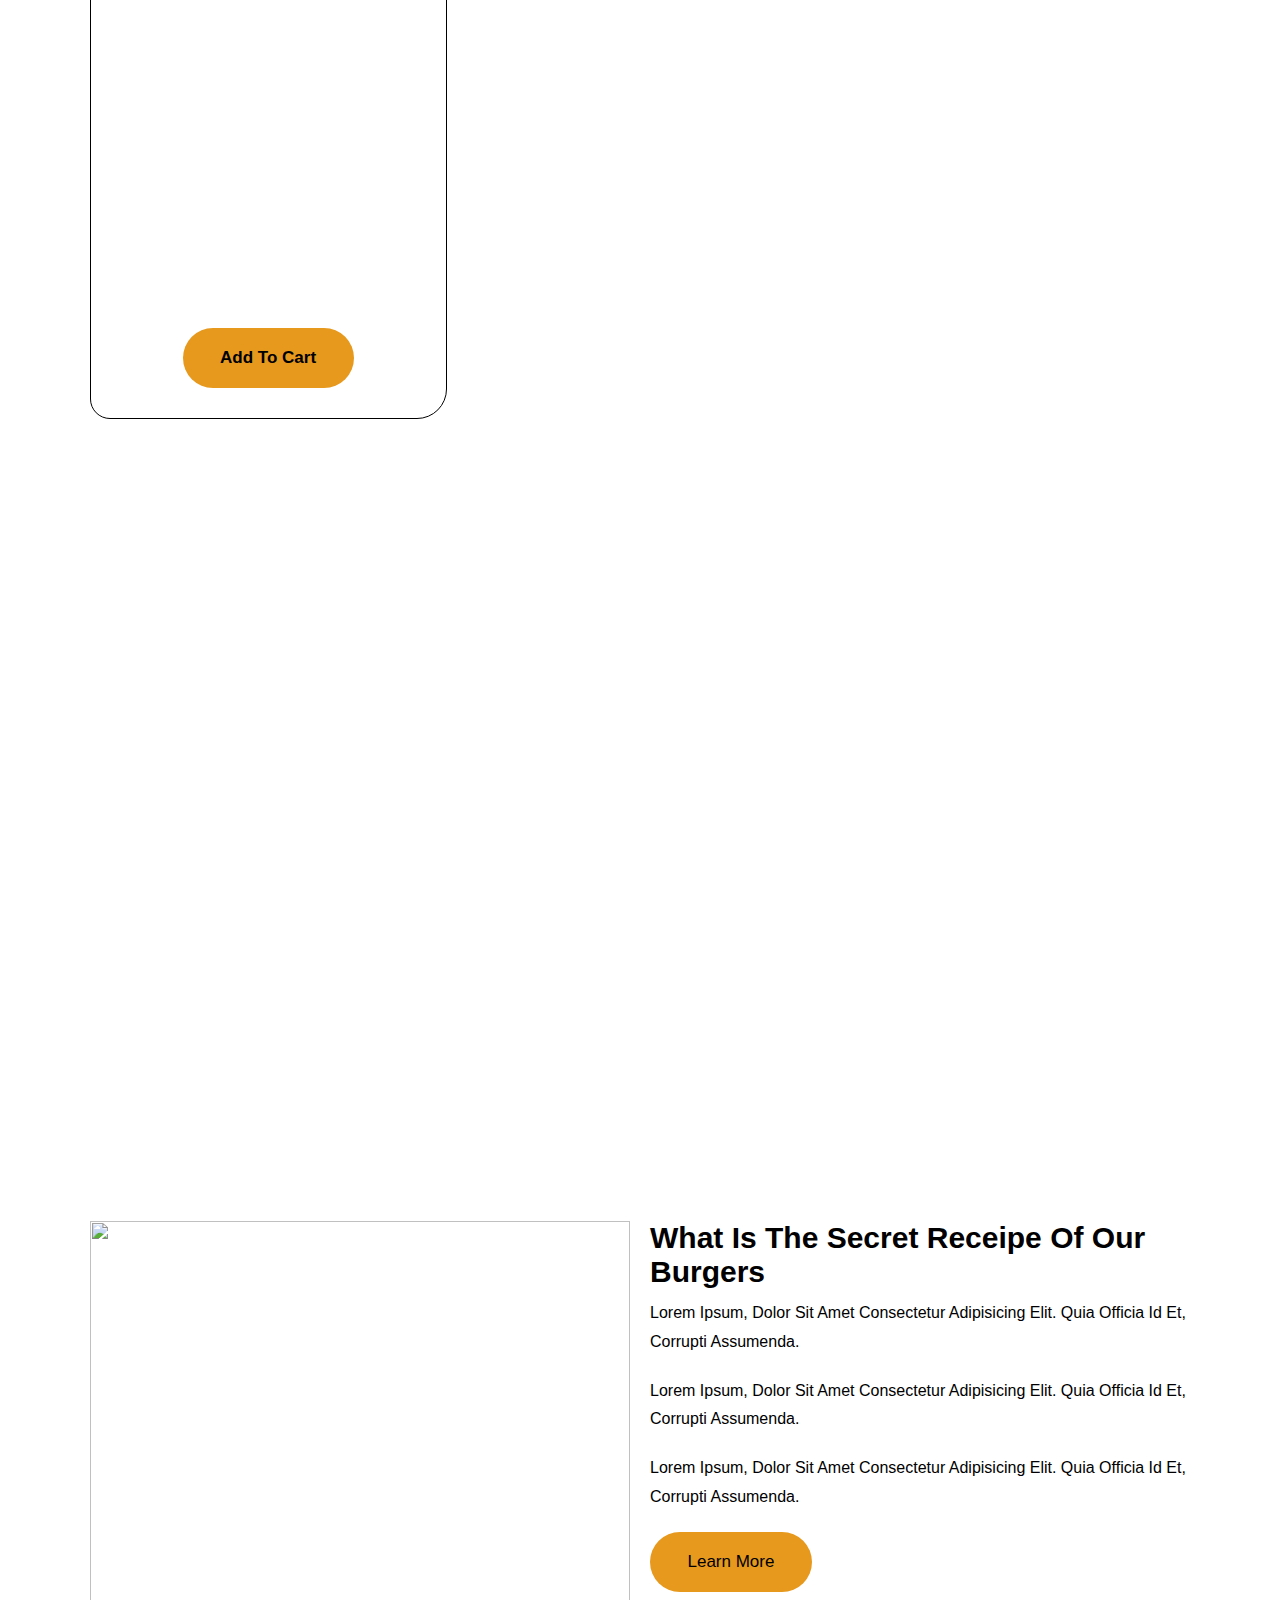
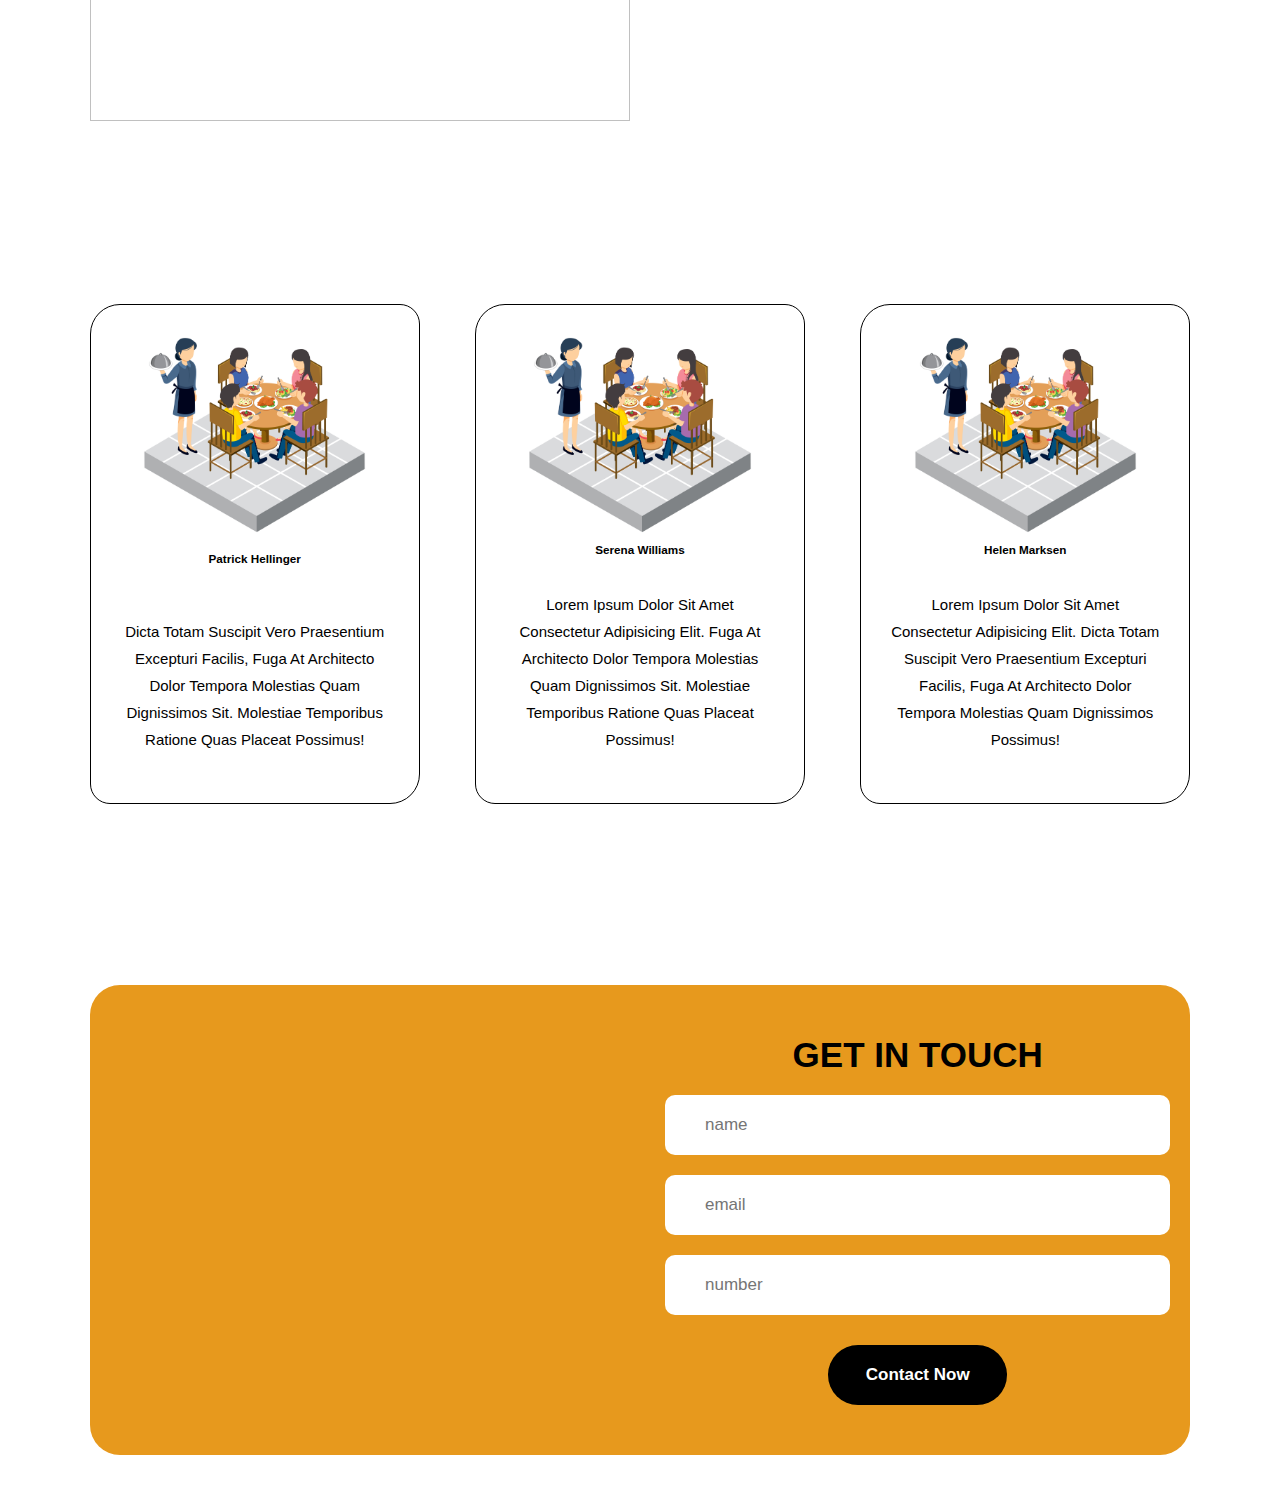
==== commit db861f67: "aos" ====
--- a/index.html
+++ b/index.html
@@ -29,9 +29,7 @@
             <a href="./blog.html">blog</a>
         </nav>
         <div class="buttons">
-            <button id="user-btn" style="display: none; ">
-                <i class="fa fa-bars" aria-hidden="true"></i>
-            </button>            
+                       
             <button id="user-btn" style="display: none; ">
                 <i class="fa fa-user" ></i>
             </button>
@@ -62,10 +60,11 @@
             </div>
             <a href="#" class="btn" id="checkOutBtn">check out </a>
         </div>
+        <div class="mobile-menu"></div>
     </header>
     <section class="home" id="home">
         <div class="content">
-            <h3 data-aos="slide-right">Fast Food Delivery</h3>
+            <h3 data-aos="slide-right" data-aos="fade-right" duration="2000">Fast Food Delivery</h3>
             <p data-aos="fade-in">Lorem ipsum dolor sit amet consectetur adipisicing elit. Incidunt perferendis obcaecati iste voluptatum,
                 quaerat nihil magnam numquam sint? </p>
             <h1 class="btn" onclick="showPopup()">order now</h1>
@@ -73,11 +72,12 @@
     </section>
 
     <section class="menu" id="menu">
-        <h1 class="heading">our <span>menu</span></h1>
+        
+        <div data-aos="zoom-in" duration:"4000"><h1 class="heading">our <span>menu</span></h1></div>
         <div class="box-container">
             <div class="box">
 
-                <div id="miniPizza" class="box-head">
+                <div id="miniPizza" class="box-head" data-aos="flip-down" duration:"4000">
                     <img src="images/mini-pizzas.jpg" alt="">
                     <span class="menu-category">Pizza</span>
                     <h3>6 Mini Pizzas</h3>
@@ -89,7 +89,7 @@
             </div>
             <div class="box">
 
-                <div class="box-head">
+                <div class="box-head" data-aos="flip-down" duration:"4000">
                     <img src="images/mini-burgers.jpg" alt="">
                     <span class="menu-category">Burger</span>
                     <h3>5 Mini Burgers</h3>
@@ -101,7 +101,7 @@
             </div>
             <div class="box">
 
-                <div class="box-head">
+                <div class="box-head" data-aos="flip-down" duration:"4000">
                     <img src="images/mixed-pizza.jpg" alt="">
                     <span class="menu-category">Pizza</span>
                     <h3>2 Mixed Pizzas</h3>
@@ -113,7 +113,7 @@
             </div>
             <div class="box">
 
-                <div class="box-head">
+                <div class="box-head" data-aos="flip-down" duration:"4000">
                     <img src="images/meatball-burger.jpg" alt="">
                     <span class="menu-category">Burger</span>
                     <h3>3 Meatball Burgers</h3>
@@ -126,11 +126,11 @@
         </div>
     </section>
 
-    <section class="products" id="products">
-        <h1 class="heading">our <span>products</span> </h1>
+    <section class="products" id="products">        
+        <div data-aos="zoom-in" duration:"4000"><h1 class="heading">our <span>products</span></h1></div>
         <div class="box-container">
-            <div class="box">
-                <div class="box-head">
+            <div class="box" data-aos="flip-down" duration:"4000">
+                <div class="box-head" >
                     <span class="title">mini burger</span>
                     <a href="#" class="name">Bacon Burger</a>
                 </div>
@@ -149,7 +149,7 @@
                     </div>
                 </div>
             </div>
-            <div class="box">
+            <div class="box" data-aos="flip-down" duration:"4000">
                 <div class="box-head">
                     <span class="title">cheese burger</span>
                     <a href="#" class="name">cheese Burger</a>
@@ -169,7 +169,7 @@
                     </div>
                 </div>
             </div>
-            <div class="box">
+            <div class="box" data-aos="flip-down" duration:"4000">
                 <div class="box-head">
                     <span class="title">Double burger</span>
                     <a href="#" class="name">Double Burger</a>
@@ -195,7 +195,7 @@
 
 
     <section class="about" id="about">
-        <h1 class="heading">about <span>us</span> </h1>
+        <div data-aos="zoom-in" duration:"4000"><h1 class="heading">about <span>us</span> </h1></div>
 
         <div class="row">
             <div class="image">
@@ -218,7 +218,8 @@
 
 
     <section class="review" id="review">
-        <h1 class="heading">customer's <span>review</span> </h1>
+        
+        <div data-aos="zoom-in" duration:"4000" <h1 class="heading">customer's <span>review</span> </h1>></div>
         <div>
             <div class="box">
                 <img src="images/cutomers.jpg" alt="customer-avatar" class="user">
@@ -263,7 +264,7 @@
     </section>
 
     <section class="contact" id="contact">
-        <h1 class="heading">contact <span>us</span> </h1>
+        <div data-aos="zoom-in" duration:"4000"><h1 class="heading">contact <span>us</span> </h1></div>
         <div class="row">
             <iframe class="map"
                 src="https://www.google.com/maps/embed?pb=!1m18!1m12!1m3!1d983.3235940970079!2d8.540719273659763!3d47.3713194174677!2m3!1f0!2f0!3f0!3m2!1i1024!2i768!4f13.1!3m3!1m2!1s0x47900a00aa1e1d17%3A0x278f576acdd580f5!2sStorchen%20Z%C3%BCrich%20-%20Lifestyle%20Boutique%20Hotel!5e0!3m2!1sde!2sch!4v1658505945506!5m2!1sde!2sch"
